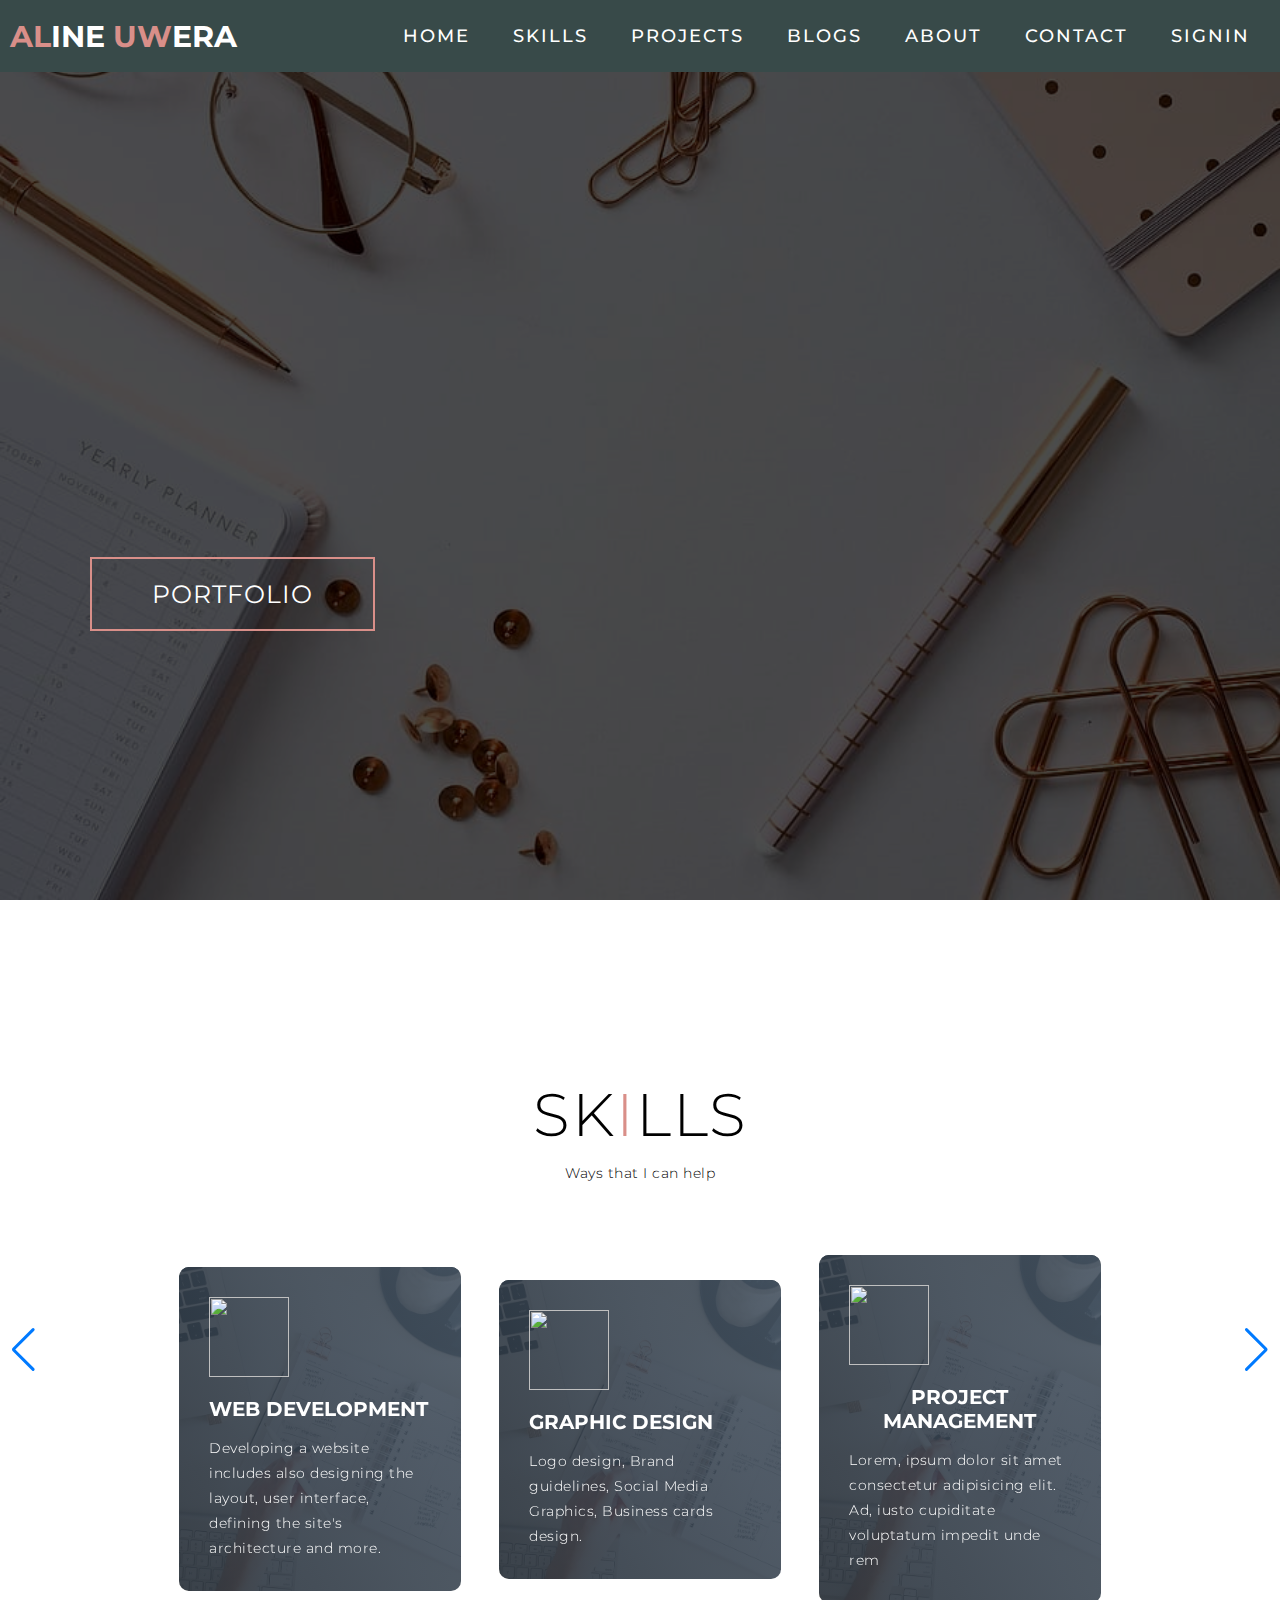
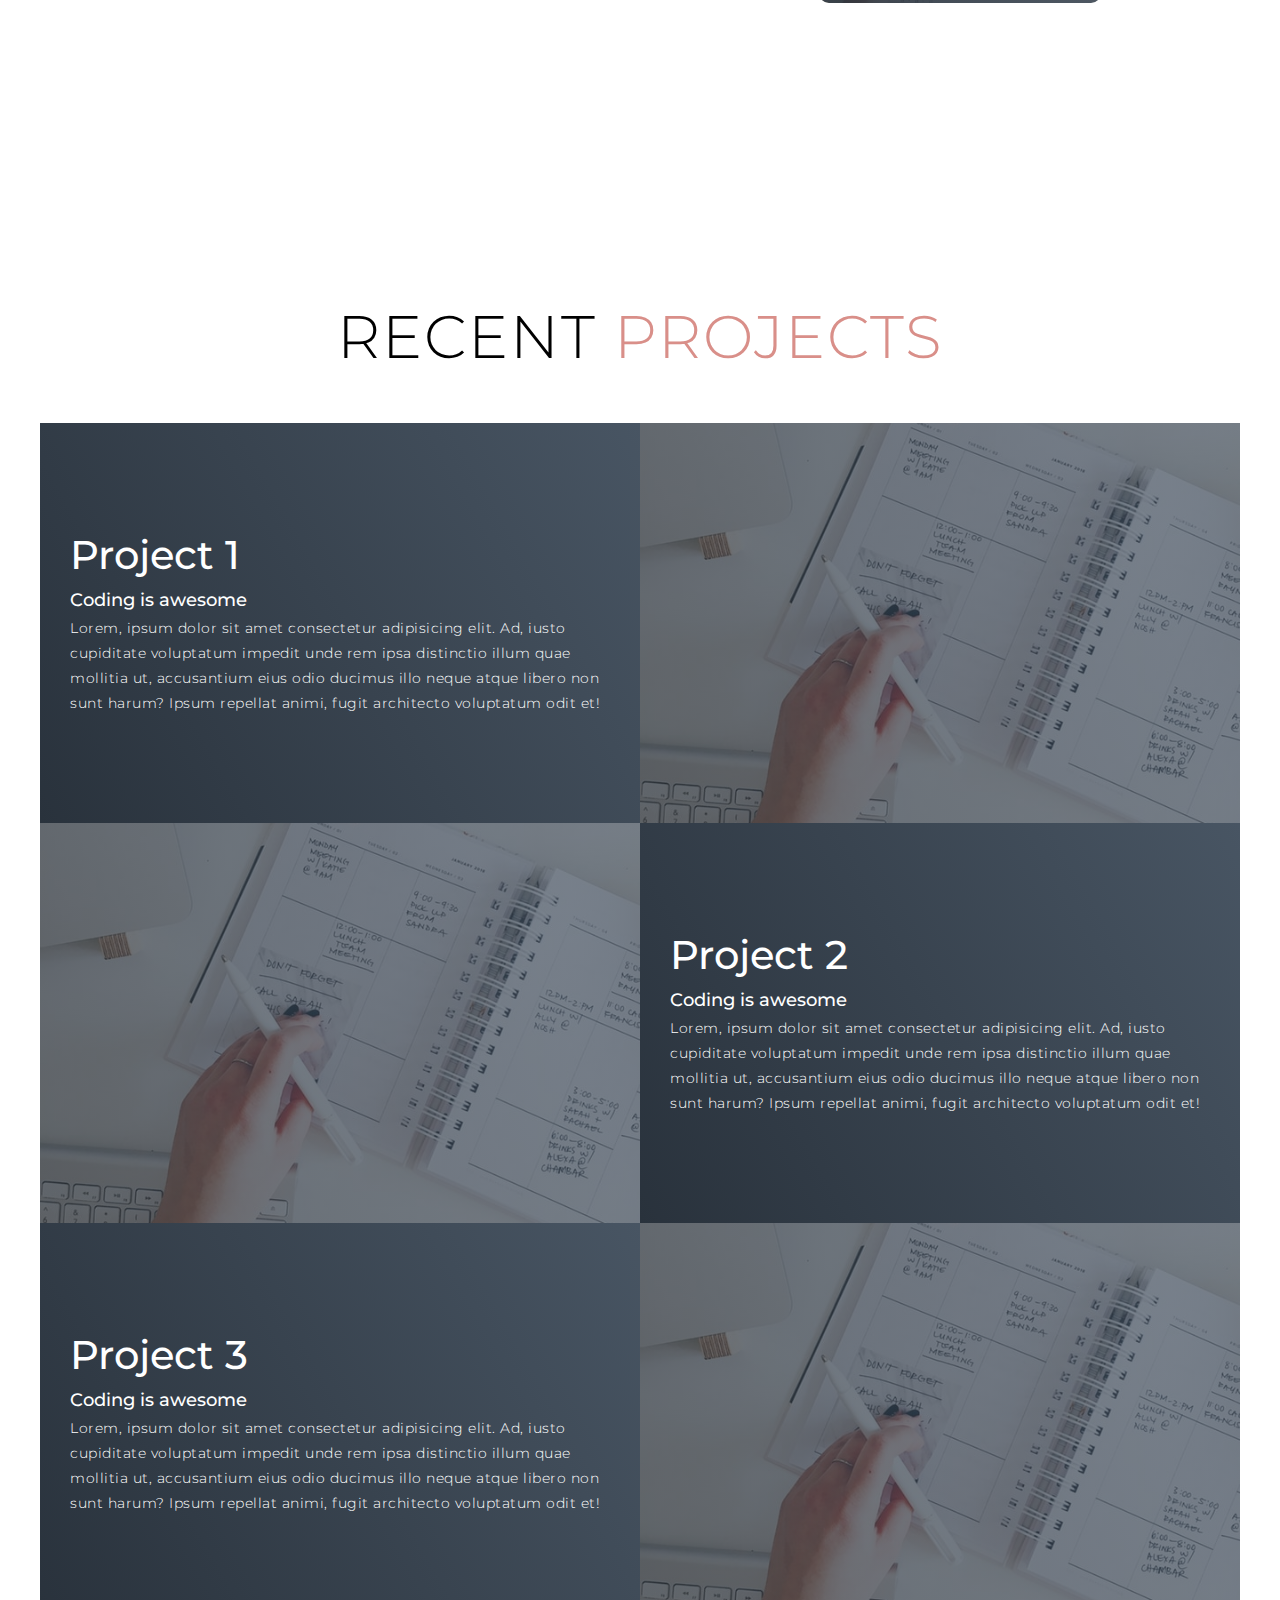
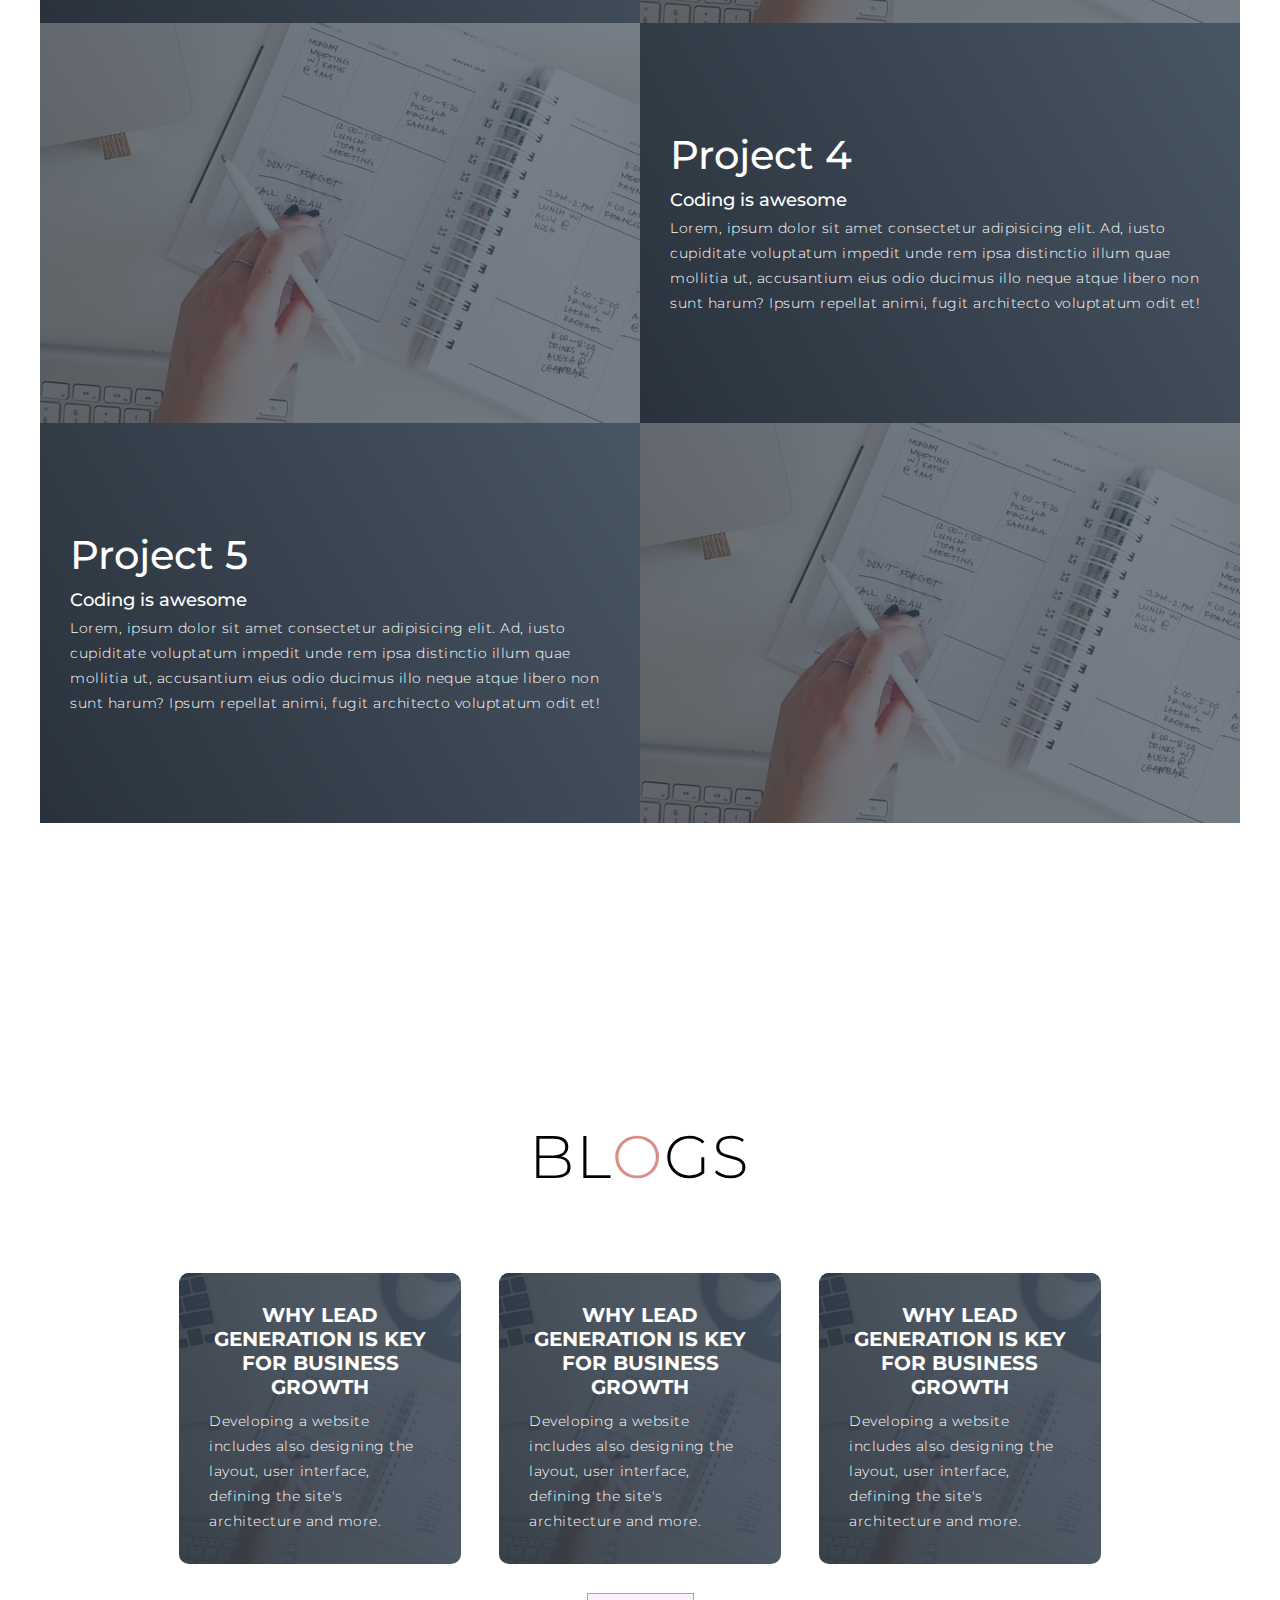
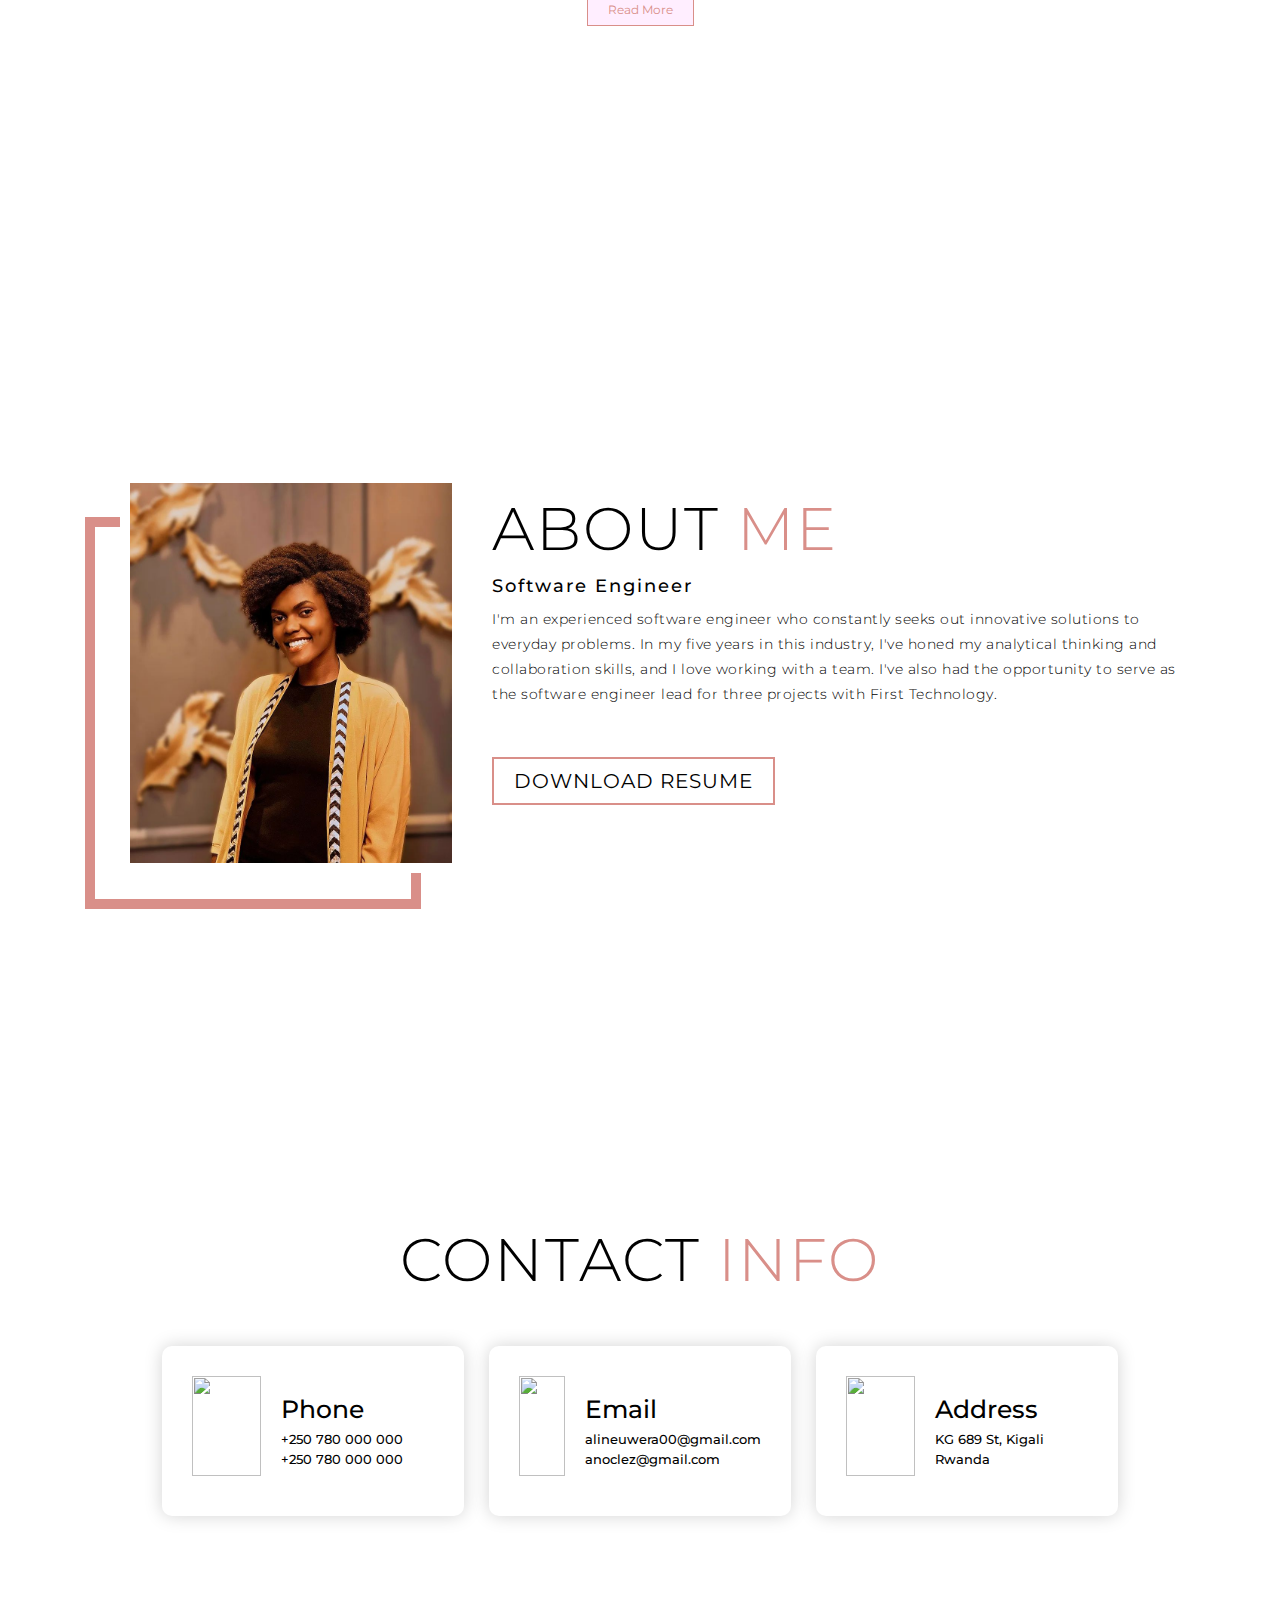
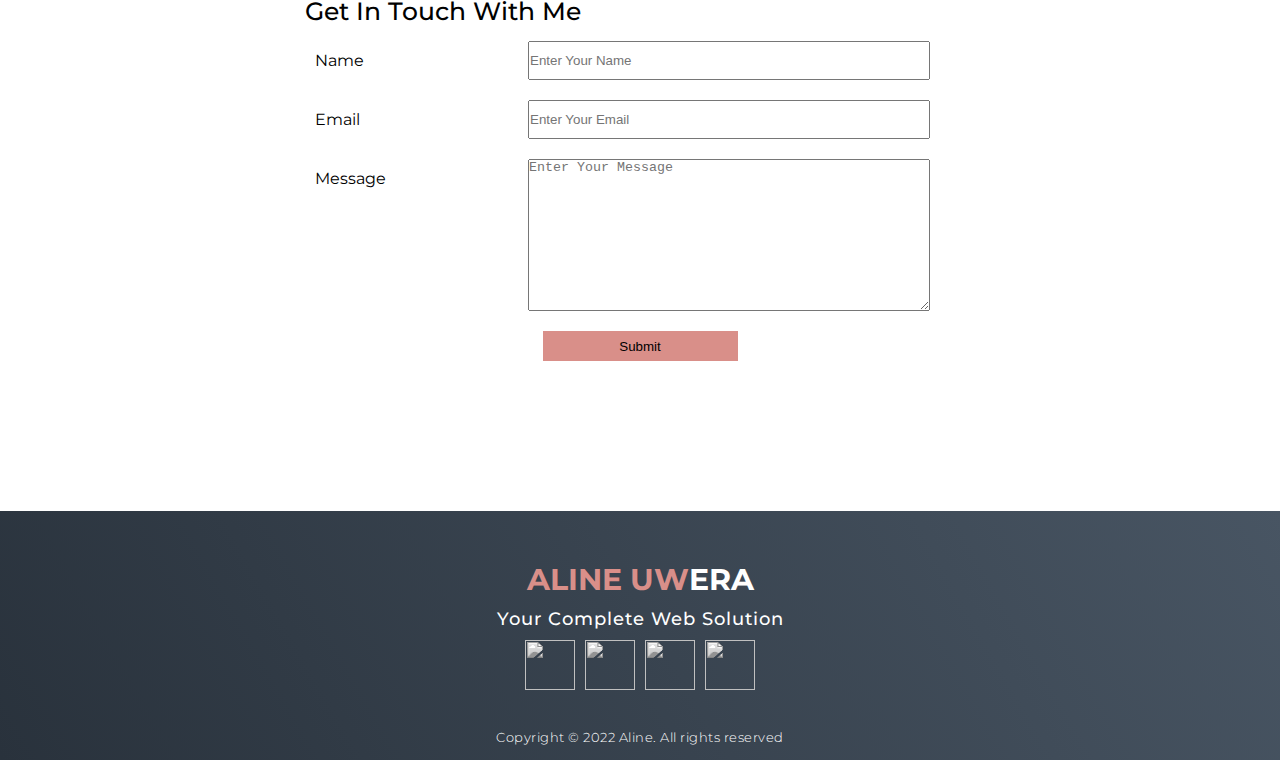
==== index.html @ af1b2358 "some changes" ====
<!DOCTYPE html>
<html lang="en">

<head>
  <meta charset="UTF-8">
  <meta name="viewport" content="width=device-width, initial-scale=1.0">
  <link rel="stylesheet" href="/style.css">
  <!-- Swiper CSS -->
  <link rel="stylesheet" href="/css/swiper-bundle.min.css">
  <title>My Website</title>
</head>

<body>
  <!-- Header -->
  <section id="header">
    <div class="header container">
      <div class="nav-bar">
        <div class="brand">
          <a href="#hero">
            <h1><span>Al</span>ine <span>UW</span>ERA</h1>
          </a>
        </div>
        <div class="nav-list">
          <div class="hamburger">
            <div class="bar"></div>
          </div>
          <ul>
            <li><a href="#hero" data-after="Home">Home</a></li>
            <li><a href="#services" data-after="Service">Skills</a></li>
            <li><a href="#projects" data-after="Projects">Projects</a></li>
            <li><a href="#blogs" data-after="blogs">Blogs</a></li>
            <li><a href="#about" data-after="About">About</a></li>
            <li><a href="#contact" data-after="Contact">Contact</a></li>
            <li><a href="/html/signup.html" data-after="SignUp">Signin</a></li>
          </ul>
        </div>
      </div>
    </div>
  </section>
  <!-- End Header -->


  <!-- Hero Section  -->
  <section id="hero">
    <div class="hero container">
      <div>
        <h1>Hello, <span></span></h1>
        <h1>My Name is <span></span></h1>
        <h1>Aline <span></span></h1>
        <a href="#projects" type="button" class="cta">Portfolio</a>
      </div>
    </div>
  </section>
  <!-- End Hero Section  -->

  <!-- Service Section -->
  <section id="services" class="swiper">
    <div class="services container ">
        <div class="service-top ">
          <h1 class="section-title">Sk<span>i</span>lls</h1>
          <p>Ways that I can help</p>
        </div>
        <div class="service-bottom swiper-wrapper">
          <div class="service-item swiper-slide">
            <div class="icon"><img src="https://img.icons8.com/bubbles/100/000000/services.png" /></div>
            <h2>Web Development</h2>
            <p>Developing a website includes also designing the layout, user interface, defining the site's architecture and more.</p>
          </div>
          <div class="service-item swiper-slide">
            <div class="icon"><img src="https://img.icons8.com/bubbles/100/000000/services.png" /></div>
            <h2>Graphic Design</h2>
            <p> Logo design, Brand guidelines, Social Media Graphics, Business cards design.</p>
          </div>
          <div class="service-item swiper-slide">
            <div class="icon"><img src="https://img.icons8.com/bubbles/100/000000/services.png" /></div>
            <h2>Project management</h2>
            <p>Lorem, ipsum dolor sit amet consectetur adipisicing elit. Ad, iusto cupiditate voluptatum impedit unde
              rem </p>
          </div>
        </div>
        <div class="swiper-button-next"></div>
        <div class="swiper-button-prev"></div>
        <div class="swiper-pagination"></div>
    </div> 
      
  </section>
  <!-- End Service Section -->

  <!-- Projects Section -->
  <section id="projects">
    <div class="projects container">
      <div class="projects-header">
        <h1 class="section-title">Recent <span>Projects</span></h1>
      </div>
      <div class="all-projects">
        <div class="project-item">
          <div class="project-info">
            <h1>Project 1</h1>
            <h2>Coding is awesome</h2>
            <p>Lorem, ipsum dolor sit amet consectetur adipisicing elit. Ad, iusto cupiditate voluptatum impedit unde
              rem ipsa distinctio illum quae mollitia ut, accusantium eius odio ducimus illo neque atque libero non sunt
              harum? Ipsum repellat animi, fugit architecto voluptatum odit et!</p>
          </div>
          <div class="project-img">
            <img src="/img/img-1.png" alt="img">
          </div>
        </div>
        <div class="project-item">
          <div class="project-info">
            <h1>Project 2</h1>
            <h2>Coding is awesome</h2>
            <p>Lorem, ipsum dolor sit amet consectetur adipisicing elit. Ad, iusto cupiditate voluptatum impedit unde
              rem ipsa distinctio illum quae mollitia ut, accusantium eius odio ducimus illo neque atque libero non sunt
              harum? Ipsum repellat animi, fugit architecto voluptatum odit et!</p>
          </div>
          <div class="project-img">
            <img src="/img/img-1.png" alt="img">
          </div>
        </div>
        <div class="project-item">
          <div class="project-info">
            <h1>Project 3</h1>
            <h2>Coding is awesome</h2>
            <p>Lorem, ipsum dolor sit amet consectetur adipisicing elit. Ad, iusto cupiditate voluptatum impedit unde
              rem ipsa distinctio illum quae mollitia ut, accusantium eius odio ducimus illo neque atque libero non sunt
              harum? Ipsum repellat animi, fugit architecto voluptatum odit et!</p>
          </div>
          <div class="project-img">
            <img src="/img/img-1.png" alt="img">
          </div>
        </div>
        <div class="project-item">
          <div class="project-info">
            <h1>Project 4</h1>
            <h2>Coding is awesome</h2>
            <p>Lorem, ipsum dolor sit amet consectetur adipisicing elit. Ad, iusto cupiditate voluptatum impedit unde
              rem ipsa distinctio illum quae mollitia ut, accusantium eius odio ducimus illo neque atque libero non sunt
              harum? Ipsum repellat animi, fugit architecto voluptatum odit et!</p>
          </div>
          <div class="project-img">
            <img src="/img/img-1.png" alt="img">
          </div>
        </div>
        <div class="project-item">
          <div class="project-info">
            <h1>Project 5</h1>
            <h2>Coding is awesome</h2>
            <p>Lorem, ipsum dolor sit amet consectetur adipisicing elit. Ad, iusto cupiditate voluptatum impedit unde
              rem ipsa distinctio illum quae mollitia ut, accusantium eius odio ducimus illo neque atque libero non sunt
              harum? Ipsum repellat animi, fugit architecto voluptatum odit et!</p>
          </div>
          <div class="project-img">
            <img src="/img/img-1.png" alt="img">
          </div>
        </div>
      </div>
    </div>
  </section>
  <!-- End Projects Section -->


  <!-- blog Section -->
  <section id="blogs">
    <div class="services container">
      <div class="service-top">
        <h1 class="section-title">Bl<span>o</span>gs</h1>
      </div>
      <div class="service-bottom">
        <div class="service-item">
          <a href="viewblog.html">
            <h2>Why Lead Generation is Key for Business Growth</h2>
            <p>Developing a website includes also designing the layout, user interface, defining the site's architecture and more.</p>
          </a>
        </div>

        <div class="service-item">
          <a href="viewblog.html">
            <h2>Why Lead Generation is Key for Business Growth</h2>
            <p>Developing a website includes also designing the layout, user interface, defining the site's architecture and more.</p>
          </a>
        </div>

        <div class="service-item">
          <a href="viewblog.html">
            <h2>Why Lead Generation is Key for Business Growth</h2>
            <p>Developing a website includes also designing the layout, user interface, defining the site's architecture and more.</p>
          </a>
        </div>        
      </div>
      <a href="blog.html" class="btn">read more</a>
    </div>
  </section>
  <!-- End blog Section -->




  <!-- About Section -->
  <section id="about">
    <div class="about container">
      <div class="col-left">
        <div class="about-img">
          <img src="/img/profile.jpg" alt="img">
        </div>
      </div>
      <div class="col-right">
        <h1 class="section-title">About <span>me</span></h1>
        <h2>Software Engineer</h2>
        <p>I'm an experienced software engineer who constantly seeks 
          out innovative solutions to everyday problems. In my five
          years in this industry, I've honed my analytical thinking and 
          collaboration skills, and I love working with a team. I've also 
          had the opportunity to serve as the software engineer lead for 
          three projects with First Technology.</p>
        <a href="#" class="cta">Download Resume</a>
      </div>
    </div>
  </section>
  <!-- End About Section -->

  <!-- Contact Section -->
  <section id="contact" class="contact">
    <div class="contact container">
      <div>
        <h1 class="section-title">Contact <span>info</span></h1>
      </div>
      <div class="contact-allinfo"> 
        <div class="contact-items">
          <div class="contact-item">
            <div class="icon"><img src="https://img.icons8.com/bubbles/100/000000/phone.png" /></div>
            <div class="contact-info">
              <h1>Phone</h1>
              <h2>+250 780 000 000</h2>
              <h2>+250 780 000 000</h2>
            </div>
          </div>
          <div class="contact-item">
            <div class="icon"><img src="https://img.icons8.com/bubbles/100/000000/new-post.png" /></div>
            <div class="contact-info">
              <h1>Email</h1>
              <h2>alineuwera00@gmail.com</h2>
              <h2>anoclez@gmail.com</h2>
            </div>
          </div>
          <div class="contact-item">
            <div class="icon"><img src="https://img.icons8.com/bubbles/100/000000/map-marker.png" /></div>
            <div class="contact-info">
              <h1>Address</h1>
              <h2>KG 689 St, Kigali Rwanda</h2>
            </div>
          </div>
        </div> 
        <div class="contact-items">  
          <div class="contact-info"><h1>Get In Touch With Me</h1>  
          
            <div class="contact-form">
              <form action="https://formspree.io/f/xyylngw" method="POST">
                <div class="form-control">
                  <label for="name">Name</label>
                  <input type="text" id="name" name="sender-name" placeholder="Enter Your Name" class="input-field" required/>
                </div>
                <div class="form-control">
                  <label for="email">Email</label>
                  <input type="email" id="email" name="sender-email" placeholder="Enter Your Email" class="input-field" required/>
                </div>
                <div class="form-control">
                  <label for="message">Message</label>
                  <textarea id="message" cols="70" rows="10" placeholder="Enter Your Message" name="message" class="input-field" required></textarea>
                </div>
                <div class="submit-button"><input type="submit" value="Submit" id="submit-btn" class="submit-btn"/></div>
              </form>
            </div>
        </div>

        </div>

      </div>
    </div>
  </section>

  <!-- End Contact Section -->

  <!-- Footer -->
  <section id="footer">
    <div class="footer container">
      <div class="brand">
        <h1><span> Aline</span> <span>UW</span>ERA</h1>
      </div>
      <h2>Your Complete Web Solution</h2>
      <div class="social-icon">
        <div class="social-item">
          <a href="#"><img src="https://img.icons8.com/bubbles/100/000000/facebook-new.png" /></a>
        </div>
        <div class="social-item">
          <a href="#"><img src="https://img.icons8.com/bubbles/100/000000/instagram-new.png" /></a>
        </div>
        <div class="social-item">
          <a href="#"><img src="https://img.icons8.com/bubbles/100/000000/twitter.png" /></a>
        </div>
        <div class="social-item">
          <a href="#"><img src="https://img.icons8.com/bubbles/100/000000/behance.png" /></a>
        </div>
      </div>
      <p>Copyright © 2022 Aline. All rights reserved</p>
    </div>
  </section>
  <!-- End Footer -->
  <script src="/js/app.js"></script>
</body>
<!-- Swiper JS -->
<script src="/js/swiper-bundle.min.js"></script>
<script src="/js/script.js"></script>
</html>
---- style.css ----
@import 'https://fonts.googleapis.com/css?family=Montserrat:300, 400, 700&display=swap';
* {
	padding: 0;
	margin: 0;
	box-sizing: border-box;
    outline: none;
    text-decoration: none;
    transition: all .2s linear;
}
html {
	/* font-size: 16px; */
	font-family: 'Montserrat', sans-serif;
	scroll-behavior: smooth;
	font-size: 62.5%;
    overflow-x: hidden;
}
a {
	text-decoration: none;
}
.container {
	min-height: 100vh;
	width: 100%;
	display: flex;
	align-items: center;
	justify-content: center;

}
img {
	height: 100%;
	width: 100%;
	object-fit: cover;
}

p {
	color: black;
	font-size: 1.4rem;
	margin-top: 5px;
	line-height: 2.5rem;
	font-weight: 300;
	letter-spacing: 0.05rem;
}
.section-title {
	font-size: 4rem;
	font-weight: 300;
	color: black;
	margin-bottom: 10px;
	text-transform: uppercase;
	letter-spacing: 0.2rem;
	text-align: center;
}
.section-title span {
	color: #D98F89;
}

.cta {
	display: inline-block;
	padding: 10px 30px;
	color: white;
	background-color: transparent;
	border: 2px solid #D98F89;
	font-size: 2rem;
	text-transform: uppercase;
	letter-spacing: 0.1rem;
	margin-top: 30px;
	transition: 0.3s ease;
	transition-property: background-color, color;
}
.cta:hover {
	color: white;
	background-color: #D98F89;
}
.brand h1 {
	font-size: 3rem;
	text-transform: uppercase;
	color: white;
}
.brand h1 span {
	color: #D98F89;
}

/* Header section */
#header {
	position: fixed;
	z-index: 1000;
	left: 0;
	top: 0;
	width: 100vw;
	height: auto;
}
#header .header {
	min-height: 8vh;
	background-color: #384A49;
	transition: 0.3s ease background-color;
}
#header .nav-bar {
	display: flex;
	align-items: center;
	justify-content: space-between;
	width: 100%;
	height: 100%;
	max-width: 1300px;
	padding: 0 10px;
}
#header .nav-list ul {
	list-style: none;
	position: absolute;
	background-color: #384A49;
	width: 100vw;
	height: 100vh;
	left: 100%;
	top: 0;
	display: flex;
	flex-direction: column;
	justify-content: center;
	align-items: center;
	z-index: 1;
	overflow-x: hidden;
	transition: 0.5s ease left;
}
#header .nav-list ul.active {
	left: 0%;
}
#header .nav-list ul a {
	font-size: 2.5rem;
	font-weight: 500;
	letter-spacing: 0.2rem;
	text-decoration: none;
	color: white;
	text-transform: uppercase;
	padding: 20px;
	display: block;
}
#header .nav-list ul a::after {
	content: attr(data-after);
	position: absolute;
	top: 50%;
	left: 50%;
	transform: translate(-50%, -50%) scale(0);
	color: 384A49;
	font-size: 13rem;
	letter-spacing: 50px;
	z-index: -1;
	transition: 0.3s ease letter-spacing;
}
#header .nav-list ul li:hover a::after {
	transform: translate(-50%, -50%) scale(1);
	letter-spacing: initial;
}
#header .nav-list ul li:hover a {
	color: #D98F89;
}
#header .hamburger {
	height: 60px;
	width: 60px;
	display: inline-block;
	border: 3px solid white;
	border-radius: 50%;
	position: relative;
	display: flex;
	align-items: center;
	justify-content: center;
	z-index: 100;
	cursor: pointer;
	transform: scale(0.8);
	margin-right: 20px;
}
#header .hamburger:after {
	position: absolute;
	content: '';
	height: 100%;
	width: 100%;
	border-radius: 50%;
	border: 3px solid white;
	animation: hamburger_puls 1s ease infinite;
}
#header .hamburger .bar {
	height: 2px;
	width: 30px;
	position: relative;
	background-color: white;
	z-index: -1;
}
#header .hamburger .bar::after,
#header .hamburger .bar::before {
	content: '';
	position: absolute;
	height: 100%;
	width: 100%;
	left: 0;
	background-color: white;
	transition: 0.3s ease;
	transition-property: top, bottom;
}
#header .hamburger .bar::after {
	top: 8px;
}
#header .hamburger .bar::before {
	bottom: 8px;
}
#header .hamburger.active .bar::before {
	bottom: 0;
}
#header .hamburger.active .bar::after {
	top: 0;
}
/* End Header section */

/* Hero Section */
#hero {
	background-image: url(/img/background.jpg);
	background-size: cover;
	background-position: top center;
	position: relative;
	z-index: 1;
}
#hero::after {
	content: '';
	position: absolute;
	left: 0;
	top: 0;
	height: 100%;
	width: 100%;
	background-color: black;
	opacity: 0.7;
	z-index: -1;
}
#hero .hero {
	max-width: 1200px;
	margin: 0 auto;
	padding: 0 50px;
	justify-content: flex-start;
}
#hero h1 {
	display: block;
	width: fit-content;
	font-size: 4rem;
	position: relative;
	color: transparent;
	animation: text_reveal 0.5s ease forwards;
	animation-delay: 1s;
}
#hero h1:nth-child(1) {
	animation-delay: 1s;
}
#hero h1:nth-child(2) {
	animation-delay: 2s;
}
#hero h1:nth-child(3) {
	animation: text_reveal_name 0.5s ease forwards;
	animation-delay: 3s;
}
#hero h1 span {
	position: absolute;
	top: 0;
	left: 0;
	height: 100%;
	width: 0;
	background-color: #D98F89;
	animation: text_reveal_box 1s ease;
	animation-delay: 0.5s;
}
#hero h1:nth-child(1) span {
	animation-delay: 0.5s;
}
#hero h1:nth-child(2) span {
	animation-delay: 1.5s;
}
#hero h1:nth-child(3) span {
	animation-delay: 2.5s;
}

/* End Hero Section */

/* Services Section */
#services .services {
	flex-direction: column;
	text-align: center;
	max-width: 1500px;
	margin: 0 auto;
	padding: 00px 0;
}
#services .service-top {
	max-width: 500px;
	margin: 0 auto;
}
#services .service-bottom {
	display: flex;
	align-items: center;
	justify-content: center;
	flex-wrap: wrap;
	margin-top: 50px;
}
#services .service-item {
	flex-basis: 80%;
	display: flex;
	align-items: flex-start;
	justify-content: center;
	flex-direction: column;
	padding: 30px;
	border-radius: 10px;
	background-image: url(/img/img-1.png);
	background-size: cover;
	margin: 10px 5%;
	position: relative;
	z-index: 1;
	overflow: hidden;
}
#services .service-item::after {
	content: '';
	position: absolute;
	left: 0;
	top: 0;
	height: 100%;
	width: 100%;
	background-image: linear-gradient(60deg, #29323c 0%, #485563 100%);
	opacity: 0.9;
	z-index: -1;
}
#services .service-bottom .icon {
	height: 80px;
	width: 80px;
	margin-bottom: 20px;
}
#services .service-item h2 {
	font-size: 2rem;
	color: white;
	margin-bottom: 10px;
	text-transform: uppercase;
}
#services .service-item p {
	color: white;
	text-align: left;
}
/* End Services Section */

/* Services Section */
#blogs .services {
	flex-direction: column;
	text-align: center;
	max-width: 1500px;
	margin: 0 auto;
	padding: 00px 0;
}
#blogs .service-top {
	max-width: 500px;
	margin: 0 auto;
}
#blogs .service-bottom {
	display: flex;
	align-items: center;
	justify-content: center;
	flex-wrap: wrap;
	margin-top: 50px;
}
#blogs .service-item {
	flex-basis: 80%;
	display: flex;
	align-items: flex-start;
	justify-content: center;
	flex-direction: column;
	padding: 30px;
	border-radius: 10px;
	background-image: url(/img/img-1.png);
	background-size: cover;
	margin: 10px 5%;
	position: relative;
	z-index: 1;
	overflow: hidden;
}
#blogs .service-item::after {
	content: '';
	position: absolute;
	left: 0;
	top: 0;
	height: 100%;
	width: 100%;
	background-image: linear-gradient(60deg, #29323c 0%, #485563 100%);
	opacity: 0.9;
	z-index: -1;
}
#blogs .service-bottom .icon {
	height: 80px;
	width: 80px;
	margin-bottom: 20px;
}
#blogs .service-item h2 {
	font-size: 2rem;
	color: white;
	margin-bottom: 10px;
	text-transform: uppercase;
}
#blogs .service-item p {
	color: white;
	text-align: left;
}
/* End Blog Section */

/* Projects section */
#projects .projects {
	flex-direction: column;
	max-width: 1200px;
	margin: 0 auto;
	padding: 100px 0;
}
#projects .projects-header h1 {
	margin-bottom: 50px;
}
#projects .all-projects {
	display: flex;
	align-items: center;
	justify-content: center;
	flex-direction: column;
}
#projects .project-item {
	display: flex;
	align-items: center;
	justify-content: center;
	flex-direction: column;
	width: 80%;
	margin: 20px auto;
	overflow: hidden;
	border-radius: 10px;
}
#projects .project-info {
	padding: 30px;
	flex-basis: 50%;
	height: 100%;
	display: flex;
	align-items: flex-start;
	justify-content: center;
	flex-direction: column;
	background-image: linear-gradient(60deg, #29323c 0%, #485563 100%);
	color: white;
}
#projects .project-info h1 {
	font-size: 4rem;
	font-weight: 500;
}
#projects .project-info h2 {
	font-size: 1.8rem;
	font-weight: 500;
	margin-top: 10px;
}
#projects .project-info p {
	color: white;
}
#projects .project-img {
	flex-basis: 50%;
	height: 300px;
	overflow: hidden;
	position: relative;
}
#projects .project-img:after {
	content: '';
	position: absolute;
	left: 0;
	top: 0;
	height: 100%;
	width: 100%;
	background-image: linear-gradient(60deg, #29323c 0%, #485563 100%);
	opacity: 0.7;
}
#projects .project-img img {
	transition: 0.3s ease transform;
}
#projects .project-item:hover .project-img img {
	transform: scale(1.1);
}
/* End Projects section */

/* About Section */
#about .about {
	flex-direction: column-reverse;
	text-align: center;
	max-width: 1200px;
	margin: 0 auto;
	padding: 100px 20px;
}
#about .col-left {
	width: 250px;
	height: 360px;
}
#about .col-right {
	width: 100%;
}
#about .col-right h2 {
	font-size: 1.8rem;
	font-weight: 500;
	letter-spacing: 0.2rem;
	margin-bottom: 10px;
}
#about .col-right p {
	margin-bottom: 20px;
}
#about .col-right .cta {
	color: black;
	margin-bottom: 50px;
	padding: 10px 20px;
	font-size: 2rem;
}
#about .col-left .about-img {
	height: 100%;
	width: 100%;
	position: relative;
	border: 10px solid white;
}
#about .col-left .about-img::after {
	content: '';
	position: absolute;
	left: -33px;
	top: 19px;
	height: 98%;
	width: 98%;
	border: 7px solid #D98F89;
	z-index: -1;
}
/* End About Section */

/* contact Section */
#contact .contact {
	flex-direction: column;
	max-width: 1200px;
	margin: 0 auto;
	width: 90%;
}
#contact .contact-items {
	/* max-width: 400px; */
	width: 100%;
}
#contact .contact-item {
	width: 80%;
	padding: 20px;
	text-align: center;
	border-radius: 10px;
	padding: 30px;
	margin: 30px;
	display: flex;
	justify-content: center;
	align-items: center;
	flex-direction: column;
	box-shadow: 0px 0px 18px 0 #0000002c;
	transition: 0.3s ease box-shadow;
}
#contact .contact-item:hover {
	box-shadow: 0px 0px 5px 0 #0000002c;
}
#contact .icon {
	width: 70px;
	margin: 0 auto;
	margin-bottom: 10px;
}
#contact .contact-info h1 {
	font-size: 2.5rem;
	font-weight: 500;
	margin-bottom: 5px;
}
#contact .contact-info h2 {
	font-size: 1.3rem;
	line-height: 2rem;
	font-weight: 500;
}
label{
	margin: 10px;
	font-size: 16px;
	width: 30%;
}
input{
	width: 60%;
}
textarea{
	width: 60%;
}
.contact-form{
	display: flex;
}
.form-control{
	display: flex;
	padding: 10px 0;
	gap: 2px;
	width:100%
}
#submit-btn {
	display: flex;
	justify-content:center ;
	background-color: #D98F89;
	justify-content: center;
	width: 30%;
	border: .5px solid#D98F89;
	height: 30px;
	transition: width 0.4s ease-in-out;
	}
.submit-button{
	display: flex;
	justify-content: center;
	margin: 10px;
}

/*End contact Section */

/* Footer */
#footer {
	background-image: linear-gradient(60deg, #29323c 0%, #485563 100%);
}
#footer .footer {
	min-height: 200px;
	flex-direction: column;
	padding-top: 50px;
	padding-bottom: 10px;
}
#footer h2 {
	color: white;
	font-weight: 500;
	font-size: 1.8rem;
	letter-spacing: 0.1rem;
	margin-top: 10px;
	margin-bottom: 10px;
}
#footer .social-icon {
	display: flex;
	margin-bottom: 30px;
}
#footer .social-item {
	height: 50px;
	width: 50px;
	margin: 0 5px;
}
#footer .social-item img {
	filter: grayscale(1);
	transition: 0.3s ease filter;
}
#footer .social-item:hover img {
	filter: grayscale(0);
}
#footer p {
	color: white;
	font-size: 1.3rem;
}
/* End Footer */

/* SignUp */

.sign-up{
	display: flex;
	flex-direction:column;
}

/* End of SignUp */

/* Blog */

html{
   
    /* background-color: #fff2fe; */
}

.blog{
    padding: 5rem 10%;
	position: absolute;
}
.box{
	display:flex;
	flex-flow: column;

}

.heading{
    text-align: center;
    margin-bottom: 3rem;
	margin-top: 3rem;
    font-size: 3.5rem;
    text-transform: capitalize;
    color: #444;
}

.blog .box-container{
	display: flex;
	justify-content: center;
	gap: 2rem;    
	/* flex:1 1 0; */
}

.blog .box-container .box:hover .image img{
    transform: scale(1.1);
}

.blog .box-container .box.shadow{
    box-shadow: 0px 18px 39.1px 6.9px rgba(224, 241, 255, 0.34) !important;
}


.blog .box-container .box .image{
    height: 25rem;
    overflow: hidden;
    position: relative;
}

.blog .box-container .box .image img{
    height: 100%;
    width: 100%;
    -o-object-fit: cover;
       object-fit: cover; 
}

.blog .box-container .box .image h3{
    background-color: #fff;
    color: #444;
    position: absolute;
    top: 2rem;
    left: 1rem;
    padding: .5rem 1.5rem;
    font-size: 1.5rem;
    border-radius: 15px;
}

.blog .box-container .box .image h3 i{
    color: #D98F89;
}

.blog .box-container .box .content{
    padding: 2rem;
    background-color: #fff;
}

.blog .box-container .box .content h3{
    font-size: 2rem;
}

.blog .box-container .box .content p{
    font-size: 1.5rem;
    padding: 1rem 0;
    line-height: 2;
    color: #777;
}

.btn{
    display: inline-block;
    margin-top: 1rem;
    padding: 0.8rem 2rem;
	align-items: center;
    font-size: 1.2rem;
    border: 0.1rem solid #D98F89;
    background: #ffeeff;
    color: #D98F89;
    cursor: pointer;
    text-transform: capitalize;
}

.btn:hover{
    background: #D98F89;
    color: #ffeeff;
}

.view{
	display: flex;
	flex-flow: column;
	width: 100vh;

}
.back{
	margin: 2rem;
}
/* End of Blog */

/* comment on blog */

.containerc{
	width: min(90%,1140px);
	margin: 2rem auto;
	right: 0;
	left: 0;
}
.comment-container{
	position: relative;
}
.comment-container::before{
	content: "";
	background-color: #D98F89;
	position:absolute;
	min-height: 100%;
	width: 1px;
	left: -10px;
} */
.comment-container::not(:first-child){
	margin-left: 2rem;
	margin-top: 1rem;
}
 .comment-card{
	padding: 20px;
	background-color: #fff;
	border: 1px solid rgba(0,0,0,0.3);
	border-radius: .5rem;
	min-width: 100%;
	box-shadow: 0 0 50px rgba(0,0,0,0.1);
}
.comment-card h3, .comment-card p{
margin-bottom: 1rem;
}

.comment-footer{
	display: flex;
	font-size: .85rem;
	opacity: .6;
	gap:30px;
	justify-content: flex-end;
	align-items: center;
}

.show-replies{
	cursor: pointer;

}
/* End of comments */

/* Admin Panel */

/* End of  Admin Panel */



/* Keyframes */
@keyframes hamburger_puls {
	0% {
		opacity: 1;
		transform: scale(1);
	}
	100% {
		opacity: 0;
		transform: scale(1.4);
	}
}
@keyframes text_reveal_box {
	50% {
		width: 100%;
		left: 0;
	}
	100% {
		width: 0;
		left: 100%;
	}
}
@keyframes text_reveal {
	100% {
		color: white;
	}
}
@keyframes text_reveal_name {
	100% {
		color: #D98F89;
		font-weight: 500;
	}
}
/* End Keyframes */

/* Media Query For Tablet */
@media only screen and (min-width: 768px) {
	.cta {
		font-size: 2.5rem;
		padding: 20px 60px;
	}
	h1.section-title {
		font-size: 6rem;
	}

	/* Hero */
	#hero h1 {
		font-size: 7rem;
	}
	/* End Hero */

	/* Services Section */
	#services .service-bottom .service-item {
		flex-basis: 45%;
		margin: 2.5%;
	}
	/* End Services Section */

	/* Project */
	#projects .project-item {
		flex-direction: row;
	}
	#projects .project-item:nth-child(even) {
		flex-direction: row-reverse;
	}
	#projects .project-item {
		height: 400px;
		margin: 0;
		width: 100%;
		border-radius: 0;
	}
	#projects .all-projects .project-info {
		height: 100%;
	}
	#projects .all-projects .project-img {
		height: 100%;
	}
	/* End Project */

	/* About */
	#about .about {
		flex-direction: row;
	}
	#about .col-left {
		width: 600px;
		height: 400px;
		padding-left: 60px;
	}
	#about .about .col-left .about-img::after {
		left: -45px;
		top: 34px;
		height: 98%;
		width: 98%;
		border: 10px solid #D98F89;
	}
	#about .col-right {
		text-align: left;
		padding: 30px;
	}
	#about .col-right h1 {
		text-align: left;
	}
	/* End About */

	/* contact  */
	#contact .contact {
		flex-direction: column;
		padding: 100px 0;
		align-items: center;
		justify-content: center;
		min-width: 20vh;
	}
	#contact .contact-items {
		width: 100%;
		display: flex;
		flex-direction: row;
		justify-content: space-evenly;
		margin: 0;
		padding: 40px;
	}
	#contact .contact-item {
		width: 30%;
		margin: 0;
		flex-direction: row;
	}
	#contact .contact-item .icon {
		height: 100px;
		width: 100px;
	}
	#contact .contact-item .icon img {
		object-fit: contain;
	}
	#contact .contact-item .contact-info {
		width: 100%;
		text-align: left;
		padding-left: 20px;
	}
	/* End contact  */
}
/* End Media Query For Tablet */

/* Media Query For Desktop */
@media only screen and (min-width: 1200px) {
	/* header */
	#header .hamburger {
		display: none;
	}
	#header .nav-list ul {
		position: initial;
		display: block;
		height: auto;
		width: fit-content;
		background-color: transparent;
	}
	#header .nav-list ul li {
		display: inline-block;
	}
	#header .nav-list ul li a {
		font-size: 1.8rem;
	}
	#header .nav-list ul a:after {
		display: none;
	}
	/* End header */

	#services .service-bottom .service-item {
		flex-basis: 22%;
		margin: 1.5%;
	}
	#blogs .service-bottom .service-item {
		flex-basis: 22%;
		margin: 1.5%;
	}
	/* .view{
		flex-basis: 22%;
		margin: 1.5% ;
	} */
}
/* End  Media Query For Desktop */
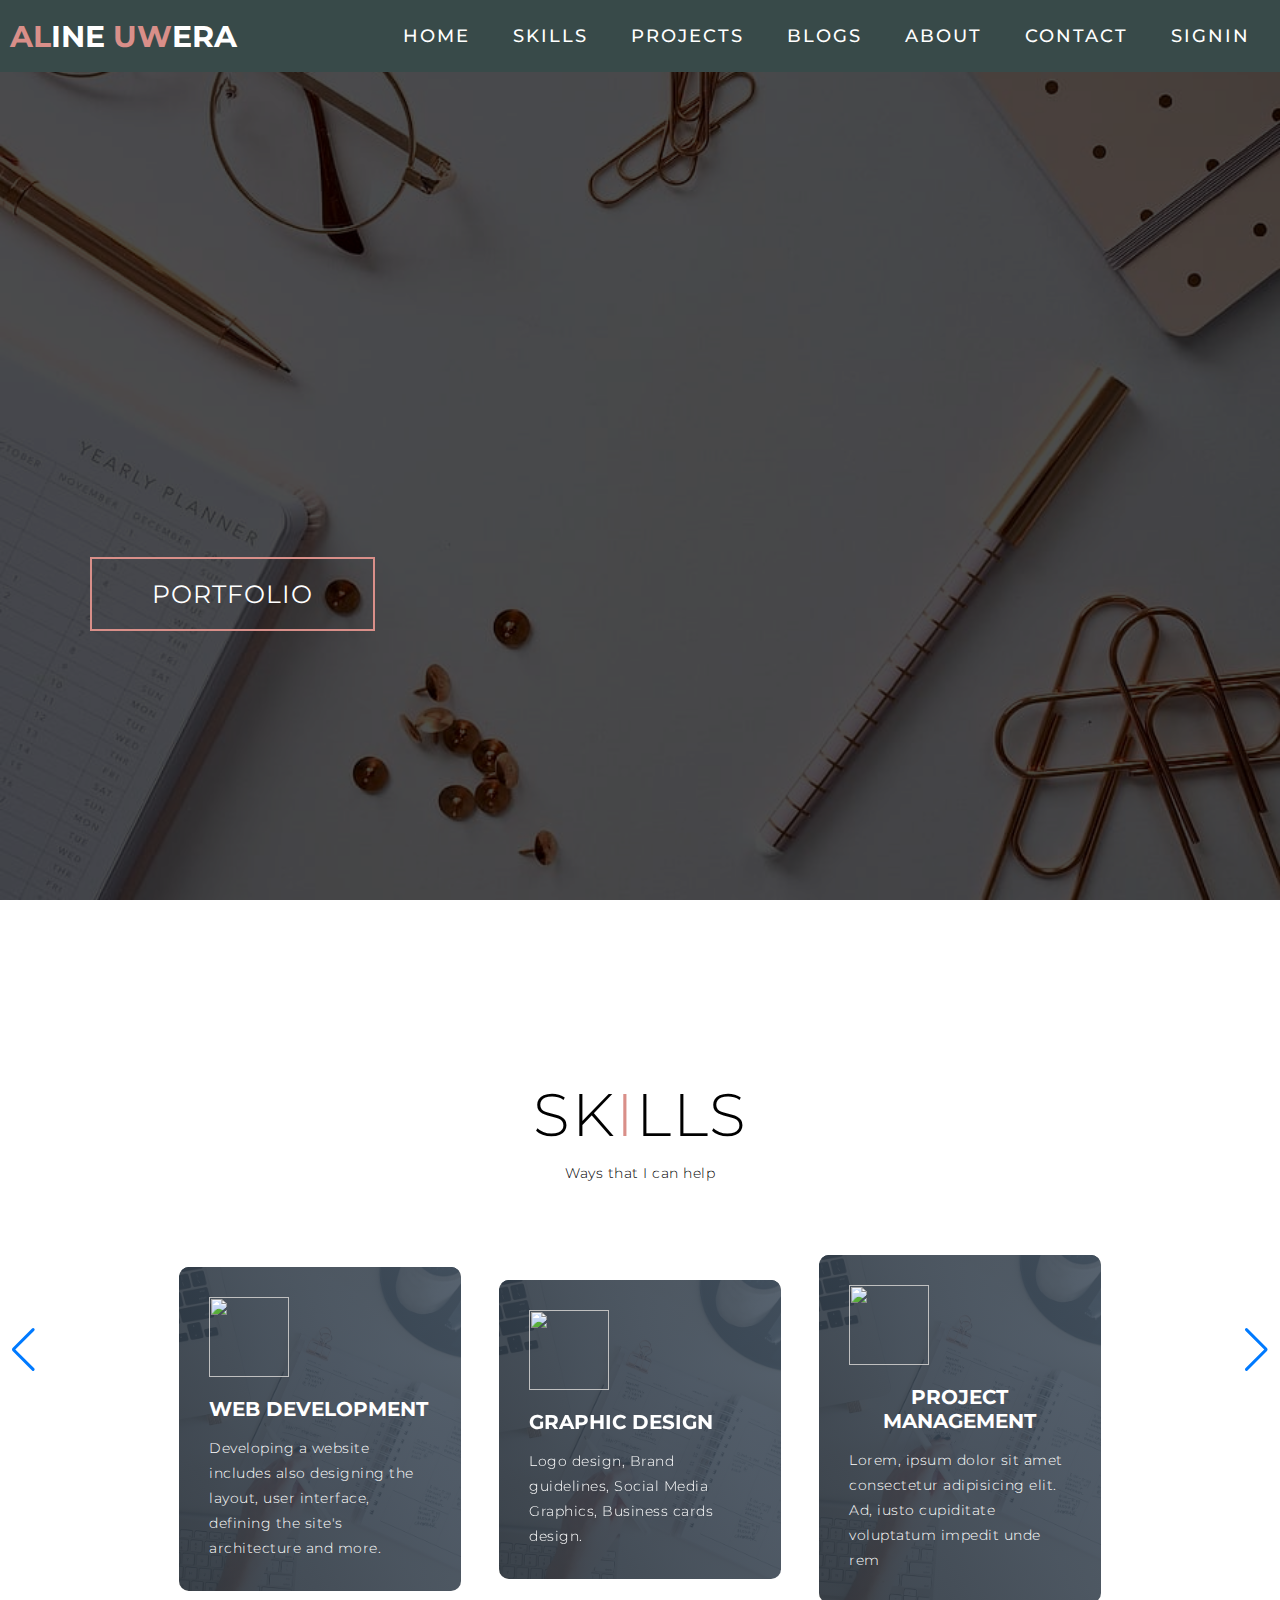
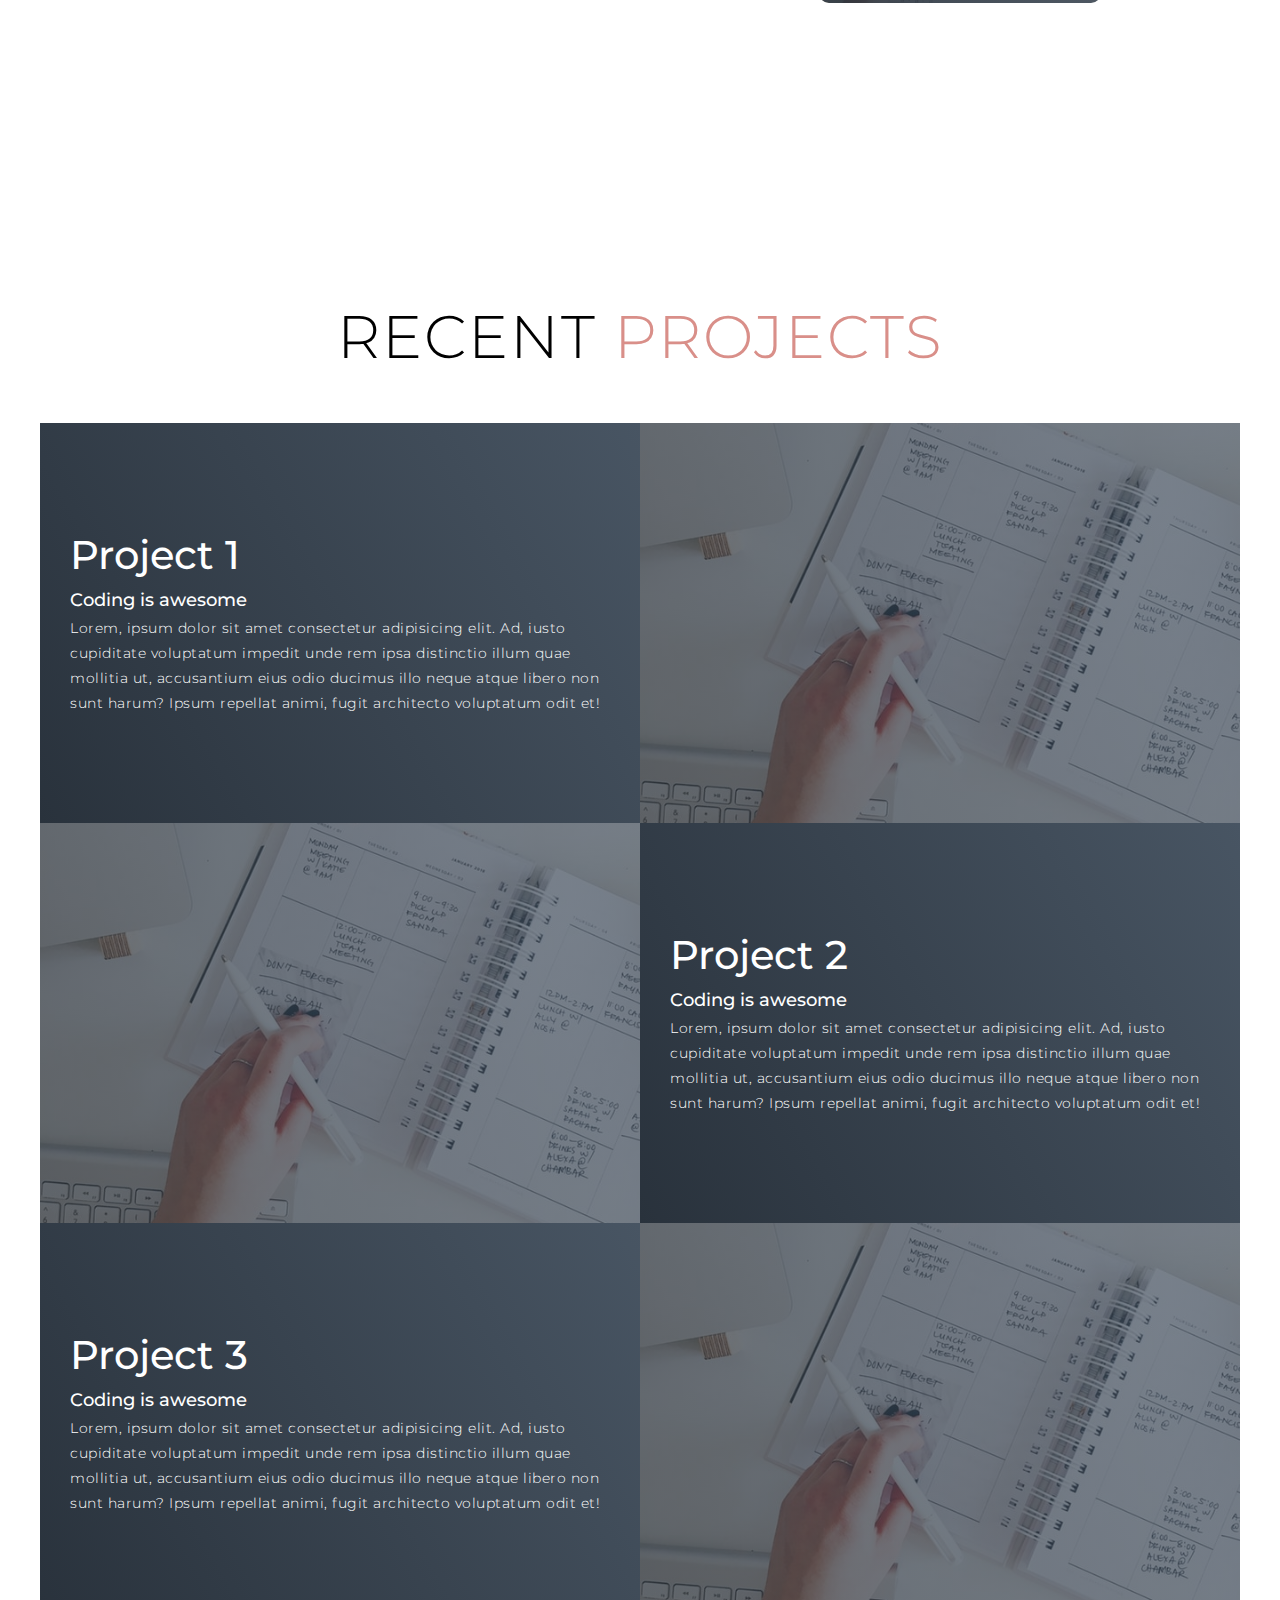
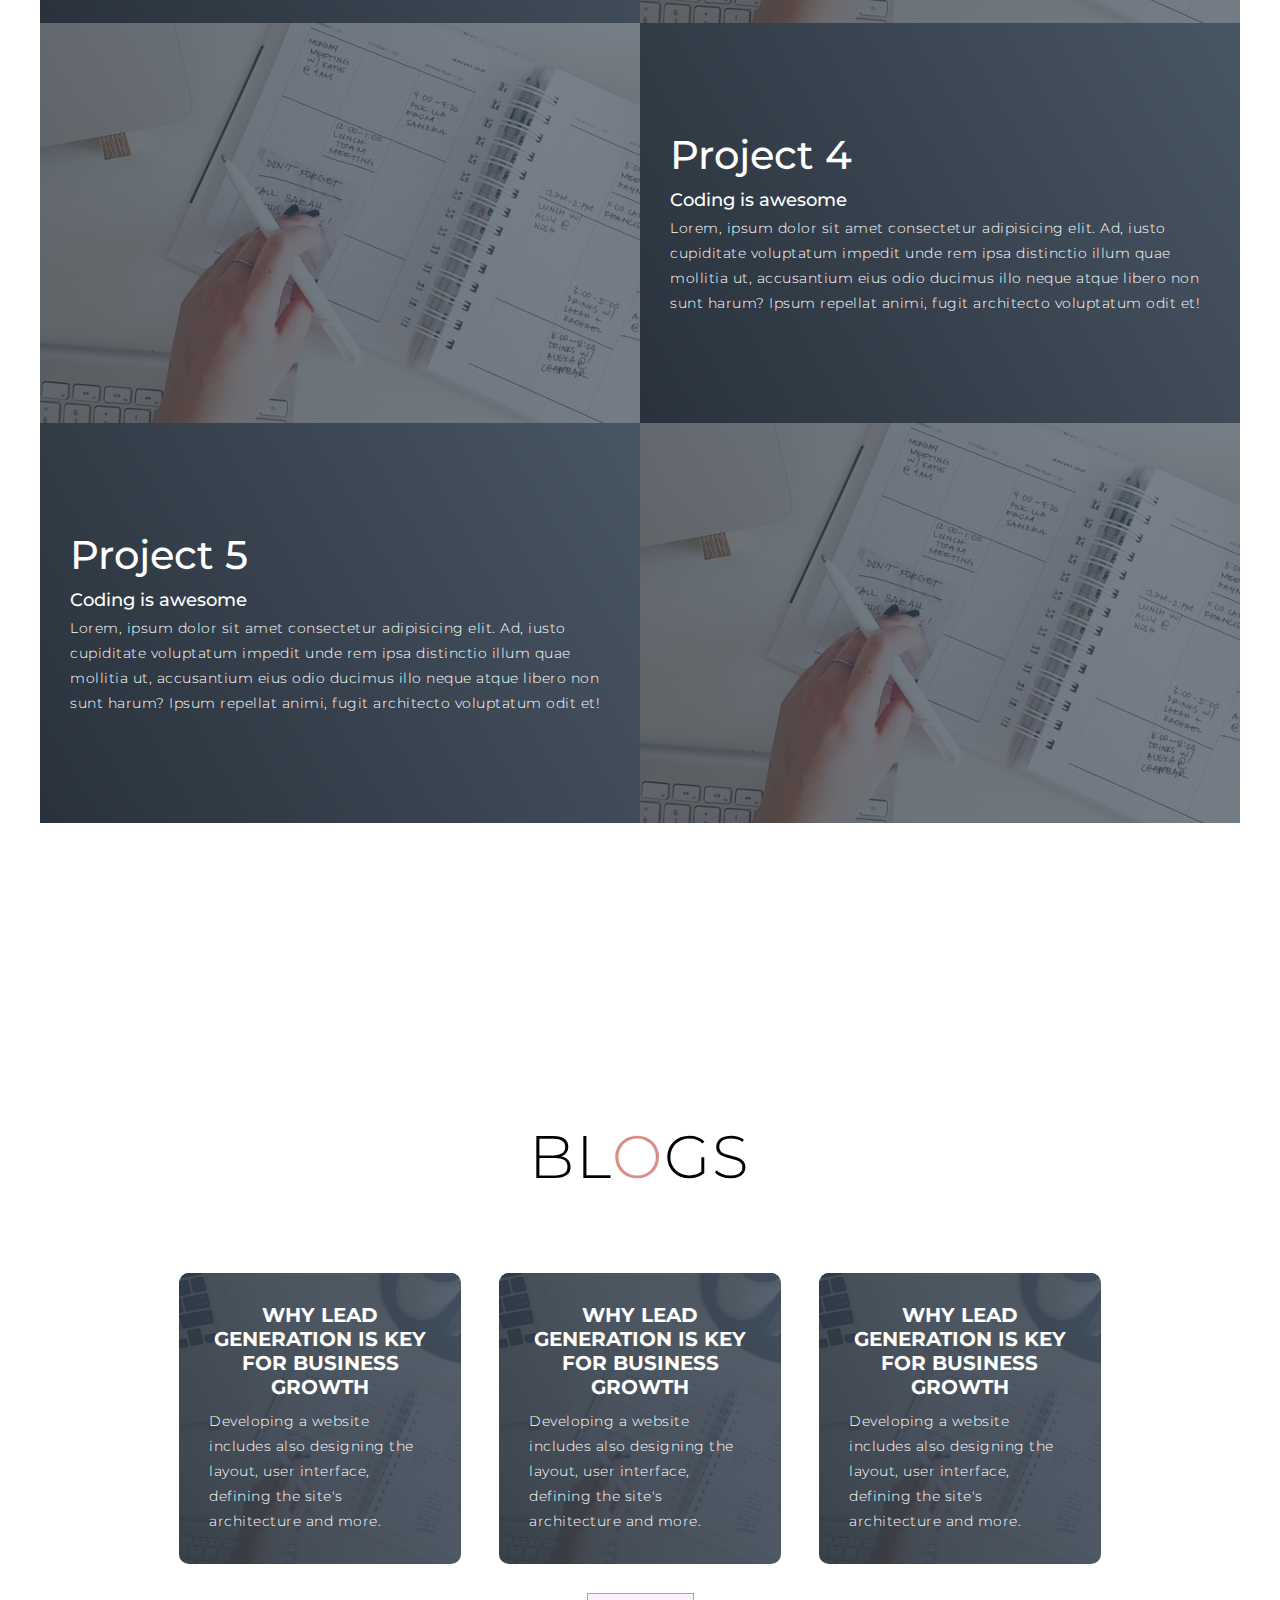
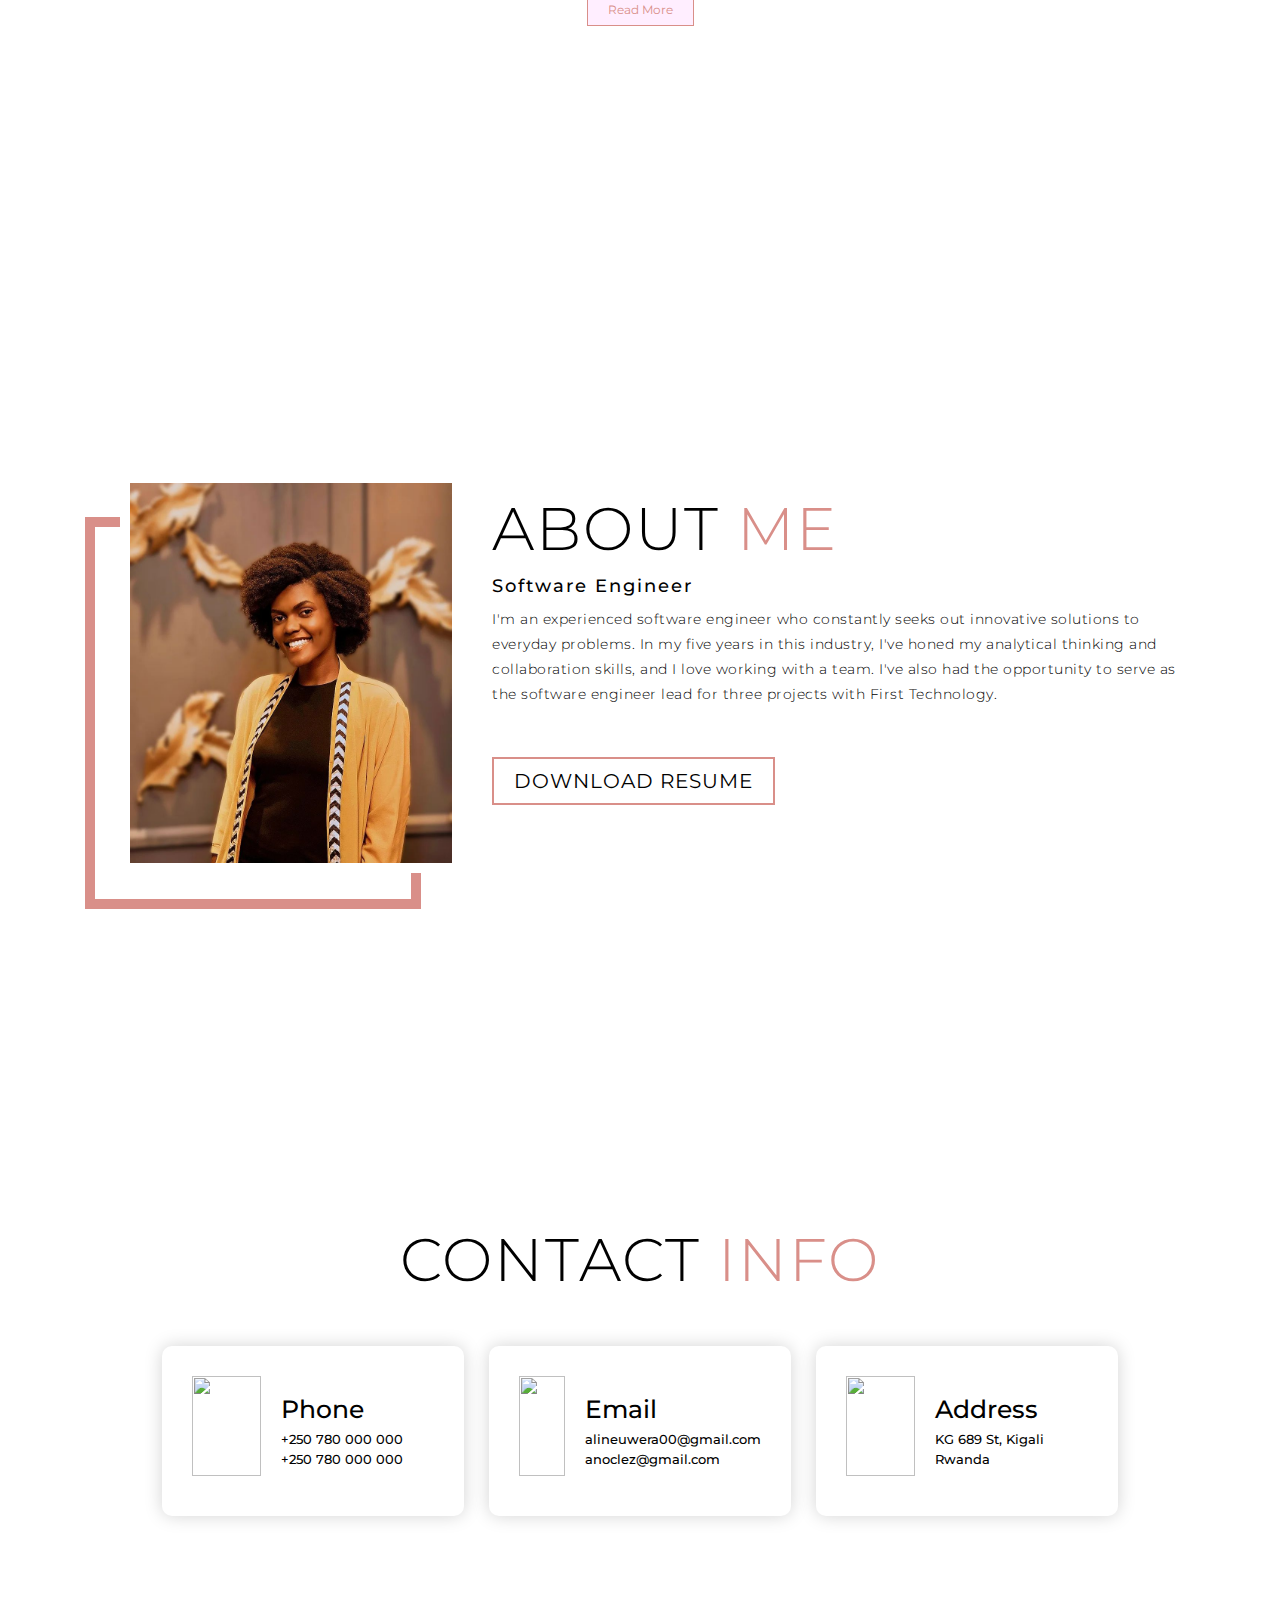
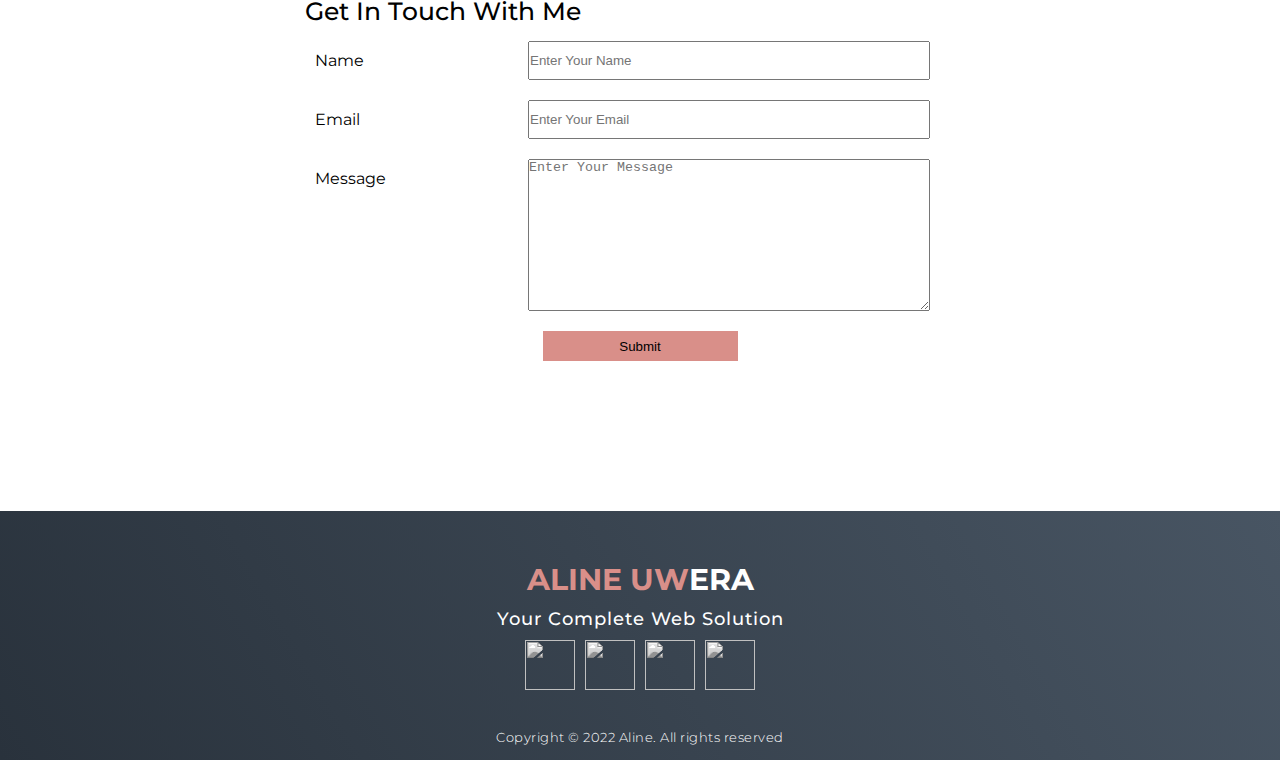
==== commit 25dd90d8: "refactor link to assets" ====
--- a/index.html
+++ b/index.html
@@ -4,9 +4,9 @@
 <head>
   <meta charset="UTF-8">
   <meta name="viewport" content="width=device-width, initial-scale=1.0">
-  <link rel="stylesheet" href="/style.css">
+  <link rel="stylesheet" href="./css/style.css">
   <!-- Swiper CSS -->
-  <link rel="stylesheet" href="/css/swiper-bundle.min.css">
+  <link rel="stylesheet" href="./css/swiper-bundle.min.css">
   <title>My Website</title>
 </head>
 
@@ -31,7 +31,7 @@
             <li><a href="#blogs" data-after="blogs">Blogs</a></li>
             <li><a href="#about" data-after="About">About</a></li>
             <li><a href="#contact" data-after="Contact">Contact</a></li>
-            <li><a href="/html/signup.html" data-after="SignUp">Signin</a></li>
+            <li><a href="./html/signup.html" data-after="SignUp">Signin</a></li>
           </ul>
         </div>
       </div>
@@ -102,7 +102,7 @@
               harum? Ipsum repellat animi, fugit architecto voluptatum odit et!</p>
           </div>
           <div class="project-img">
-            <img src="/img/img-1.png" alt="img">
+            <img src="./img/img-1.png" alt="img">
           </div>
         </div>
         <div class="project-item">
@@ -114,7 +114,7 @@
               harum? Ipsum repellat animi, fugit architecto voluptatum odit et!</p>
           </div>
           <div class="project-img">
-            <img src="/img/img-1.png" alt="img">
+            <img src="./img/img-1.png" alt="img">
           </div>
         </div>
         <div class="project-item">
@@ -126,7 +126,7 @@
               harum? Ipsum repellat animi, fugit architecto voluptatum odit et!</p>
           </div>
           <div class="project-img">
-            <img src="/img/img-1.png" alt="img">
+            <img src="./img/img-1.png" alt="img">
           </div>
         </div>
         <div class="project-item">
@@ -138,7 +138,7 @@
               harum? Ipsum repellat animi, fugit architecto voluptatum odit et!</p>
           </div>
           <div class="project-img">
-            <img src="/img/img-1.png" alt="img">
+            <img src="./img/img-1.png" alt="img">
           </div>
         </div>
         <div class="project-item">
@@ -150,7 +150,7 @@
               harum? Ipsum repellat animi, fugit architecto voluptatum odit et!</p>
           </div>
           <div class="project-img">
-            <img src="/img/img-1.png" alt="img">
+            <img src="./img/img-1.png" alt="img">
           </div>
         </div>
       </div>
@@ -167,27 +167,27 @@
       </div>
       <div class="service-bottom">
         <div class="service-item">
-          <a href="viewblog.html">
+          <a href="./html/viewblog.html">
             <h2>Why Lead Generation is Key for Business Growth</h2>
             <p>Developing a website includes also designing the layout, user interface, defining the site's architecture and more.</p>
           </a>
         </div>
 
         <div class="service-item">
-          <a href="viewblog.html">
+          <a href="./html/viewblog.html">
             <h2>Why Lead Generation is Key for Business Growth</h2>
             <p>Developing a website includes also designing the layout, user interface, defining the site's architecture and more.</p>
           </a>
         </div>
 
         <div class="service-item">
-          <a href="viewblog.html">
+          <a href="./html/viewblog.html">
             <h2>Why Lead Generation is Key for Business Growth</h2>
             <p>Developing a website includes also designing the layout, user interface, defining the site's architecture and more.</p>
           </a>
         </div>        
       </div>
-      <a href="blog.html" class="btn">read more</a>
+      <a href="./html/blog.html" class="btn">read more</a>
     </div>
   </section>
   <!-- End blog Section -->
@@ -200,7 +200,7 @@
     <div class="about container">
       <div class="col-left">
         <div class="about-img">
-          <img src="/img/profile.jpg" alt="img">
+          <img src="./img/profile.jpg" alt="img">
         </div>
       </div>
       <div class="col-right">
@@ -305,9 +305,9 @@
     </div>
   </section>
   <!-- End Footer -->
-  <script src="/js/app.js"></script>
+  <script src="./js/app.js"></script>
 </body>
 <!-- Swiper JS -->
-<script src="/js/swiper-bundle.min.js"></script>
-<script src="/js/script.js"></script>
+<script src="./js/swiper-bundle.min.js"></script>
+<script src="./js/script.js"></script>
 </html>--- a/css/style.css
+++ b/css/style.css
@@ -0,0 +1,997 @@
+@import 'https://fonts.googleapis.com/css?family=Montserrat:300, 400, 700&display=swap';
+* {
+	padding: 0;
+	margin: 0;
+	box-sizing: border-box;
+    outline: none;
+    text-decoration: none;
+    transition: all .2s linear;
+}
+html {
+	/* font-size: 16px; */
+	font-family: 'Montserrat', sans-serif;
+	scroll-behavior: smooth;
+	font-size: 62.5%;
+    overflow-x: hidden;
+}
+a {
+	text-decoration: none;
+}
+.container {
+	min-height: 100vh;
+	width: 100%;
+	display: flex;
+	align-items: center;
+	justify-content: center;
+
+}
+img {
+	height: 100%;
+	width: 100%;
+	object-fit: cover;
+}
+
+p {
+	color: black;
+	font-size: 1.4rem;
+	margin-top: 5px;
+	line-height: 2.5rem;
+	font-weight: 300;
+	letter-spacing: 0.05rem;
+}
+.section-title {
+	font-size: 4rem;
+	font-weight: 300;
+	color: black;
+	margin-bottom: 10px;
+	text-transform: uppercase;
+	letter-spacing: 0.2rem;
+	text-align: center;
+}
+.section-title span {
+	color: #D98F89;
+}
+
+.cta {
+	display: inline-block;
+	padding: 10px 30px;
+	color: white;
+	background-color: transparent;
+	border: 2px solid #D98F89;
+	font-size: 2rem;
+	text-transform: uppercase;
+	letter-spacing: 0.1rem;
+	margin-top: 30px;
+	transition: 0.3s ease;
+	transition-property: background-color, color;
+}
+.cta:hover {
+	color: white;
+	background-color: #D98F89;
+}
+.brand h1 {
+	font-size: 3rem;
+	text-transform: uppercase;
+	color: white;
+}
+.brand h1 span {
+	color: #D98F89;
+}
+
+/* Header section */
+#header {
+	position: fixed;
+	z-index: 1000;
+	left: 0;
+	top: 0;
+	width: 100vw;
+	height: auto;
+}
+#header .header {
+	min-height: 8vh;
+	background-color: #384A49;
+	transition: 0.3s ease background-color;
+}
+#header .nav-bar {
+	display: flex;
+	align-items: center;
+	justify-content: space-between;
+	width: 100%;
+	height: 100%;
+	max-width: 1300px;
+	padding: 0 10px;
+}
+#header .nav-list ul {
+	list-style: none;
+	position: absolute;
+	background-color: #384A49;
+	width: 100vw;
+	height: 100vh;
+	left: 100%;
+	top: 0;
+	display: flex;
+	flex-direction: column;
+	justify-content: center;
+	align-items: center;
+	z-index: 1;
+	overflow-x: hidden;
+	transition: 0.5s ease left;
+}
+#header .nav-list ul.active {
+	left: 0%;
+}
+#header .nav-list ul a {
+	font-size: 2.5rem;
+	font-weight: 500;
+	letter-spacing: 0.2rem;
+	text-decoration: none;
+	color: white;
+	text-transform: uppercase;
+	padding: 20px;
+	display: block;
+}
+#header .nav-list ul a::after {
+	content: attr(data-after);
+	position: absolute;
+	top: 50%;
+	left: 50%;
+	transform: translate(-50%, -50%) scale(0);
+	color: 384A49;
+	font-size: 13rem;
+	letter-spacing: 50px;
+	z-index: -1;
+	transition: 0.3s ease letter-spacing;
+}
+#header .nav-list ul li:hover a::after {
+	transform: translate(-50%, -50%) scale(1);
+	letter-spacing: initial;
+}
+#header .nav-list ul li:hover a {
+	color: #D98F89;
+}
+#header .hamburger {
+	height: 60px;
+	width: 60px;
+	display: inline-block;
+	border: 3px solid white;
+	border-radius: 50%;
+	position: relative;
+	display: flex;
+	align-items: center;
+	justify-content: center;
+	z-index: 100;
+	cursor: pointer;
+	transform: scale(0.8);
+	margin-right: 20px;
+}
+#header .hamburger:after {
+	position: absolute;
+	content: '';
+	height: 100%;
+	width: 100%;
+	border-radius: 50%;
+	border: 3px solid white;
+	animation: hamburger_puls 1s ease infinite;
+}
+#header .hamburger .bar {
+	height: 2px;
+	width: 30px;
+	position: relative;
+	background-color: white;
+	z-index: -1;
+}
+#header .hamburger .bar::after,
+#header .hamburger .bar::before {
+	content: '';
+	position: absolute;
+	height: 100%;
+	width: 100%;
+	left: 0;
+	background-color: white;
+	transition: 0.3s ease;
+	transition-property: top, bottom;
+}
+#header .hamburger .bar::after {
+	top: 8px;
+}
+#header .hamburger .bar::before {
+	bottom: 8px;
+}
+#header .hamburger.active .bar::before {
+	bottom: 0;
+}
+#header .hamburger.active .bar::after {
+	top: 0;
+}
+/* End Header section */
+
+/* Hero Section */
+#hero {
+	background-image: url(/img/background.jpg);
+	background-size: cover;
+	background-position: top center;
+	position: relative;
+	z-index: 1;
+}
+#hero::after {
+	content: '';
+	position: absolute;
+	left: 0;
+	top: 0;
+	height: 100%;
+	width: 100%;
+	background-color: black;
+	opacity: 0.7;
+	z-index: -1;
+}
+#hero .hero {
+	max-width: 1200px;
+	margin: 0 auto;
+	padding: 0 50px;
+	justify-content: flex-start;
+}
+#hero h1 {
+	display: block;
+	width: fit-content;
+	font-size: 4rem;
+	position: relative;
+	color: transparent;
+	animation: text_reveal 0.5s ease forwards;
+	animation-delay: 1s;
+}
+#hero h1:nth-child(1) {
+	animation-delay: 1s;
+}
+#hero h1:nth-child(2) {
+	animation-delay: 2s;
+}
+#hero h1:nth-child(3) {
+	animation: text_reveal_name 0.5s ease forwards;
+	animation-delay: 3s;
+}
+#hero h1 span {
+	position: absolute;
+	top: 0;
+	left: 0;
+	height: 100%;
+	width: 0;
+	background-color: #D98F89;
+	animation: text_reveal_box 1s ease;
+	animation-delay: 0.5s;
+}
+#hero h1:nth-child(1) span {
+	animation-delay: 0.5s;
+}
+#hero h1:nth-child(2) span {
+	animation-delay: 1.5s;
+}
+#hero h1:nth-child(3) span {
+	animation-delay: 2.5s;
+}
+
+/* End Hero Section */
+
+/* Services Section */
+#services .services {
+	flex-direction: column;
+	text-align: center;
+	max-width: 1500px;
+	margin: 0 auto;
+	padding: 00px 0;
+}
+#services .service-top {
+	max-width: 500px;
+	margin: 0 auto;
+}
+#services .service-bottom {
+	display: flex;
+	align-items: center;
+	justify-content: center;
+	flex-wrap: wrap;
+	margin-top: 50px;
+}
+#services .service-item {
+	flex-basis: 80%;
+	display: flex;
+	align-items: flex-start;
+	justify-content: center;
+	flex-direction: column;
+	padding: 30px;
+	border-radius: 10px;
+	background-image: url(/img/img-1.png);
+	background-size: cover;
+	margin: 10px 5%;
+	position: relative;
+	z-index: 1;
+	overflow: hidden;
+}
+#services .service-item::after {
+	content: '';
+	position: absolute;
+	left: 0;
+	top: 0;
+	height: 100%;
+	width: 100%;
+	background-image: linear-gradient(60deg, #29323c 0%, #485563 100%);
+	opacity: 0.9;
+	z-index: -1;
+}
+#services .service-bottom .icon {
+	height: 80px;
+	width: 80px;
+	margin-bottom: 20px;
+}
+#services .service-item h2 {
+	font-size: 2rem;
+	color: white;
+	margin-bottom: 10px;
+	text-transform: uppercase;
+}
+#services .service-item p {
+	color: white;
+	text-align: left;
+}
+/* End Services Section */
+
+/* Services Section */
+#blogs .services {
+	flex-direction: column;
+	text-align: center;
+	max-width: 1500px;
+	margin: 0 auto;
+	padding: 00px 0;
+}
+#blogs .service-top {
+	max-width: 500px;
+	margin: 0 auto;
+}
+#blogs .service-bottom {
+	display: flex;
+	align-items: center;
+	justify-content: center;
+	flex-wrap: wrap;
+	margin-top: 50px;
+}
+#blogs .service-item {
+	flex-basis: 80%;
+	display: flex;
+	align-items: flex-start;
+	justify-content: center;
+	flex-direction: column;
+	padding: 30px;
+	border-radius: 10px;
+	background-image: url(/img/img-1.png);
+	background-size: cover;
+	margin: 10px 5%;
+	position: relative;
+	z-index: 1;
+	overflow: hidden;
+}
+#blogs .service-item::after {
+	content: '';
+	position: absolute;
+	left: 0;
+	top: 0;
+	height: 100%;
+	width: 100%;
+	background-image: linear-gradient(60deg, #29323c 0%, #485563 100%);
+	opacity: 0.9;
+	z-index: -1;
+}
+#blogs .service-bottom .icon {
+	height: 80px;
+	width: 80px;
+	margin-bottom: 20px;
+}
+#blogs .service-item h2 {
+	font-size: 2rem;
+	color: white;
+	margin-bottom: 10px;
+	text-transform: uppercase;
+}
+#blogs .service-item p {
+	color: white;
+	text-align: left;
+}
+/* End Blog Section */
+
+/* Projects section */
+#projects .projects {
+	flex-direction: column;
+	max-width: 1200px;
+	margin: 0 auto;
+	padding: 100px 0;
+}
+#projects .projects-header h1 {
+	margin-bottom: 50px;
+}
+#projects .all-projects {
+	display: flex;
+	align-items: center;
+	justify-content: center;
+	flex-direction: column;
+}
+#projects .project-item {
+	display: flex;
+	align-items: center;
+	justify-content: center;
+	flex-direction: column;
+	width: 80%;
+	margin: 20px auto;
+	overflow: hidden;
+	border-radius: 10px;
+}
+#projects .project-info {
+	padding: 30px;
+	flex-basis: 50%;
+	height: 100%;
+	display: flex;
+	align-items: flex-start;
+	justify-content: center;
+	flex-direction: column;
+	background-image: linear-gradient(60deg, #29323c 0%, #485563 100%);
+	color: white;
+}
+#projects .project-info h1 {
+	font-size: 4rem;
+	font-weight: 500;
+}
+#projects .project-info h2 {
+	font-size: 1.8rem;
+	font-weight: 500;
+	margin-top: 10px;
+}
+#projects .project-info p {
+	color: white;
+}
+#projects .project-img {
+	flex-basis: 50%;
+	height: 300px;
+	overflow: hidden;
+	position: relative;
+}
+#projects .project-img:after {
+	content: '';
+	position: absolute;
+	left: 0;
+	top: 0;
+	height: 100%;
+	width: 100%;
+	background-image: linear-gradient(60deg, #29323c 0%, #485563 100%);
+	opacity: 0.7;
+}
+#projects .project-img img {
+	transition: 0.3s ease transform;
+}
+#projects .project-item:hover .project-img img {
+	transform: scale(1.1);
+}
+/* End Projects section */
+
+/* About Section */
+#about .about {
+	flex-direction: column-reverse;
+	text-align: center;
+	max-width: 1200px;
+	margin: 0 auto;
+	padding: 100px 20px;
+}
+#about .col-left {
+	width: 250px;
+	height: 360px;
+}
+#about .col-right {
+	width: 100%;
+}
+#about .col-right h2 {
+	font-size: 1.8rem;
+	font-weight: 500;
+	letter-spacing: 0.2rem;
+	margin-bottom: 10px;
+}
+#about .col-right p {
+	margin-bottom: 20px;
+}
+#about .col-right .cta {
+	color: black;
+	margin-bottom: 50px;
+	padding: 10px 20px;
+	font-size: 2rem;
+}
+#about .col-left .about-img {
+	height: 100%;
+	width: 100%;
+	position: relative;
+	border: 10px solid white;
+}
+#about .col-left .about-img::after {
+	content: '';
+	position: absolute;
+	left: -33px;
+	top: 19px;
+	height: 98%;
+	width: 98%;
+	border: 7px solid #D98F89;
+	z-index: -1;
+}
+/* End About Section */
+
+/* contact Section */
+#contact .contact {
+	flex-direction: column;
+	max-width: 1200px;
+	margin: 0 auto;
+	width: 90%;
+}
+#contact .contact-items {
+	/* max-width: 400px; */
+	width: 100%;
+}
+#contact .contact-item {
+	width: 80%;
+	padding: 20px;
+	text-align: center;
+	border-radius: 10px;
+	padding: 30px;
+	margin: 30px;
+	display: flex;
+	justify-content: center;
+	align-items: center;
+	flex-direction: column;
+	box-shadow: 0px 0px 18px 0 #0000002c;
+	transition: 0.3s ease box-shadow;
+}
+#contact .contact-item:hover {
+	box-shadow: 0px 0px 5px 0 #0000002c;
+}
+#contact .icon {
+	width: 70px;
+	margin: 0 auto;
+	margin-bottom: 10px;
+}
+#contact .contact-info h1 {
+	font-size: 2.5rem;
+	font-weight: 500;
+	margin-bottom: 5px;
+}
+#contact .contact-info h2 {
+	font-size: 1.3rem;
+	line-height: 2rem;
+	font-weight: 500;
+}
+label{
+	margin: 10px;
+	font-size: 16px;
+	width: 30%;
+}
+input{
+	width: 60%;
+}
+textarea{
+	width: 60%;
+}
+.contact-form{
+	display: flex;
+}
+.form-control{
+	display: flex;
+	padding: 10px 0;
+	gap: 2px;
+	width:100%
+}
+#submit-btn {
+	display: flex;
+	justify-content:center ;
+	background-color: #D98F89;
+	justify-content: center;
+	width: 30%;
+	border: .5px solid#D98F89;
+	height: 30px;
+	transition: width 0.4s ease-in-out;
+	}
+.submit-button{
+	display: flex;
+	justify-content: center;
+	margin: 10px;
+}
+
+/*End contact Section */
+
+/* Footer */
+#footer {
+	background-image: linear-gradient(60deg, #29323c 0%, #485563 100%);
+}
+#footer .footer {
+	min-height: 200px;
+	flex-direction: column;
+	padding-top: 50px;
+	padding-bottom: 10px;
+}
+#footer h2 {
+	color: white;
+	font-weight: 500;
+	font-size: 1.8rem;
+	letter-spacing: 0.1rem;
+	margin-top: 10px;
+	margin-bottom: 10px;
+}
+#footer .social-icon {
+	display: flex;
+	margin-bottom: 30px;
+}
+#footer .social-item {
+	height: 50px;
+	width: 50px;
+	margin: 0 5px;
+}
+#footer .social-item img {
+	filter: grayscale(1);
+	transition: 0.3s ease filter;
+}
+#footer .social-item:hover img {
+	filter: grayscale(0);
+}
+#footer p {
+	color: white;
+	font-size: 1.3rem;
+}
+/* End Footer */
+
+/* SignUp */
+
+.sign-up{
+	display: flex;
+	flex-direction:column;
+}
+
+/* End of SignUp */
+
+/* Blog */
+
+html{
+   
+    /* background-color: #fff2fe; */
+}
+
+.blog{
+    padding: 5rem 10%;
+	position: absolute;
+}
+.box{
+	display:flex;
+	flex-flow: column;
+
+}
+
+.heading{
+    text-align: center;
+    margin-bottom: 3rem;
+	margin-top: 3rem;
+    font-size: 3.5rem;
+    text-transform: capitalize;
+    color: #444;
+}
+
+.blog .box-container{
+	display: flex;
+	justify-content: center;
+	gap: 2rem;    
+	/* flex:1 1 0; */
+}
+
+.blog .box-container .box:hover .image img{
+    transform: scale(1.1);
+}
+
+.blog .box-container .box.shadow{
+    box-shadow: 0px 18px 39.1px 6.9px rgba(224, 241, 255, 0.34) !important;
+}
+
+
+.blog .box-container .box .image{
+    height: 25rem;
+    overflow: hidden;
+    position: relative;
+}
+
+.blog .box-container .box .image img{
+    height: 100%;
+    width: 100%;
+    -o-object-fit: cover;
+       object-fit: cover; 
+}
+
+.blog .box-container .box .image h3{
+    background-color: #fff;
+    color: #444;
+    position: absolute;
+    top: 2rem;
+    left: 1rem;
+    padding: .5rem 1.5rem;
+    font-size: 1.5rem;
+    border-radius: 15px;
+}
+
+.blog .box-container .box .image h3 i{
+    color: #D98F89;
+}
+
+.blog .box-container .box .content{
+    padding: 2rem;
+    background-color: #fff;
+}
+
+.blog .box-container .box .content h3{
+    font-size: 2rem;
+}
+
+.blog .box-container .box .content p{
+    font-size: 1.5rem;
+    padding: 1rem 0;
+    line-height: 2;
+    color: #777;
+}
+
+.btn{
+    display: inline-block;
+    margin-top: 1rem;
+    padding: 0.8rem 2rem;
+	align-items: center;
+    font-size: 1.2rem;
+    border: 0.1rem solid #D98F89;
+    background: #ffeeff;
+    color: #D98F89;
+    cursor: pointer;
+    text-transform: capitalize;
+}
+
+.btn:hover{
+    background: #D98F89;
+    color: #ffeeff;
+}
+
+.view{
+	display: flex;
+	flex-flow: column;
+	width: 100vh;
+
+}
+.back{
+	margin: 2rem;
+}
+/* End of Blog */
+
+/* comment on blog */
+
+.containerc{
+	width: min(90%,1140px);
+	margin: 2rem auto;
+	right: 0;
+	left: 0;
+}
+.comment-container{
+	position: relative;
+}
+.comment-container::before{
+	content: "";
+	background-color: #D98F89;
+	position:absolute;
+	min-height: 100%;
+	width: 1px;
+	left: -10px;
+} */
+.comment-container::not(:first-child){
+	margin-left: 2rem;
+	margin-top: 1rem;
+}
+ .comment-card{
+	padding: 20px;
+	background-color: #fff;
+	border: 1px solid rgba(0,0,0,0.3);
+	border-radius: .5rem;
+	min-width: 100%;
+	box-shadow: 0 0 50px rgba(0,0,0,0.1);
+}
+.comment-card h3, .comment-card p{
+margin-bottom: 1rem;
+}
+
+.comment-footer{
+	display: flex;
+	font-size: .85rem;
+	opacity: .6;
+	gap:30px;
+	justify-content: flex-end;
+	align-items: center;
+}
+
+.show-replies{
+	cursor: pointer;
+
+}
+/* End of comments */
+
+/* Admin Panel */
+
+/* End of  Admin Panel */
+
+
+
+/* Keyframes */
+@keyframes hamburger_puls {
+	0% {
+		opacity: 1;
+		transform: scale(1);
+	}
+	100% {
+		opacity: 0;
+		transform: scale(1.4);
+	}
+}
+@keyframes text_reveal_box {
+	50% {
+		width: 100%;
+		left: 0;
+	}
+	100% {
+		width: 0;
+		left: 100%;
+	}
+}
+@keyframes text_reveal {
+	100% {
+		color: white;
+	}
+}
+@keyframes text_reveal_name {
+	100% {
+		color: #D98F89;
+		font-weight: 500;
+	}
+}
+/* End Keyframes */
+
+/* Media Query For Tablet */
+@media only screen and (min-width: 768px) {
+	.cta {
+		font-size: 2.5rem;
+		padding: 20px 60px;
+	}
+	h1.section-title {
+		font-size: 6rem;
+	}
+
+	/* Hero */
+	#hero h1 {
+		font-size: 7rem;
+	}
+	/* End Hero */
+
+	/* Services Section */
+	#services .service-bottom .service-item {
+		flex-basis: 45%;
+		margin: 2.5%;
+	}
+	/* End Services Section */
+
+	/* Project */
+	#projects .project-item {
+		flex-direction: row;
+	}
+	#projects .project-item:nth-child(even) {
+		flex-direction: row-reverse;
+	}
+	#projects .project-item {
+		height: 400px;
+		margin: 0;
+		width: 100%;
+		border-radius: 0;
+	}
+	#projects .all-projects .project-info {
+		height: 100%;
+	}
+	#projects .all-projects .project-img {
+		height: 100%;
+	}
+	/* End Project */
+
+	/* About */
+	#about .about {
+		flex-direction: row;
+	}
+	#about .col-left {
+		width: 600px;
+		height: 400px;
+		padding-left: 60px;
+	}
+	#about .about .col-left .about-img::after {
+		left: -45px;
+		top: 34px;
+		height: 98%;
+		width: 98%;
+		border: 10px solid #D98F89;
+	}
+	#about .col-right {
+		text-align: left;
+		padding: 30px;
+	}
+	#about .col-right h1 {
+		text-align: left;
+	}
+	/* End About */
+
+	/* contact  */
+	#contact .contact {
+		flex-direction: column;
+		padding: 100px 0;
+		align-items: center;
+		justify-content: center;
+		min-width: 20vh;
+	}
+	#contact .contact-items {
+		width: 100%;
+		display: flex;
+		flex-direction: row;
+		justify-content: space-evenly;
+		margin: 0;
+		padding: 40px;
+	}
+	#contact .contact-item {
+		width: 30%;
+		margin: 0;
+		flex-direction: row;
+	}
+	#contact .contact-item .icon {
+		height: 100px;
+		width: 100px;
+	}
+	#contact .contact-item .icon img {
+		object-fit: contain;
+	}
+	#contact .contact-item .contact-info {
+		width: 100%;
+		text-align: left;
+		padding-left: 20px;
+	}
+	/* End contact  */
+}
+/* End Media Query For Tablet */
+
+/* Media Query For Desktop */
+@media only screen and (min-width: 1200px) {
+	/* header */
+	#header .hamburger {
+		display: none;
+	}
+	#header .nav-list ul {
+		position: initial;
+		display: block;
+		height: auto;
+		width: fit-content;
+		background-color: transparent;
+	}
+	#header .nav-list ul li {
+		display: inline-block;
+	}
+	#header .nav-list ul li a {
+		font-size: 1.8rem;
+	}
+	#header .nav-list ul a:after {
+		display: none;
+	}
+	/* End header */
+
+	#services .service-bottom .service-item {
+		flex-basis: 22%;
+		margin: 1.5%;
+	}
+	#blogs .service-bottom .service-item {
+		flex-basis: 22%;
+		margin: 1.5%;
+	}
+	/* .view{
+		flex-basis: 22%;
+		margin: 1.5% ;
+	} */
+}
+/* End  Media Query For Desktop */
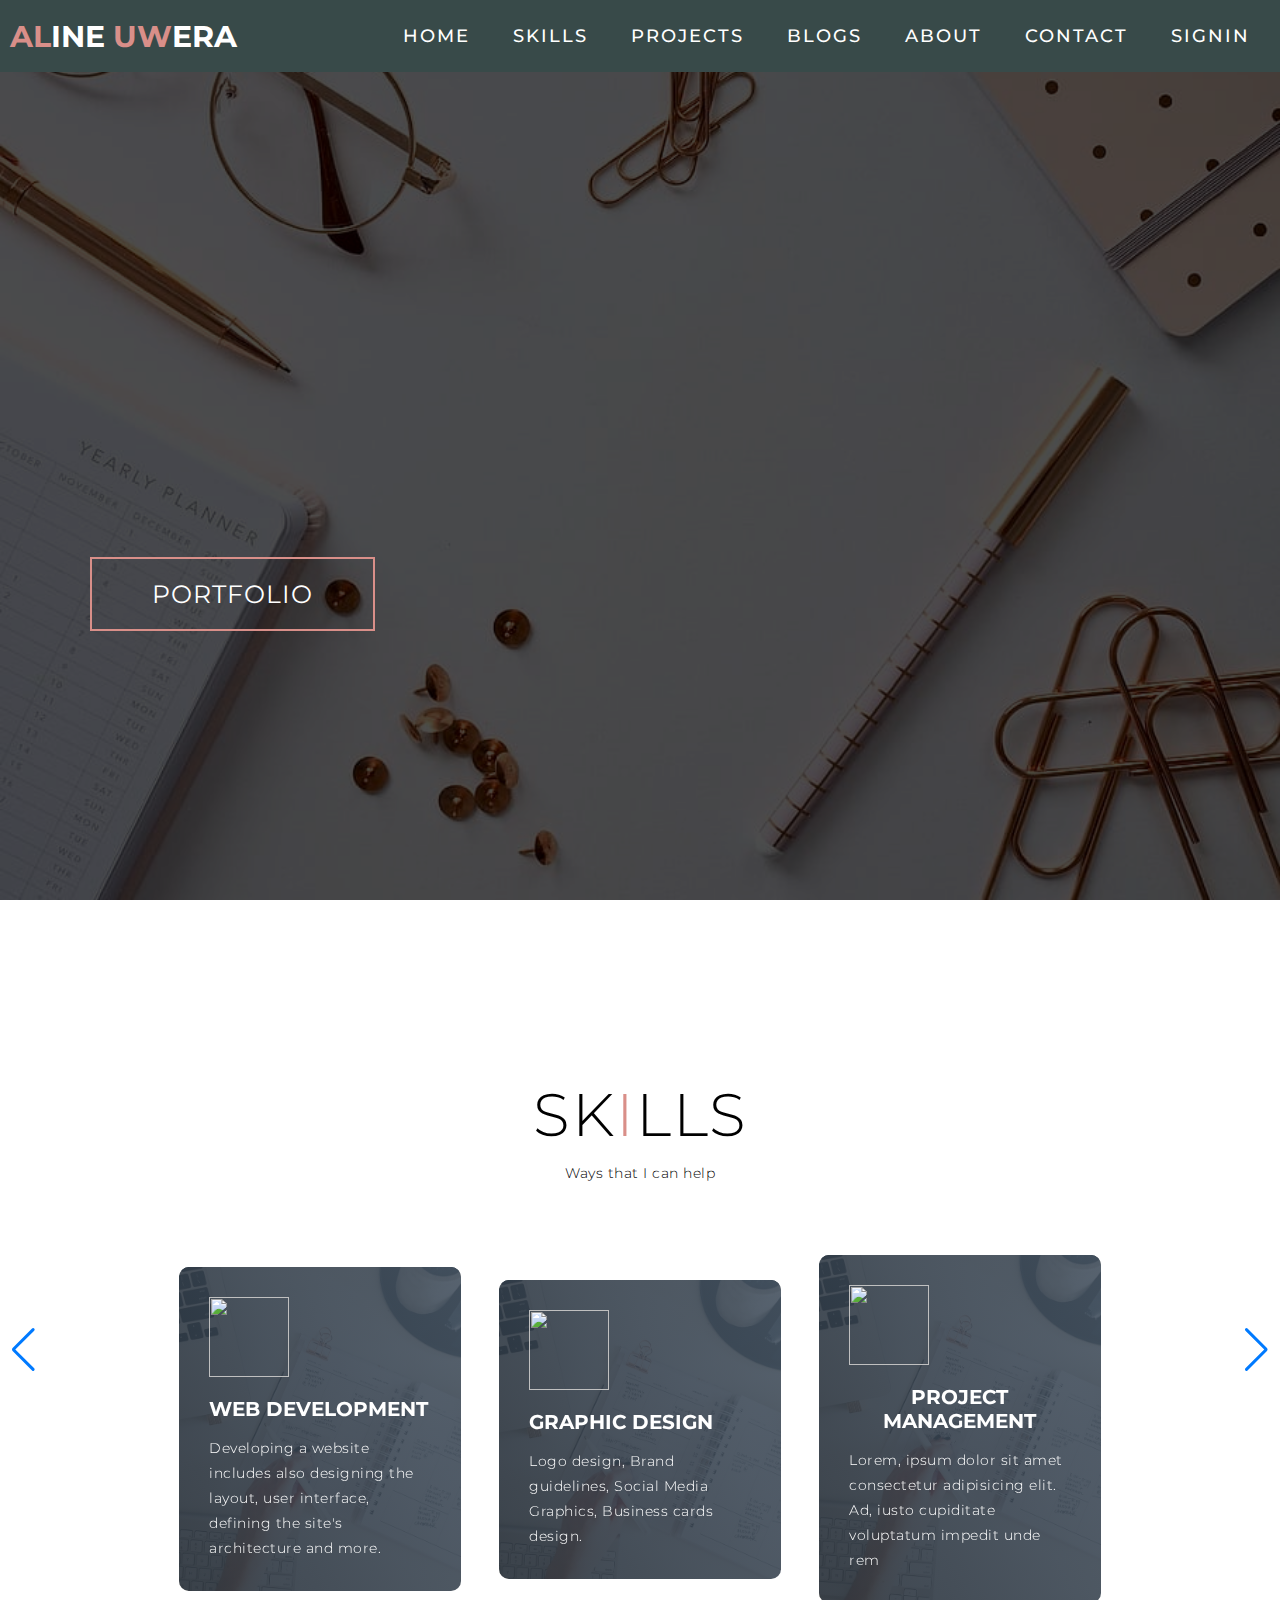
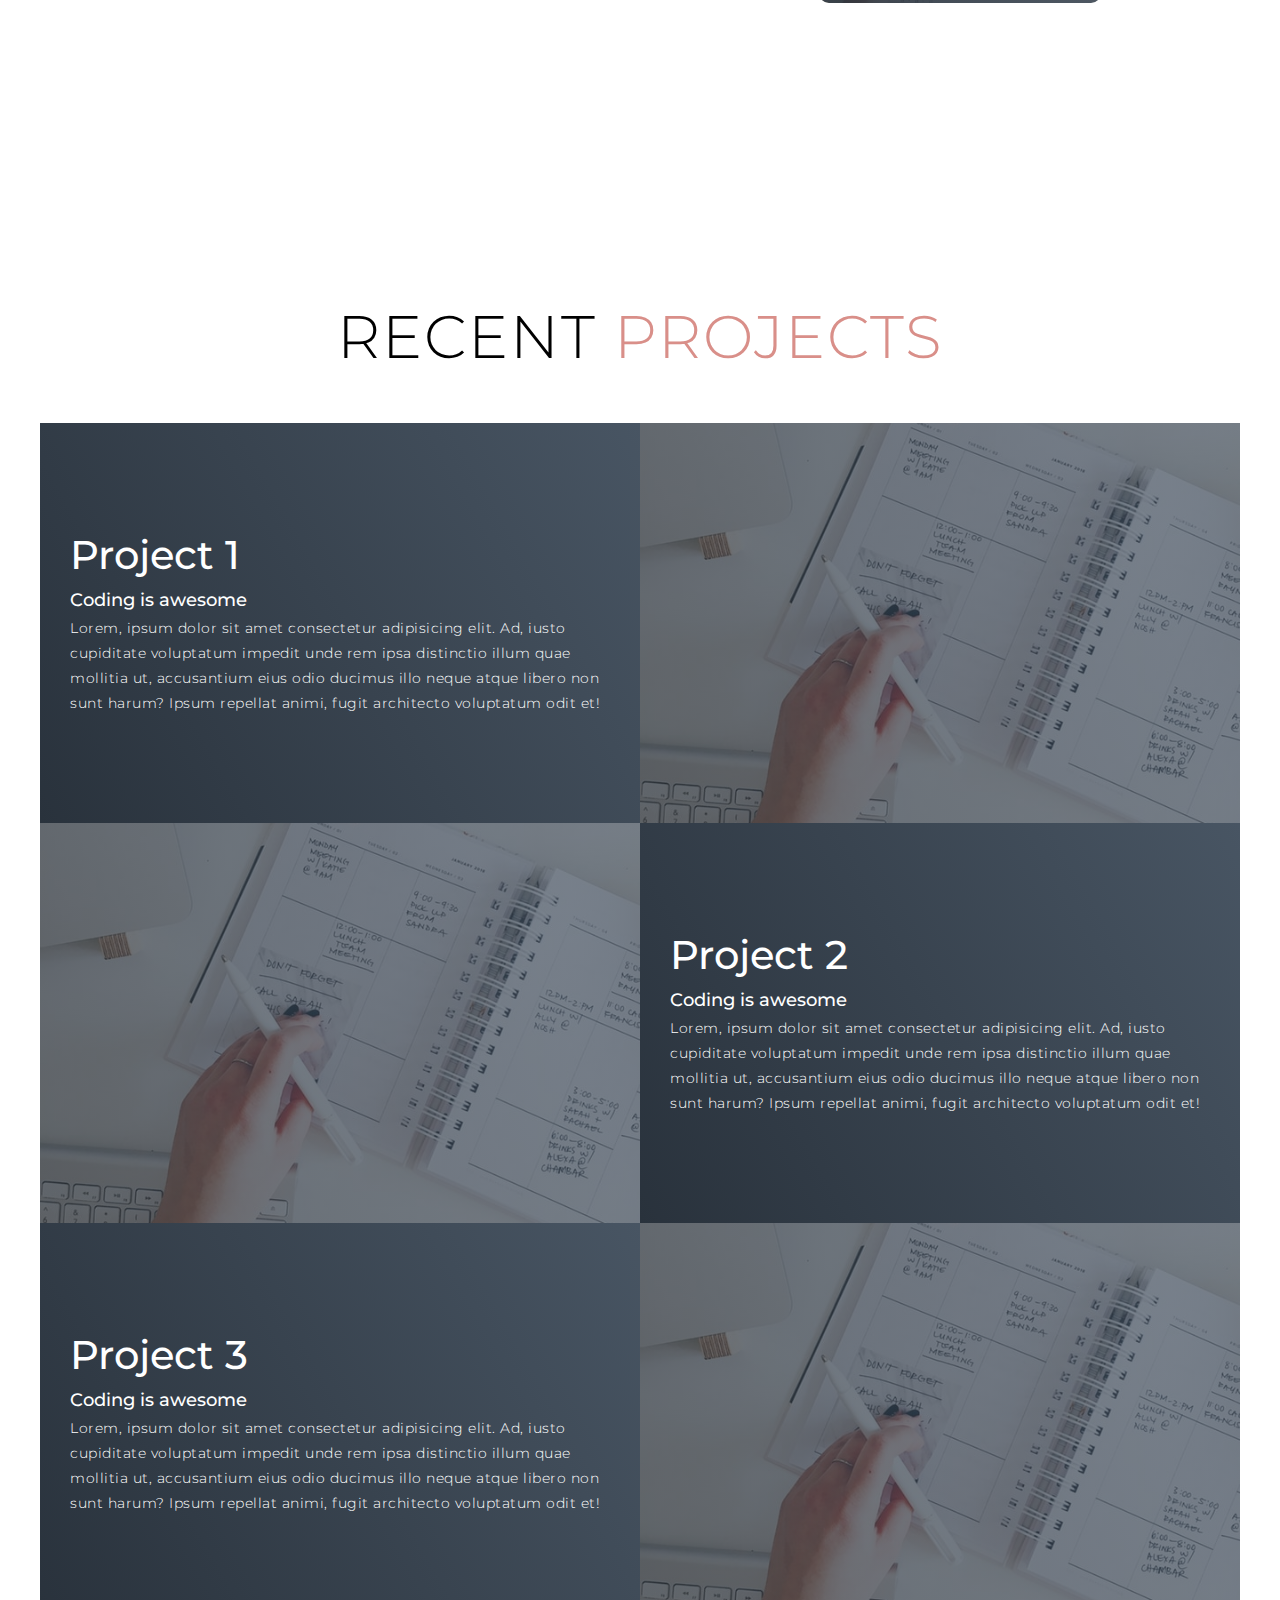
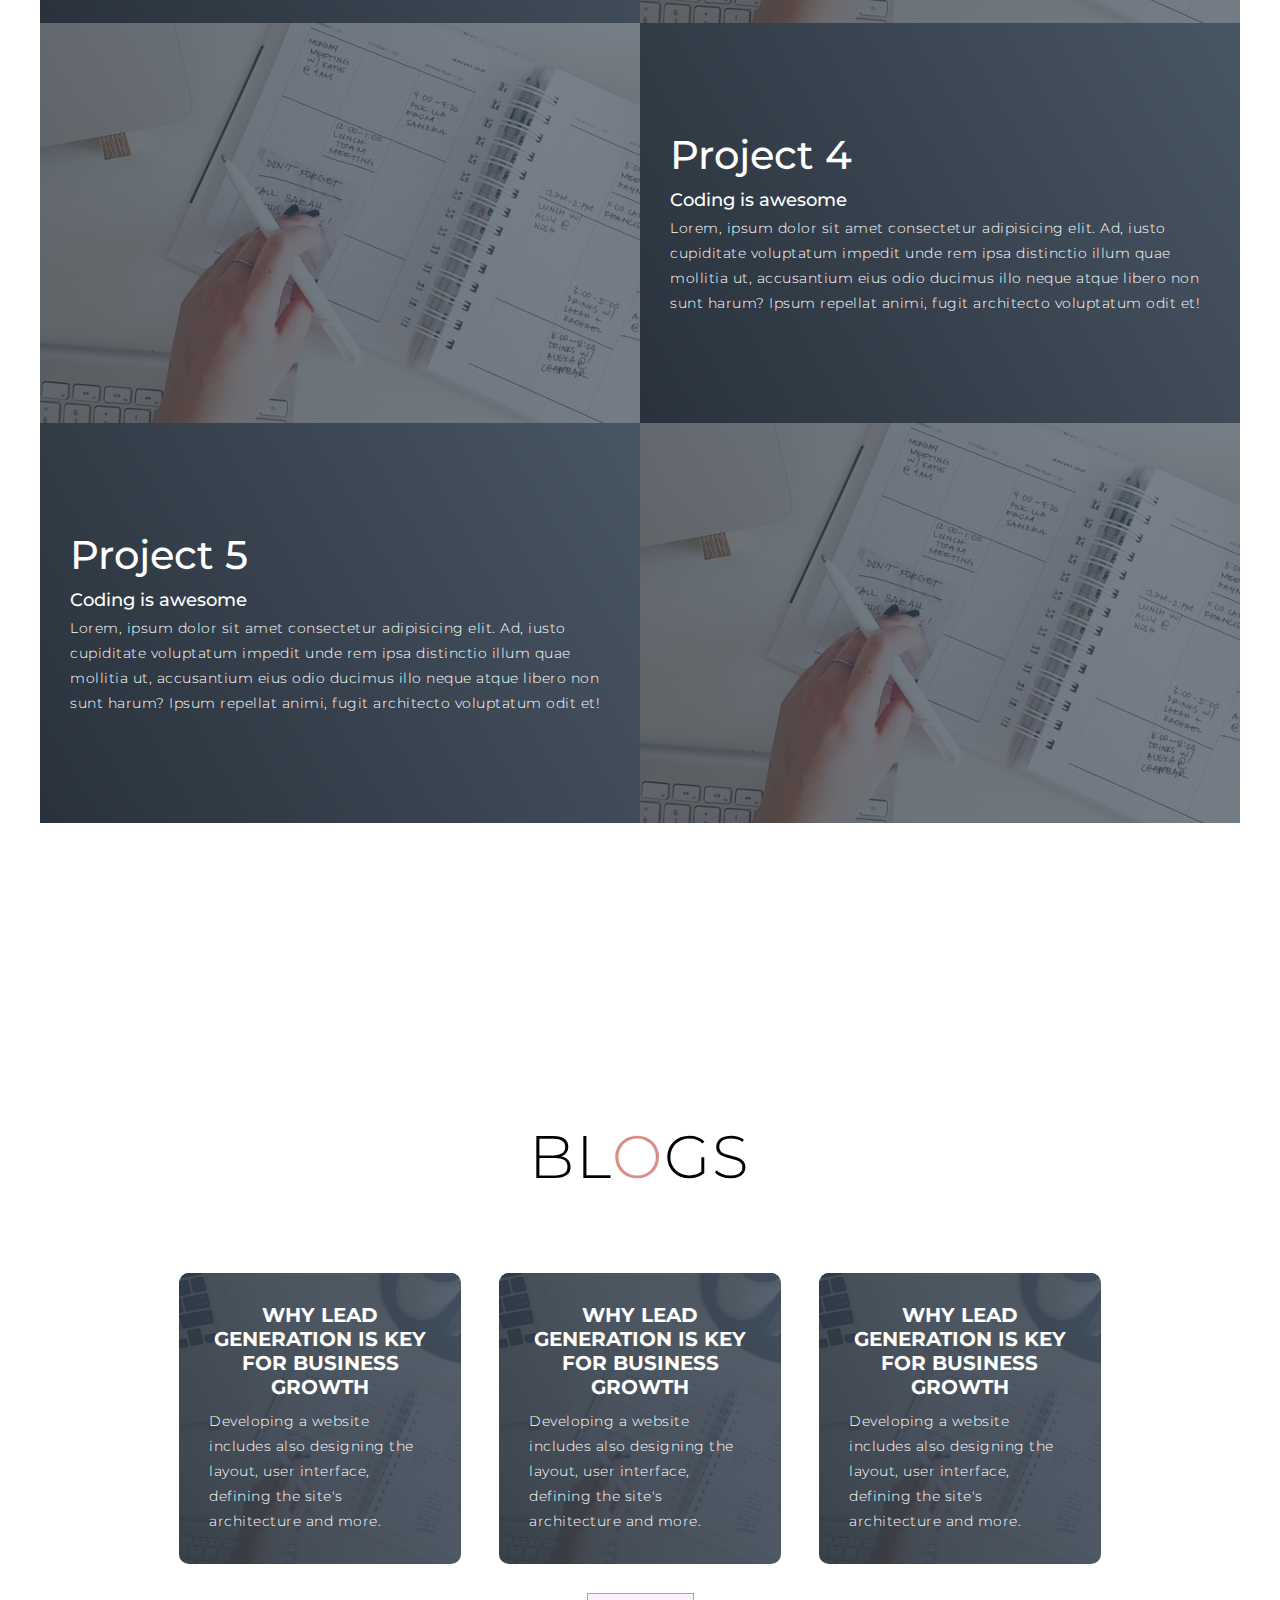
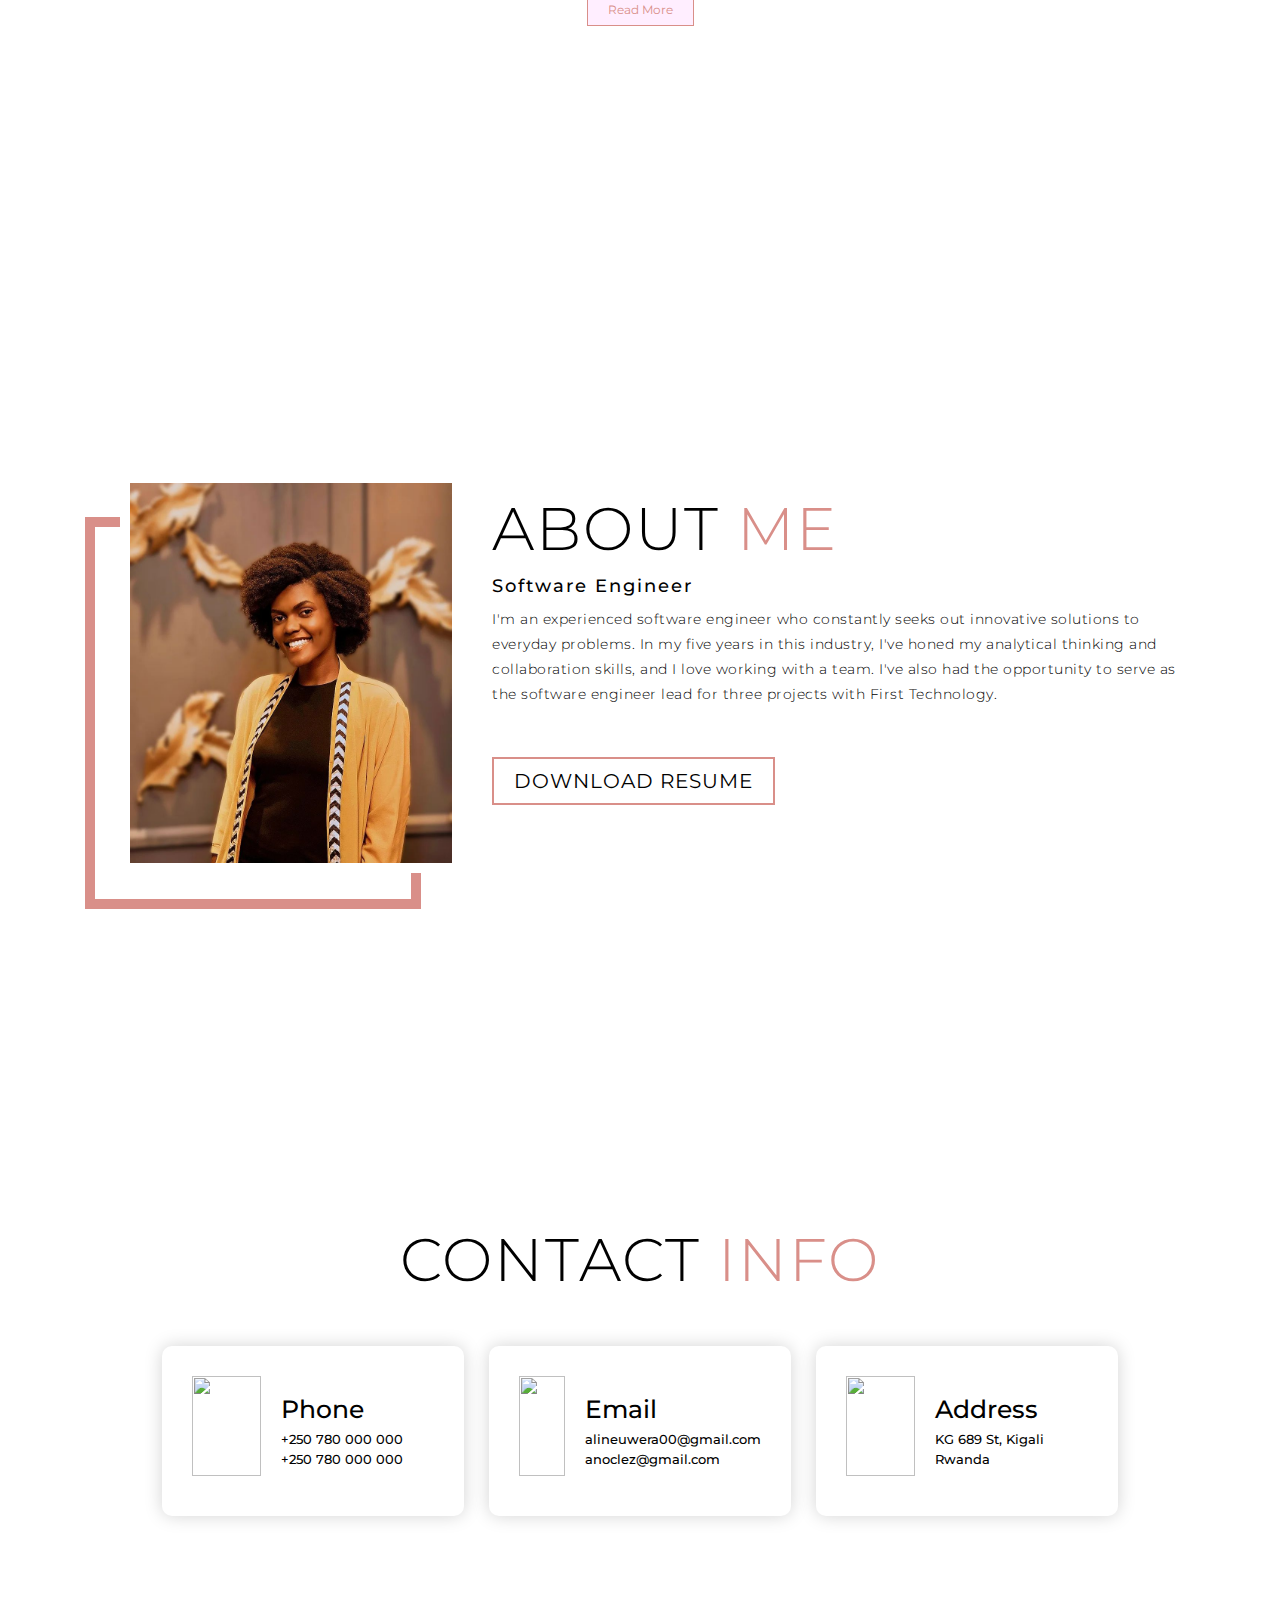
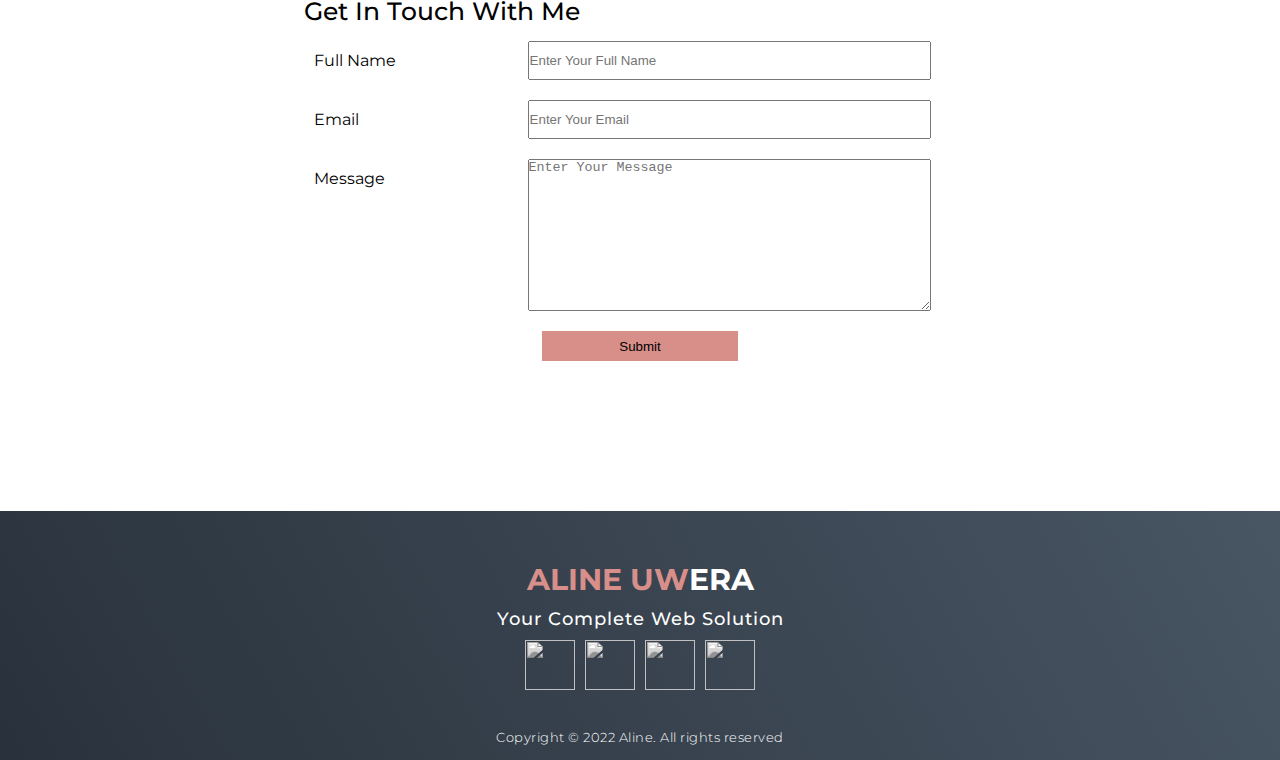
==== commit 57869bcf: "js form validation" ====
--- a/index.html
+++ b/index.html
@@ -254,18 +254,21 @@
           <div class="contact-info"><h1>Get In Touch With Me</h1>  
           
             <div class="contact-form">
-              <form action="https://formspree.io/f/xyylngw" method="POST">
+              <form id="contact-form" action="#" method="POST">
                 <div class="form-control">
-                  <label for="name">Name</label>
-                  <input type="text" id="name" name="sender-name" placeholder="Enter Your Name" class="input-field" required/>
+                  <label for="name">Full Name</label>
+                  <input type="text" id="name" name="sender-name" placeholder="Enter Your Full Name" class="input-field " />
+                  <div class="name_error"> </div>
                 </div>
                 <div class="form-control">
                   <label for="email">Email</label>
-                  <input type="email" id="email" name="sender-email" placeholder="Enter Your Email" class="input-field" required/>
+                  <input type="email" id="email" name="sender-email" placeholder="Enter Your Email" class="input-field "/>
+                  <div class="email_error"> </div>
                 </div>
                 <div class="form-control">
                   <label for="message">Message</label>
-                  <textarea id="message" cols="70" rows="10" placeholder="Enter Your Message" name="message" class="input-field" required></textarea>
+                  <textarea id="message" cols="70" rows="10" placeholder="Enter Your Message" name="message" class="input-field"></textarea>
+                  <div class="message_error"> </div>
                 </div>
                 <div class="submit-button"><input type="submit" value="Submit" id="submit-btn" class="submit-btn"/></div>
               </form>
@@ -309,5 +312,5 @@
 </body>
 <!-- Swiper JS -->
 <script src="./js/swiper-bundle.min.js"></script>
-<script src="./js/script.js"></script>
+<script src="./js/contact-validation.js"></script>
 </html>--- a/css/style.css
+++ b/css/style.css
@@ -207,7 +207,7 @@
 
 /* Hero Section */
 #hero {
-	background-image: url(/img/background.jpg);
+	background-image: url(./../img/background.jpg);
 	background-size: cover;
 	background-position: top center;
 	position: relative;
@@ -593,6 +593,23 @@
 	display: flex;
 	justify-content: center;
 	margin: 10px;
+}
+
+input.invalid{
+	border: 1px solid red;
+}
+error-hint{
+	color: red;
+}
+.hidden{
+	display: none;
+}
+.email_error, .name_error, .message_error{
+	justify-content: center;
+	display:flex;
+	color: #c62828;
+	margin-top: 5px;
+	margin-bottom: 20px;
 }
 
 /*End contact Section */
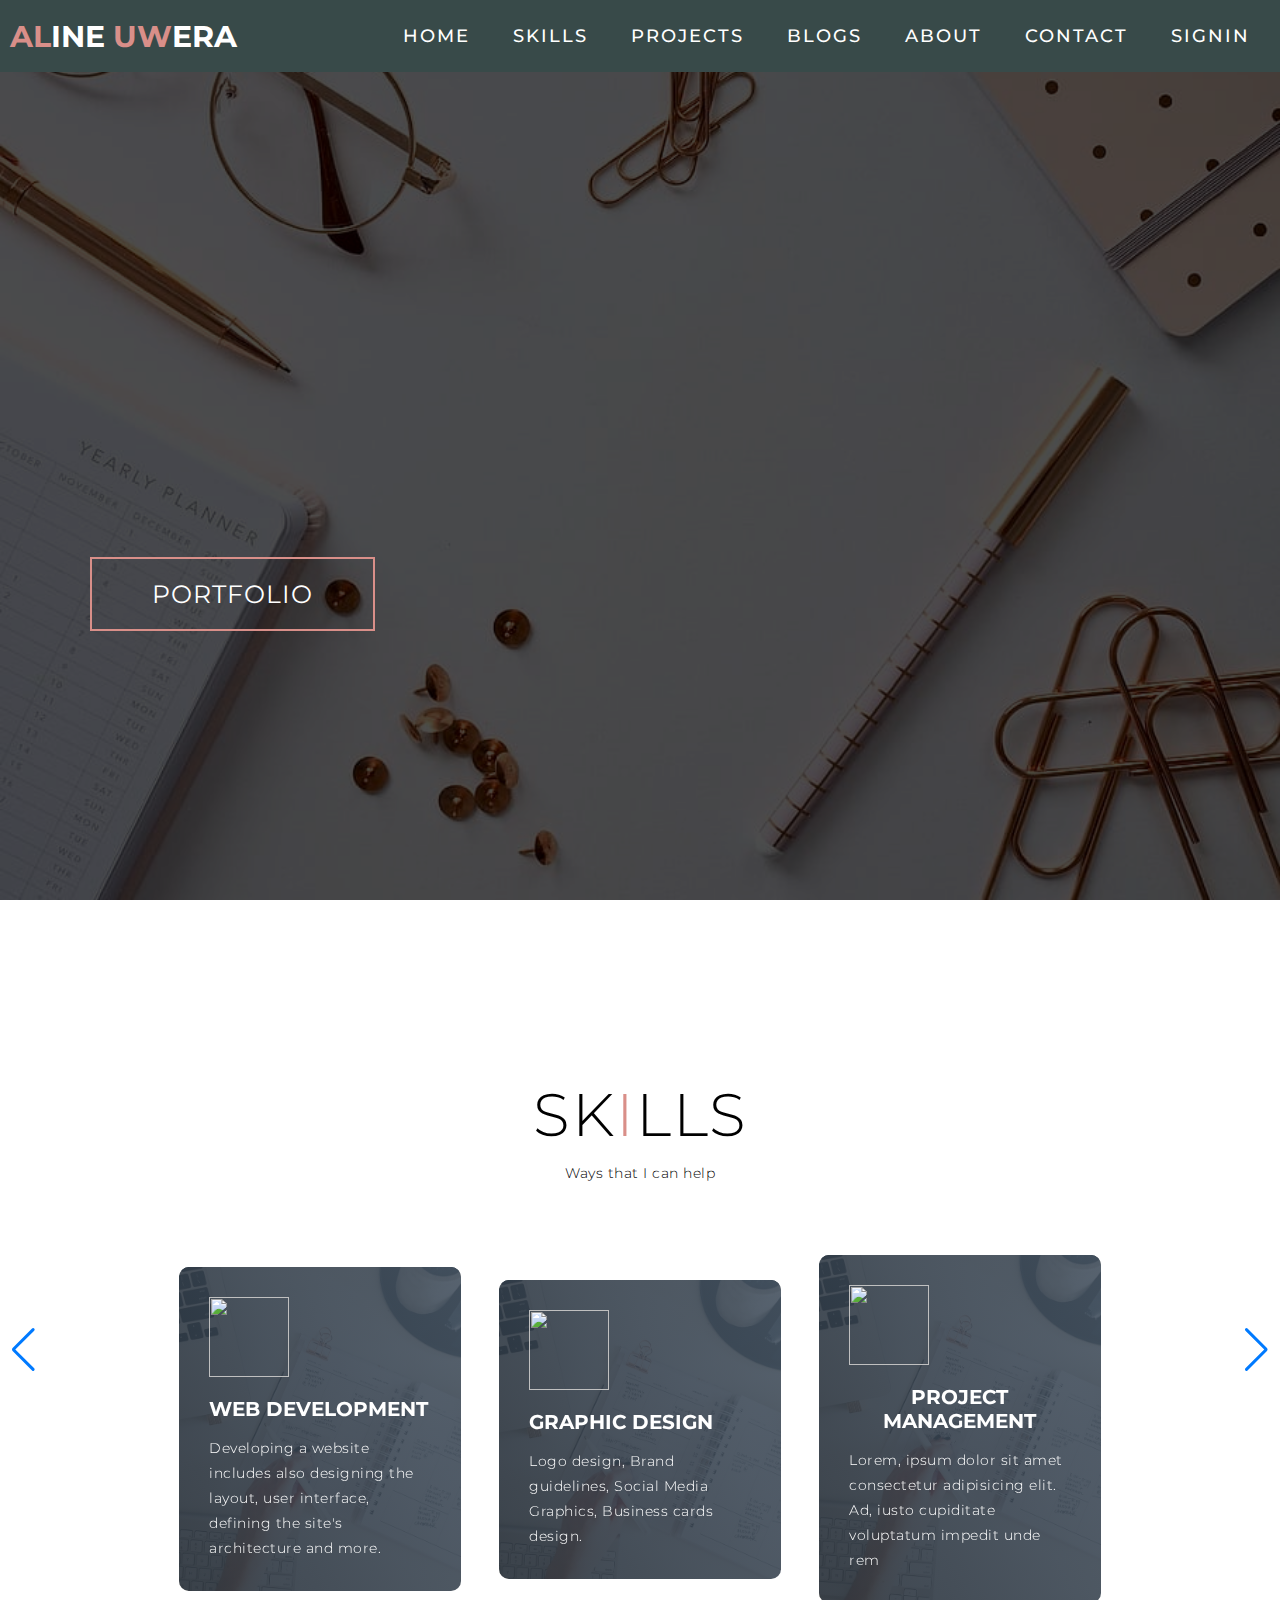
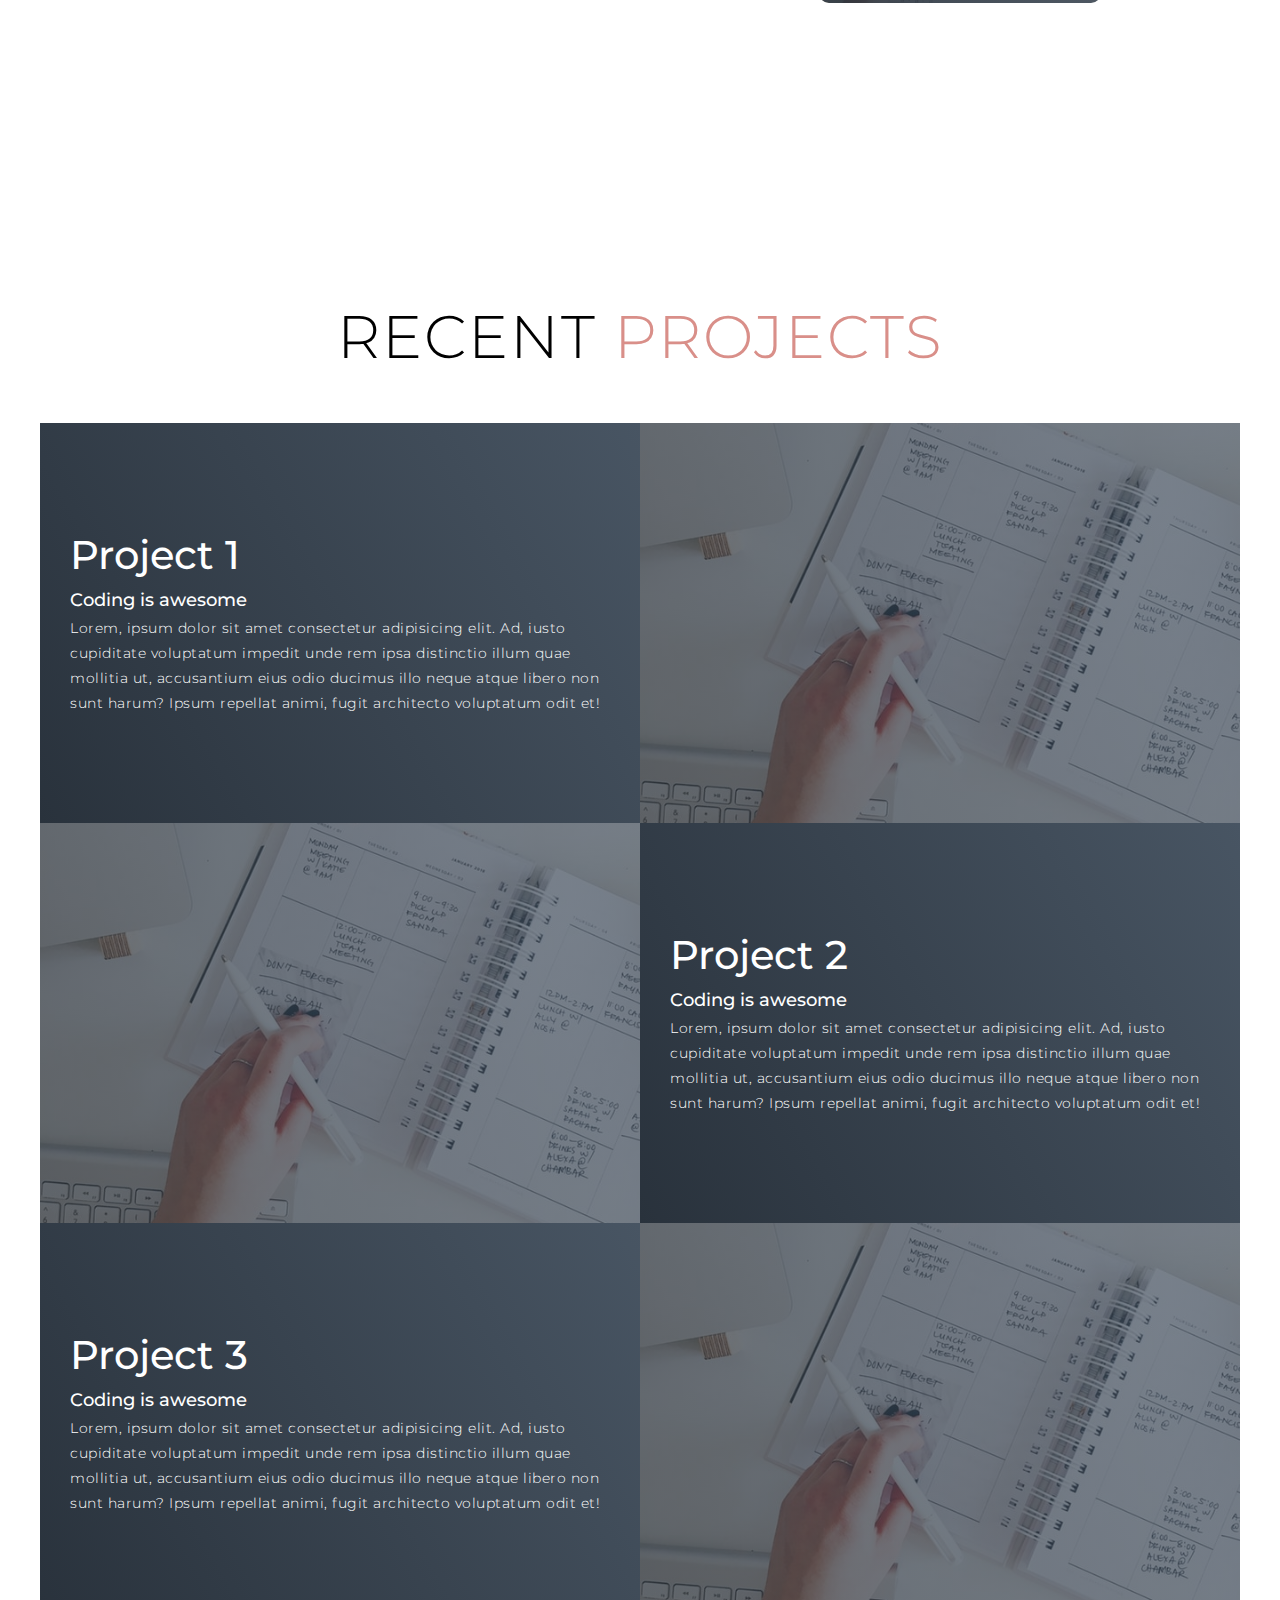
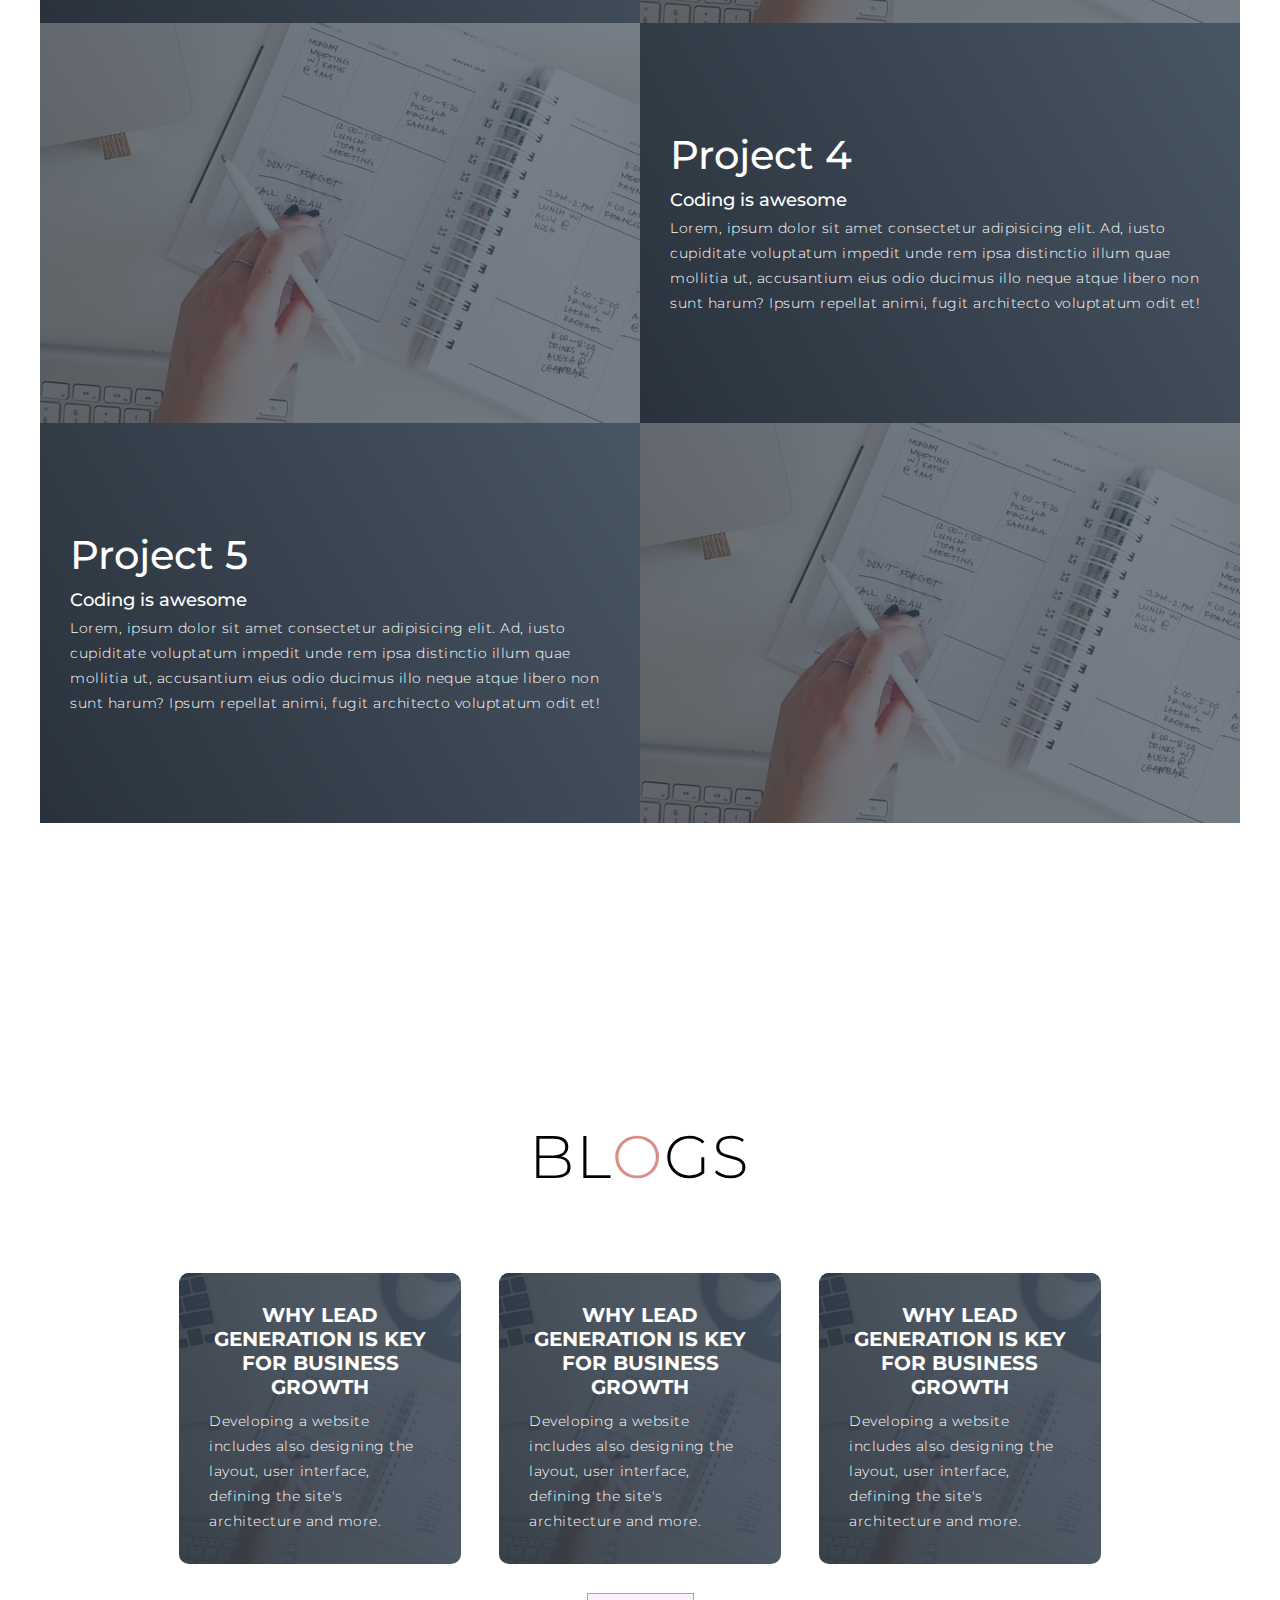
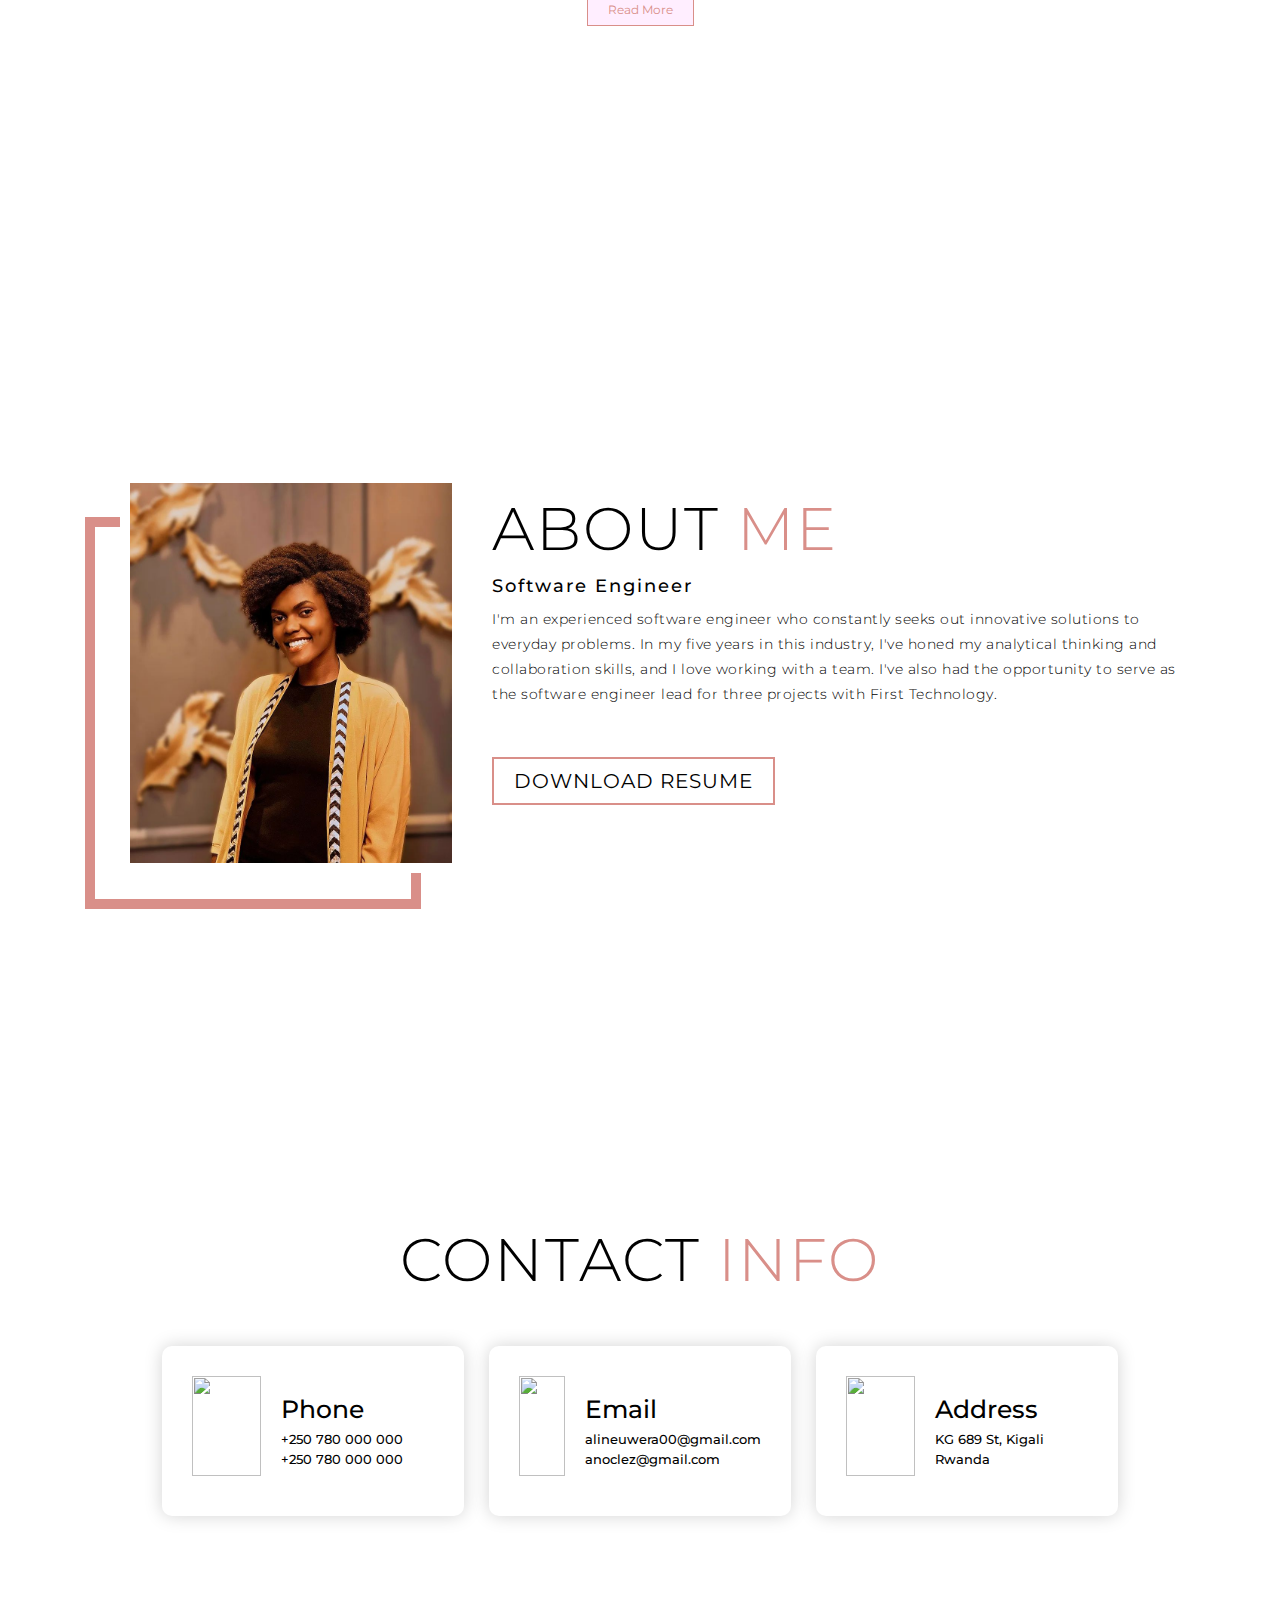
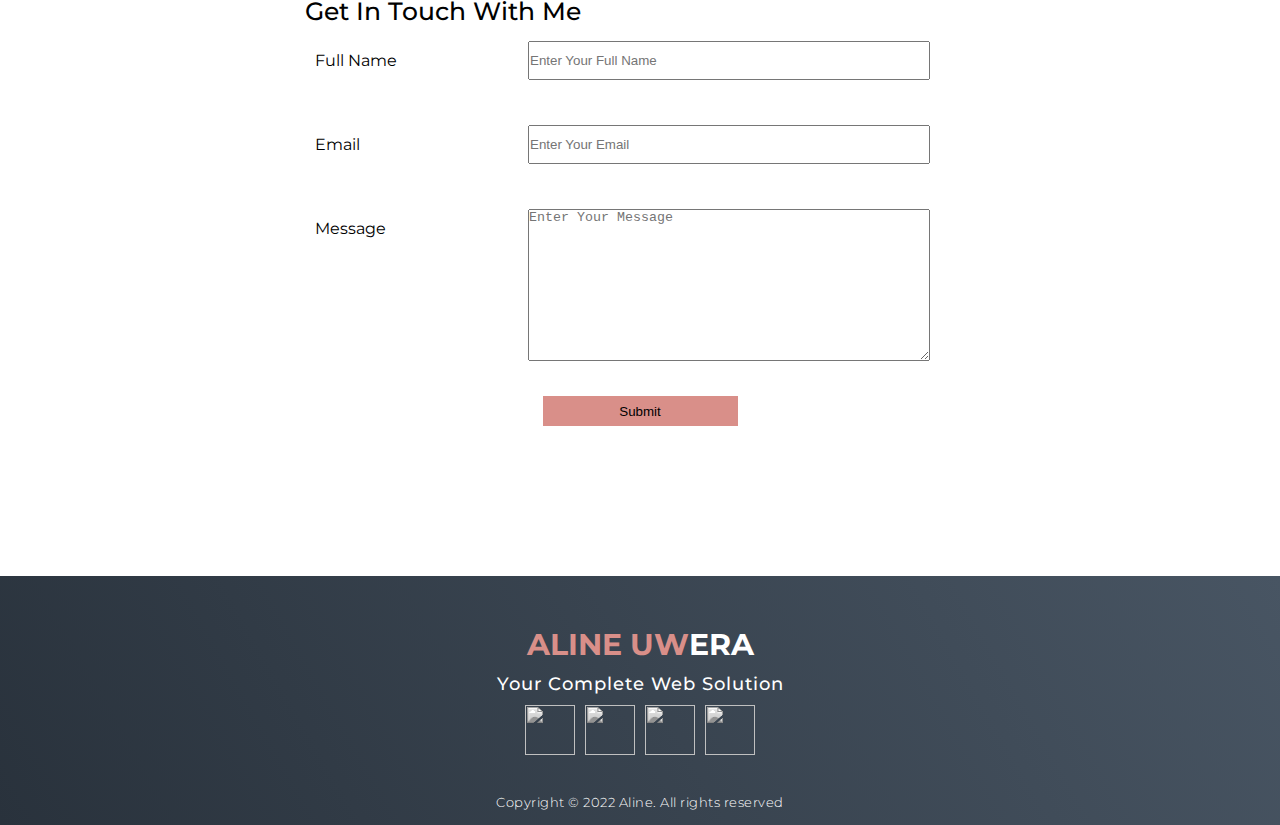
==== commit 6bebfb9d: "form validations and css of error messages" ====
--- a/index.html
+++ b/index.html
@@ -258,18 +258,18 @@
                 <div class="form-control">
                   <label for="name">Full Name</label>
                   <input type="text" id="name" name="sender-name" placeholder="Enter Your Full Name" class="input-field " />
-                  <div class="name_error"> </div>
                 </div>
+                <div class="name_error"> </div>
                 <div class="form-control">
                   <label for="email">Email</label>
                   <input type="email" id="email" name="sender-email" placeholder="Enter Your Email" class="input-field "/>
-                  <div class="email_error"> </div>
                 </div>
+                <div class="email_error"> </div>
                 <div class="form-control">
                   <label for="message">Message</label>
                   <textarea id="message" cols="70" rows="10" placeholder="Enter Your Message" name="message" class="input-field"></textarea>
-                  <div class="message_error"> </div>
                 </div>
+                <div class="message_error"> </div>
                 <div class="submit-button"><input type="submit" value="Submit" id="submit-btn" class="submit-btn"/></div>
               </form>
             </div>
--- a/css/style.css
+++ b/css/style.css
@@ -605,7 +605,9 @@
 	display: none;
 }
 .email_error, .name_error, .message_error{
-	justify-content: center;
+	display: flex;
+	margin-left: 222px;
+	/* justify-content: center; */
 	display:flex;
 	color: #c62828;
 	margin-top: 5px;
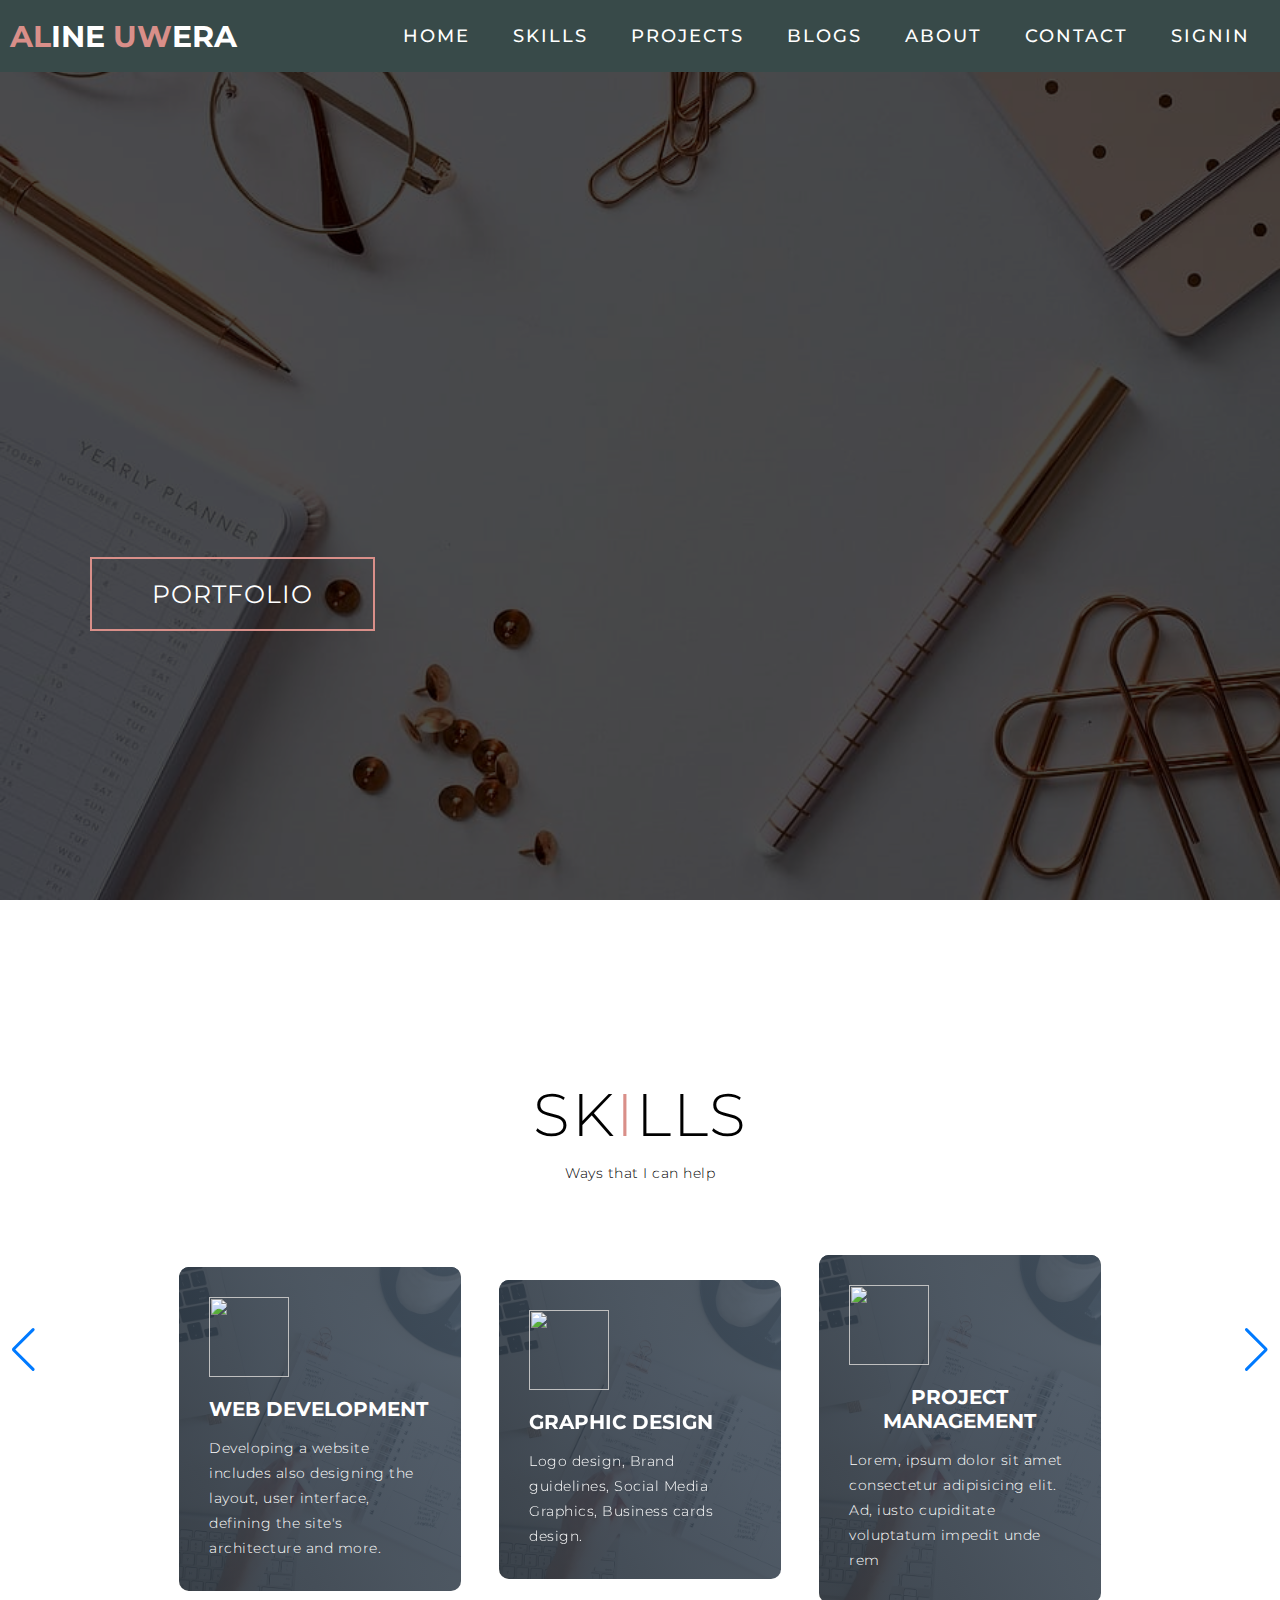
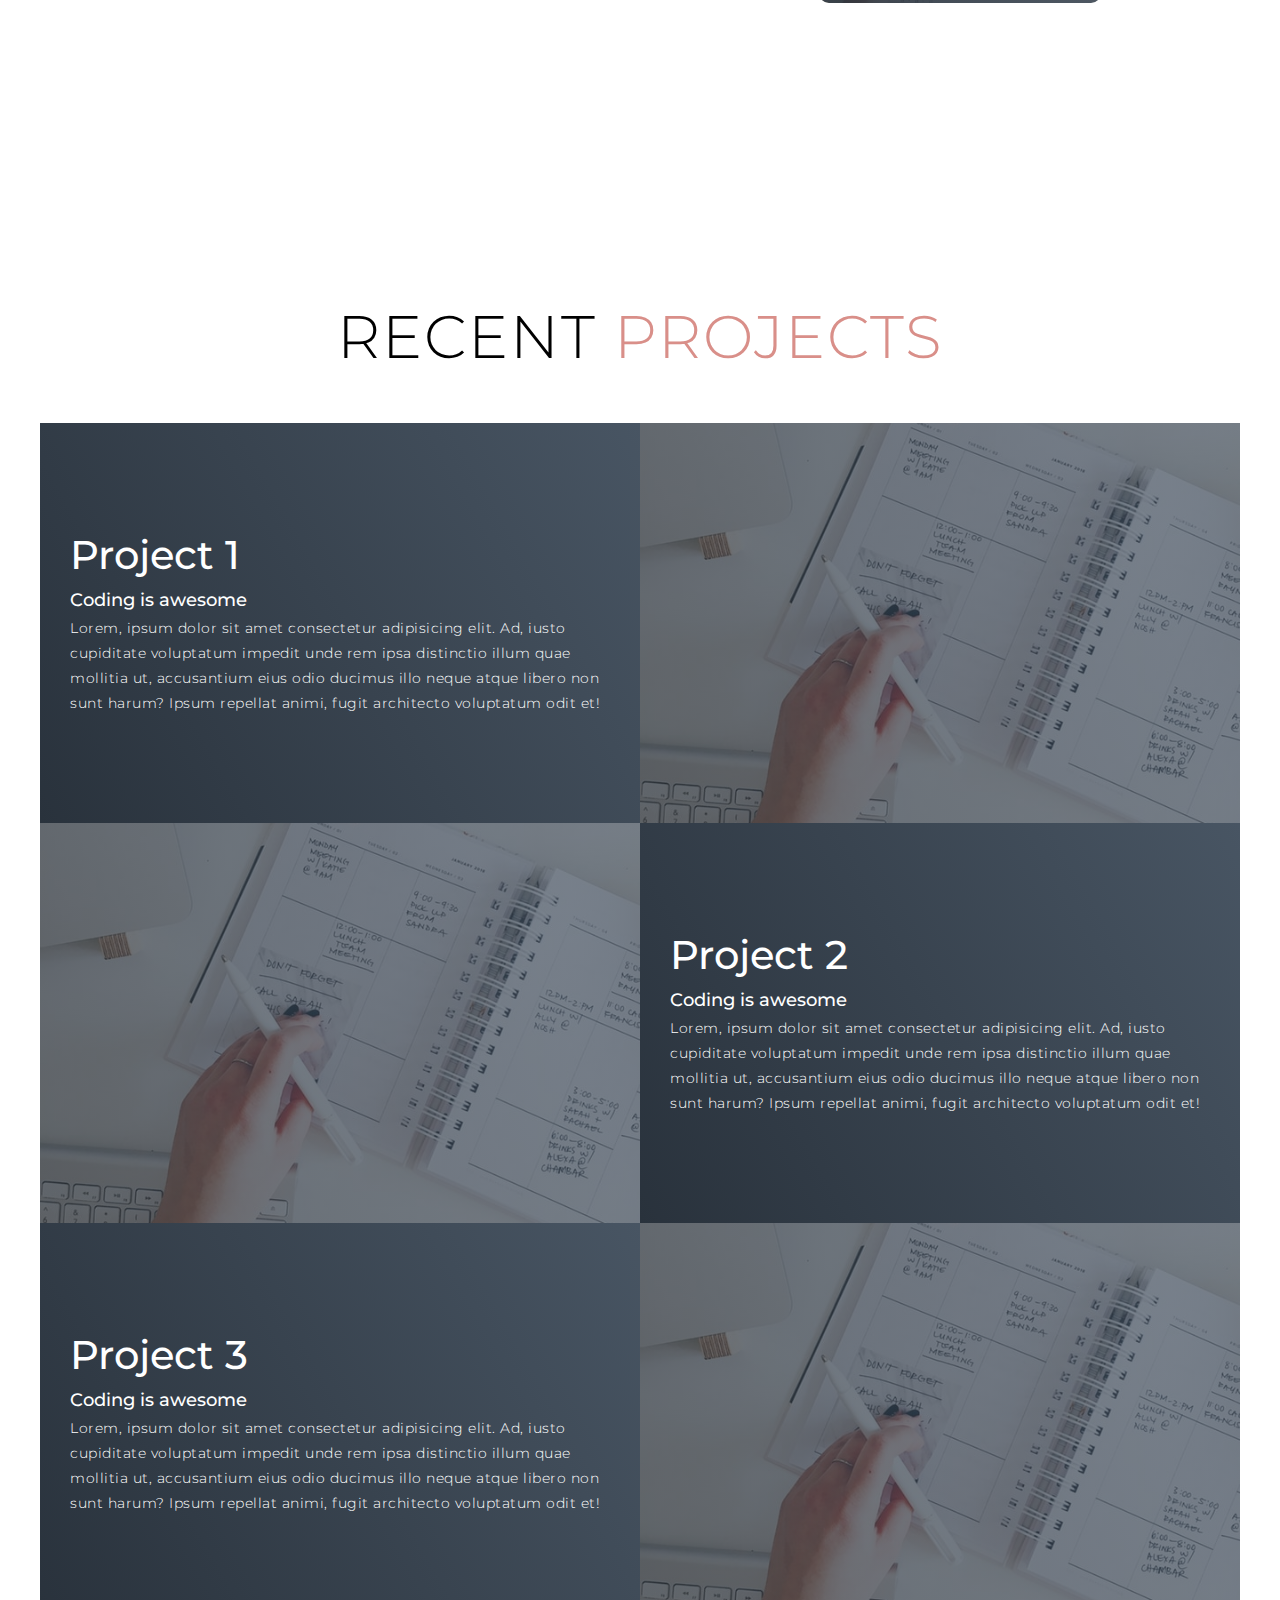
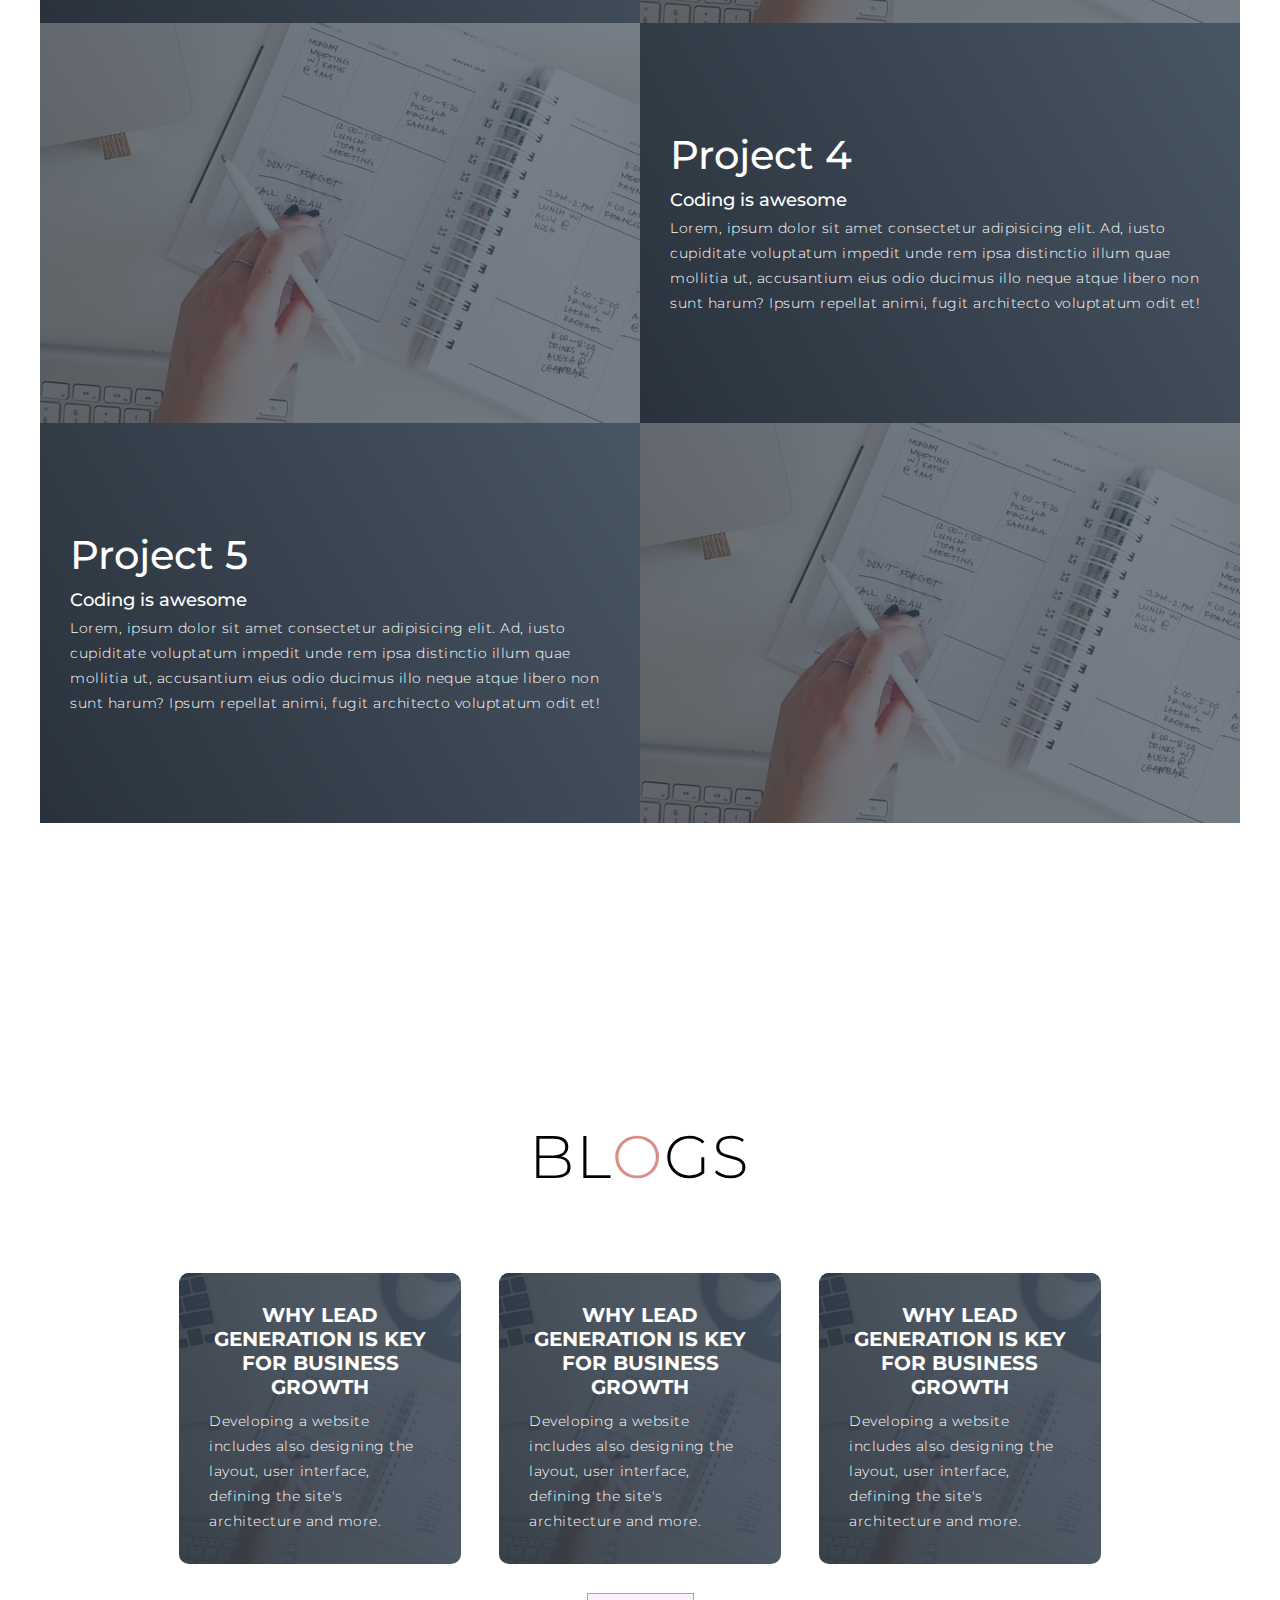
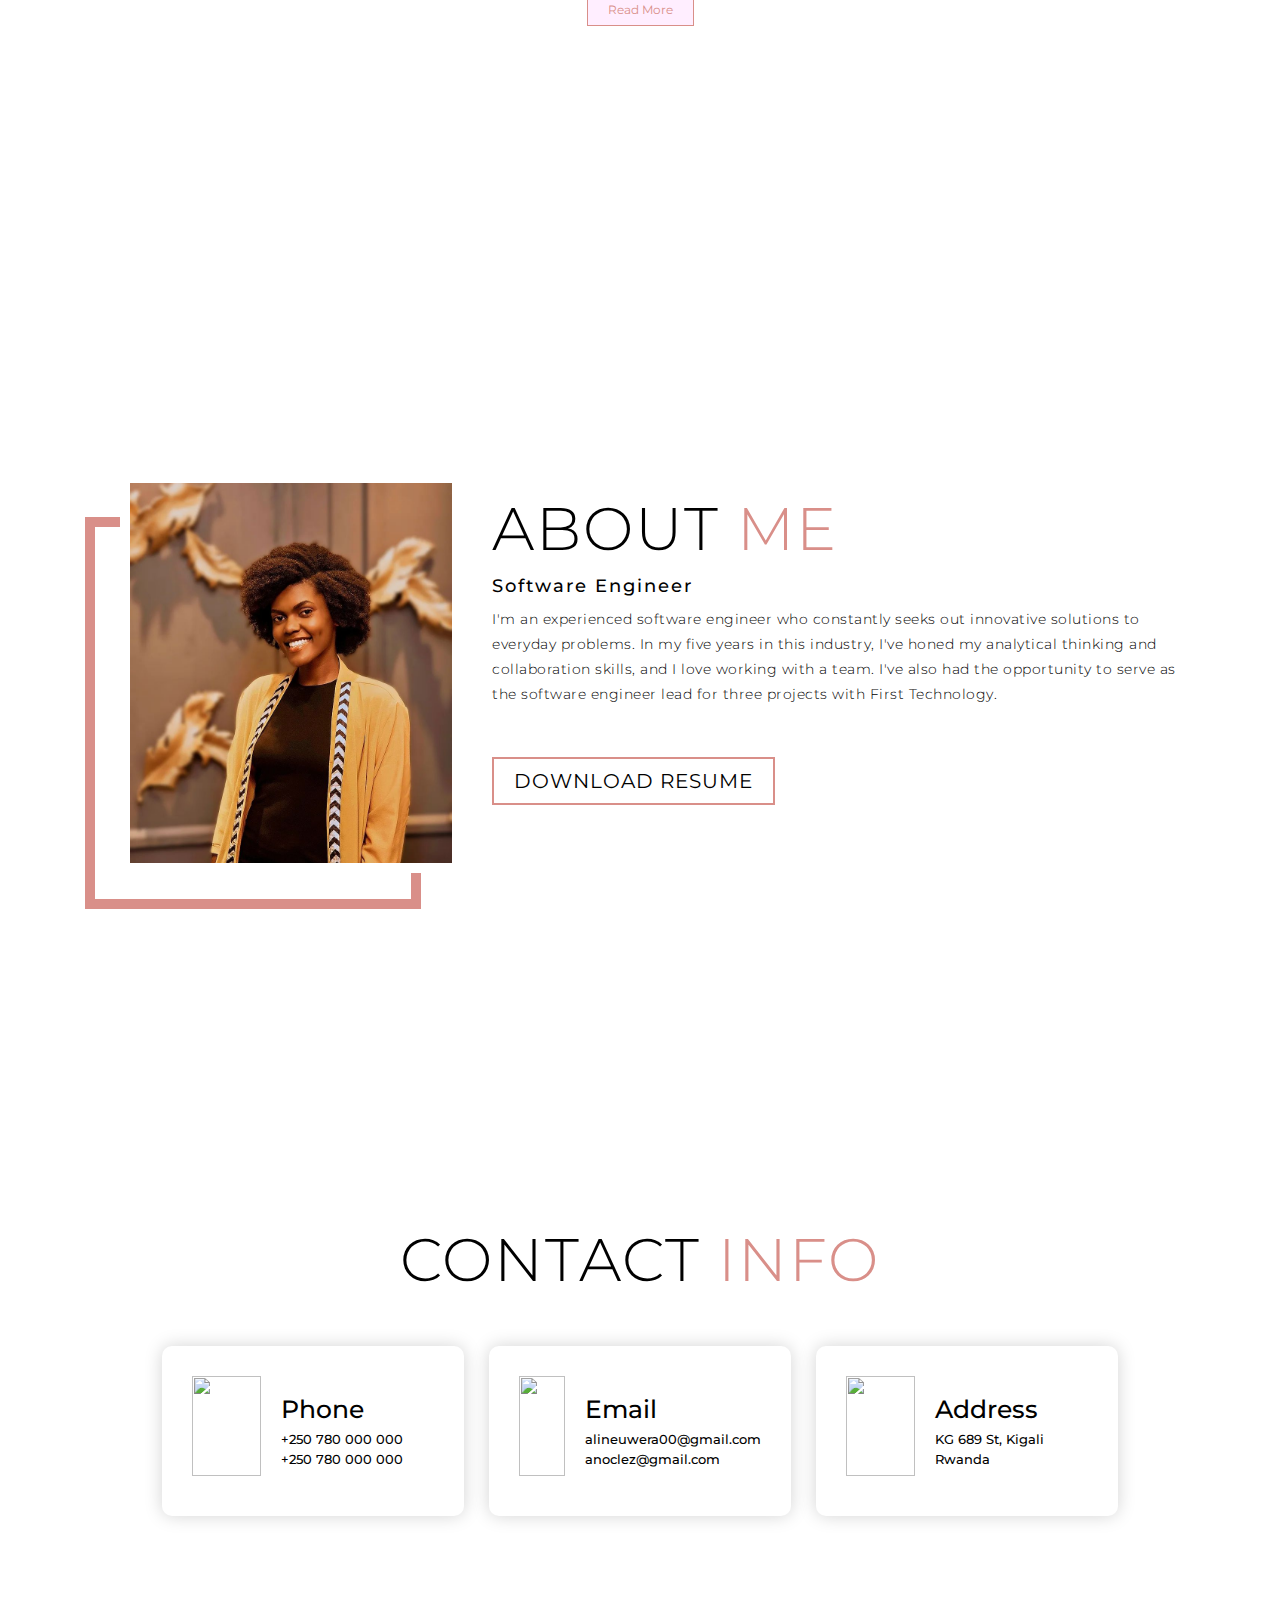
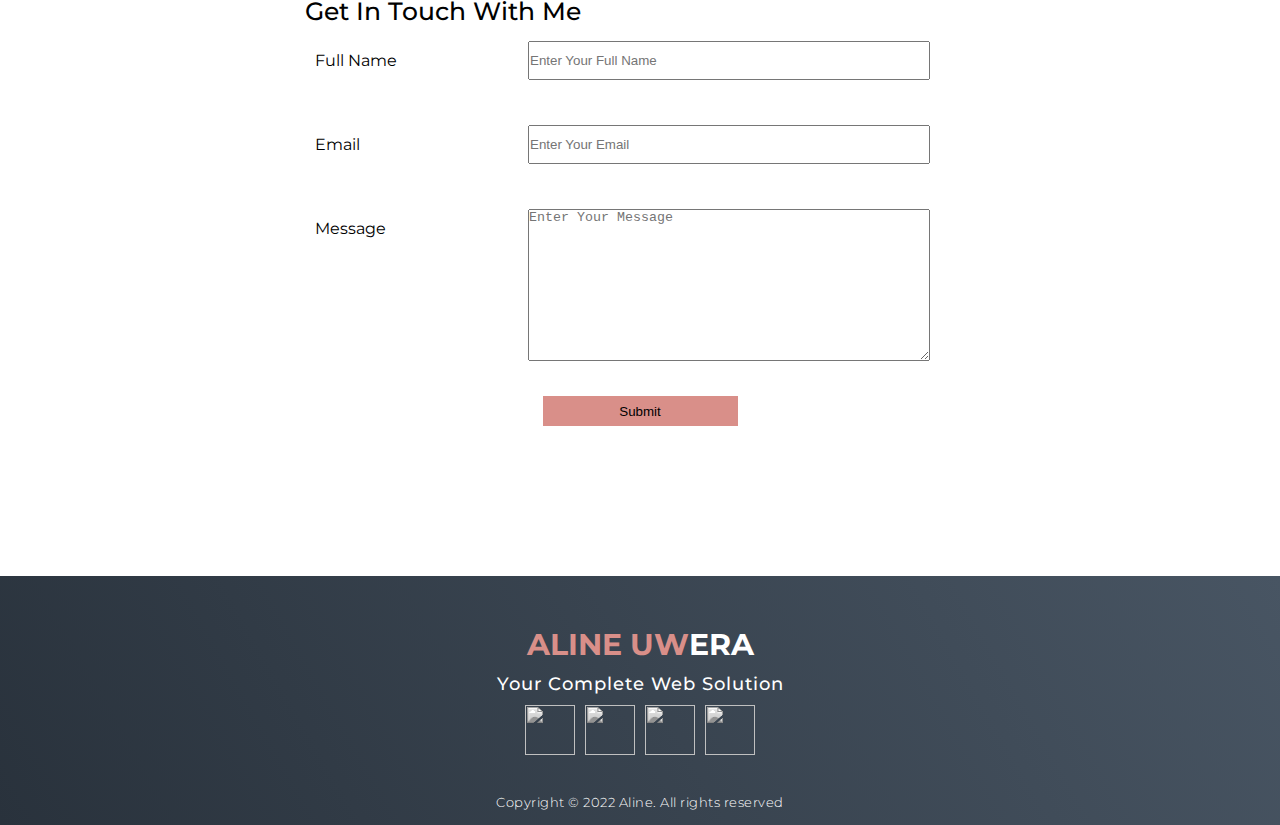
==== commit a0b76a5f: "integration on Update and creation of article" ====
--- a/index.html
+++ b/index.html
@@ -28,7 +28,7 @@
             <li><a href="#hero" data-after="Home">Home</a></li>
             <li><a href="#services" data-after="Service">Skills</a></li>
             <li><a href="#projects" data-after="Projects">Projects</a></li>
-            <li><a href="#blogs" data-after="blogs">Blogs</a></li>
+            <li><a href="./html/blog.html" data-after="blogs">Blogs</a></li>
             <li><a href="#about" data-after="About">About</a></li>
             <li><a href="#contact" data-after="Contact">Contact</a></li>
             <li><a href="./html/signup.html" data-after="SignUp">Signin</a></li>
@@ -254,7 +254,7 @@
           <div class="contact-info"><h1>Get In Touch With Me</h1>  
           
             <div class="contact-form">
-              <form id="contact-form" action="#" method="POST">
+              <form id="contact-form" action="#contact" method="POST">
                 <div class="form-control">
                   <label for="name">Full Name</label>
                   <input type="text" id="name" name="sender-name" placeholder="Enter Your Full Name" class="input-field " />
@@ -309,6 +309,7 @@
   </section>
   <!-- End Footer -->
   <script src="./js/app.js"></script>
+  
 </body>
 <!-- Swiper JS -->
 <script src="./js/swiper-bundle.min.js"></script>
--- a/css/style.css
+++ b/css/style.css
@@ -604,11 +604,10 @@
 .hidden{
 	display: none;
 }
-.email_error, .name_error, .message_error{
+.email_error, .name_error, .message_error, .comment_error{
 	display: flex;
 	margin-left: 222px;
 	/* justify-content: center; */
-	display:flex;
 	color: #c62828;
 	margin-top: 5px;
 	margin-bottom: 20px;
@@ -667,19 +666,18 @@
 
 /* Blog */
 
-html{
-   
-    /* background-color: #fff2fe; */
-}
 
 .blog{
     padding: 5rem 10%;
 	position: absolute;
+	left: 0;
+	right: 0;
 }
 .box{
 	display:flex;
 	flex-flow: column;
-
+	flex-direction: column;
+	flex-wrap: wrap;
 }
 
 .heading{
@@ -693,9 +691,12 @@
 
 .blog .box-container{
 	display: flex;
-	justify-content: center;
-	gap: 2rem;    
-	/* flex:1 1 0; */
+	justify-content: space-between;
+	width:fit-content;
+	gap: 2rem;  
+	flex:1 1 0;
+	/* flex-direction: column; */
+	flex-wrap: wrap;
 }
 
 .blog .box-container .box:hover .image img{
@@ -708,20 +709,22 @@
 
 
 .blog .box-container .box .image{
-    height: 25rem;
+    width: 45em ;
+	height: 25rem;
+	align-items: center;
     overflow: hidden;
-    position: relative;
+    /* position: relative; */
 }
 
 .blog .box-container .box .image img{
-    height: 100%;
-    width: 100%;
-    -o-object-fit: cover;
-       object-fit: cover; 
+    /* height: 100%;
+    width: 100%; */
+     
 }
 
 .blog .box-container .box .image h3{
     background-color: #fff;
+	
     color: #444;
     position: absolute;
     top: 2rem;
@@ -732,10 +735,16 @@
 }
 
 .blog .box-container .box .image h3 i{
-    color: #D98F89;
+    color: red;
+}
+
+.btn i:hover{
+    cursor: pointer;
 }
 
 .blog .box-container .box .content{
+	width: 45em ;
+	/* height: 25rem; */
     padding: 2rem;
     background-color: #fff;
 }
@@ -746,6 +755,7 @@
 
 .blog .box-container .box .content p{
     font-size: 1.5rem;
+	width: 100%;
     padding: 1rem 0;
     line-height: 2;
     color: #777;
@@ -772,24 +782,67 @@
 .view{
 	display: flex;
 	flex-flow: column;
-	width: 100vh;
+	gap: 2em;
+	width: fit-content;
 
 }
 .back{
 	margin: 2rem;
 }
+.btns{
+    background: transparent;
+    border: none;
+	margin: 0;
+	padding-left: 10px;
+	font-size: 16px;
+    outline: none;
+    color: grey;
+}
+
+.center_display{
+    display: flex;
+    flex-direction: column;
+    justify-content: center;
+    align-items: center;
+}
+
+.form_info input{
+    border: none;
+    background: transparent;
+    width: 90%;
+    border-bottom: 1px solid #ccc;
+    font-size: 18px;
+    margin-bottom: 10px;
+    outline: none;
+}
+
+ .form_info input::placeholder{
+    color: #ddd;
+} 
+.c-btn{
+	margin-left: 45%;
+	margin-top:10px;
+	width: 80px;
+	height: 30px;
+	border: none;
+	background-color: #D98F89;
+}
+
 /* End of Blog */
 
 /* comment on blog */
 
 .containerc{
 	width: min(90%,1140px);
-	margin: 2rem auto;
+	margin: 5em auto;
 	right: 0;
 	left: 0;
 }
 .comment-container{
 	position: relative;
+}
+ #like-btn .btns{
+	color: #D98F89;
 }
 .comment-container::before{
 	content: "";
@@ -798,7 +851,7 @@
 	min-height: 100%;
 	width: 1px;
 	left: -10px;
-} */
+} 
 .comment-container::not(:first-child){
 	margin-left: 2rem;
 	margin-top: 1rem;
@@ -806,12 +859,31 @@
  .comment-card{
 	padding: 20px;
 	background-color: #fff;
+	display: grid;
+	grid-template-columns: 10% 70% 20%;
 	border: 1px solid rgba(0,0,0,0.3);
 	border-radius: .5rem;
 	min-width: 100%;
 	box-shadow: 0 0 50px rgba(0,0,0,0.1);
 }
-.comment-card h3, .comment-card p{
+.comment-card .pic{
+	background-color: #d98f98;
+	border-radius: 50%;
+	margin:10%;
+	font-size: 25px;
+	color: white;
+	text-transform: uppercase;
+}
+.comment-info{
+	display: flex;
+	flex-direction: column;
+	justify-content: center;
+}
+.comment-info .user{
+	color: #aaa;
+	font-size:small;
+}
+.comment-card small, .comment-card p{
 margin-bottom: 1rem;
 }
 
@@ -823,11 +895,26 @@
 	justify-content: flex-end;
 	align-items: center;
 }
-
-.show-replies{
+.comment-footer .heart-icon-comment{
+	font-size: 20px;
+	
+	color: #eee;
+}
+
+/* with js */
+.heart-icon-comment .fas-positive {
+	color: red;
+}
+.comment-footer button{
+	border: none;
+	background: transparent;
+	color: #aaa;
+	text-transform: uppercase;
 	cursor: pointer;
-
-}
+}
+
+
+
 /* End of comments */
 
 /* Admin Panel */
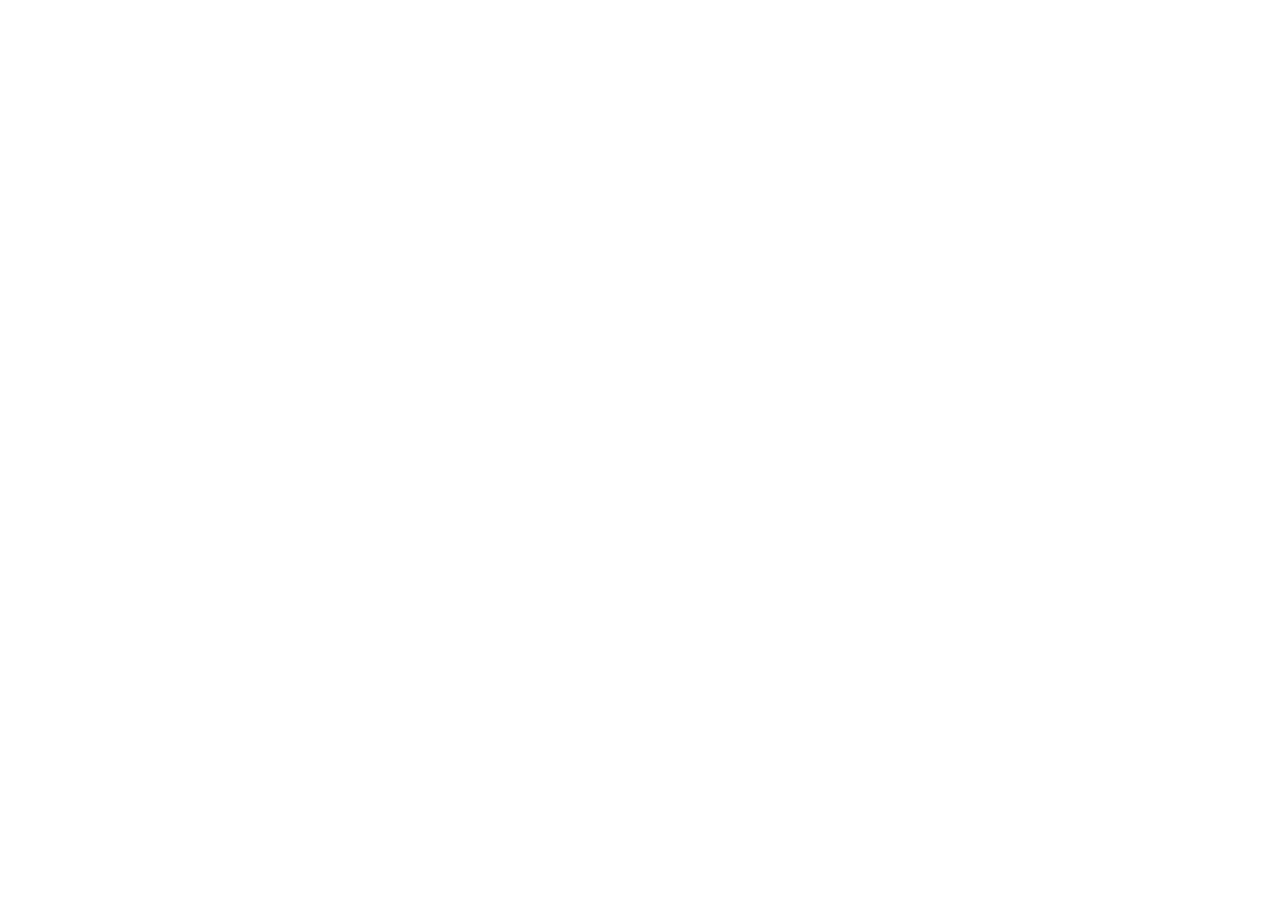
==== commit 9a6f7b32: "react" ====
--- a/index.html
+++ b/index.html
@@ -10,9 +10,9 @@
   <title>My Website</title>
 </head>
 
-<body>
+<body id="root">
   <!-- Header -->
-  <section id="header">
+  <!-- <section id="header">
     <div class="header container">
       <div class="nav-bar">
         <div class="brand">
@@ -35,13 +35,13 @@
           </ul>
         </div>
       </div>
-    </div>
-  </section>
+    </div> -->
+  <!-- </section> -->
   <!-- End Header -->
 
 
   <!-- Hero Section  -->
-  <section id="hero">
+  <!-- <section id="hero">
     <div class="hero container">
       <div>
         <h1>Hello, <span></span></h1>
@@ -50,11 +50,11 @@
         <a href="#projects" type="button" class="cta">Portfolio</a>
       </div>
     </div>
-  </section>
+  </section> -->
   <!-- End Hero Section  -->
 
   <!-- Service Section -->
-  <section id="services" class="swiper">
+  <!-- <section id="services" class="swiper">
     <div class="services container ">
         <div class="service-top ">
           <h1 class="section-title">Sk<span>i</span>lls</h1>
@@ -83,11 +83,11 @@
         <div class="swiper-pagination"></div>
     </div> 
       
-  </section>
+  </section> -->
   <!-- End Service Section -->
 
   <!-- Projects Section -->
-  <section id="projects">
+  <!-- <section id="projects">
     <div class="projects container">
       <div class="projects-header">
         <h1 class="section-title">Recent <span>Projects</span></h1>
@@ -155,12 +155,12 @@
         </div>
       </div>
     </div>
-  </section>
+  </section> -->
   <!-- End Projects Section -->
 
 
   <!-- blog Section -->
-  <section id="blogs">
+  <!-- <section id="blogs">
     <div class="services container">
       <div class="service-top">
         <h1 class="section-title">Bl<span>o</span>gs</h1>
@@ -189,14 +189,14 @@
       </div>
       <a href="./html/blog.html" class="btn">read more</a>
     </div>
-  </section>
+  </section> -->
   <!-- End blog Section -->
 
 
 
 
   <!-- About Section -->
-  <section id="about">
+  <!-- <section id="about">
     <div class="about container">
       <div class="col-left">
         <div class="about-img">
@@ -215,11 +215,11 @@
         <a href="#" class="cta">Download Resume</a>
       </div>
     </div>
-  </section>
+  </section> -->
   <!-- End About Section -->
 
   <!-- Contact Section -->
-  <section id="contact" class="contact">
+  <!-- <section id="contact" class="contact">
     <div class="contact container">
       <div>
         <h1 class="section-title">Contact <span>info</span></h1>
@@ -279,12 +279,12 @@
 
       </div>
     </div>
-  </section>
+  </section> -->
 
   <!-- End Contact Section -->
 
   <!-- Footer -->
-  <section id="footer">
+  <!-- <section id="footer">
     <div class="footer container">
       <div class="brand">
         <h1><span> Aline</span> <span>UW</span>ERA</h1>
@@ -306,10 +306,10 @@
       </div>
       <p>Copyright © 2022 Aline. All rights reserved</p>
     </div>
-  </section>
+  </section> -->
   <!-- End Footer -->
   <script src="./js/app.js"></script>
-  
+  <script src="./components/index.js"></script>
 </body>
 <!-- Swiper JS -->
 <script src="./js/swiper-bundle.min.js"></script>
